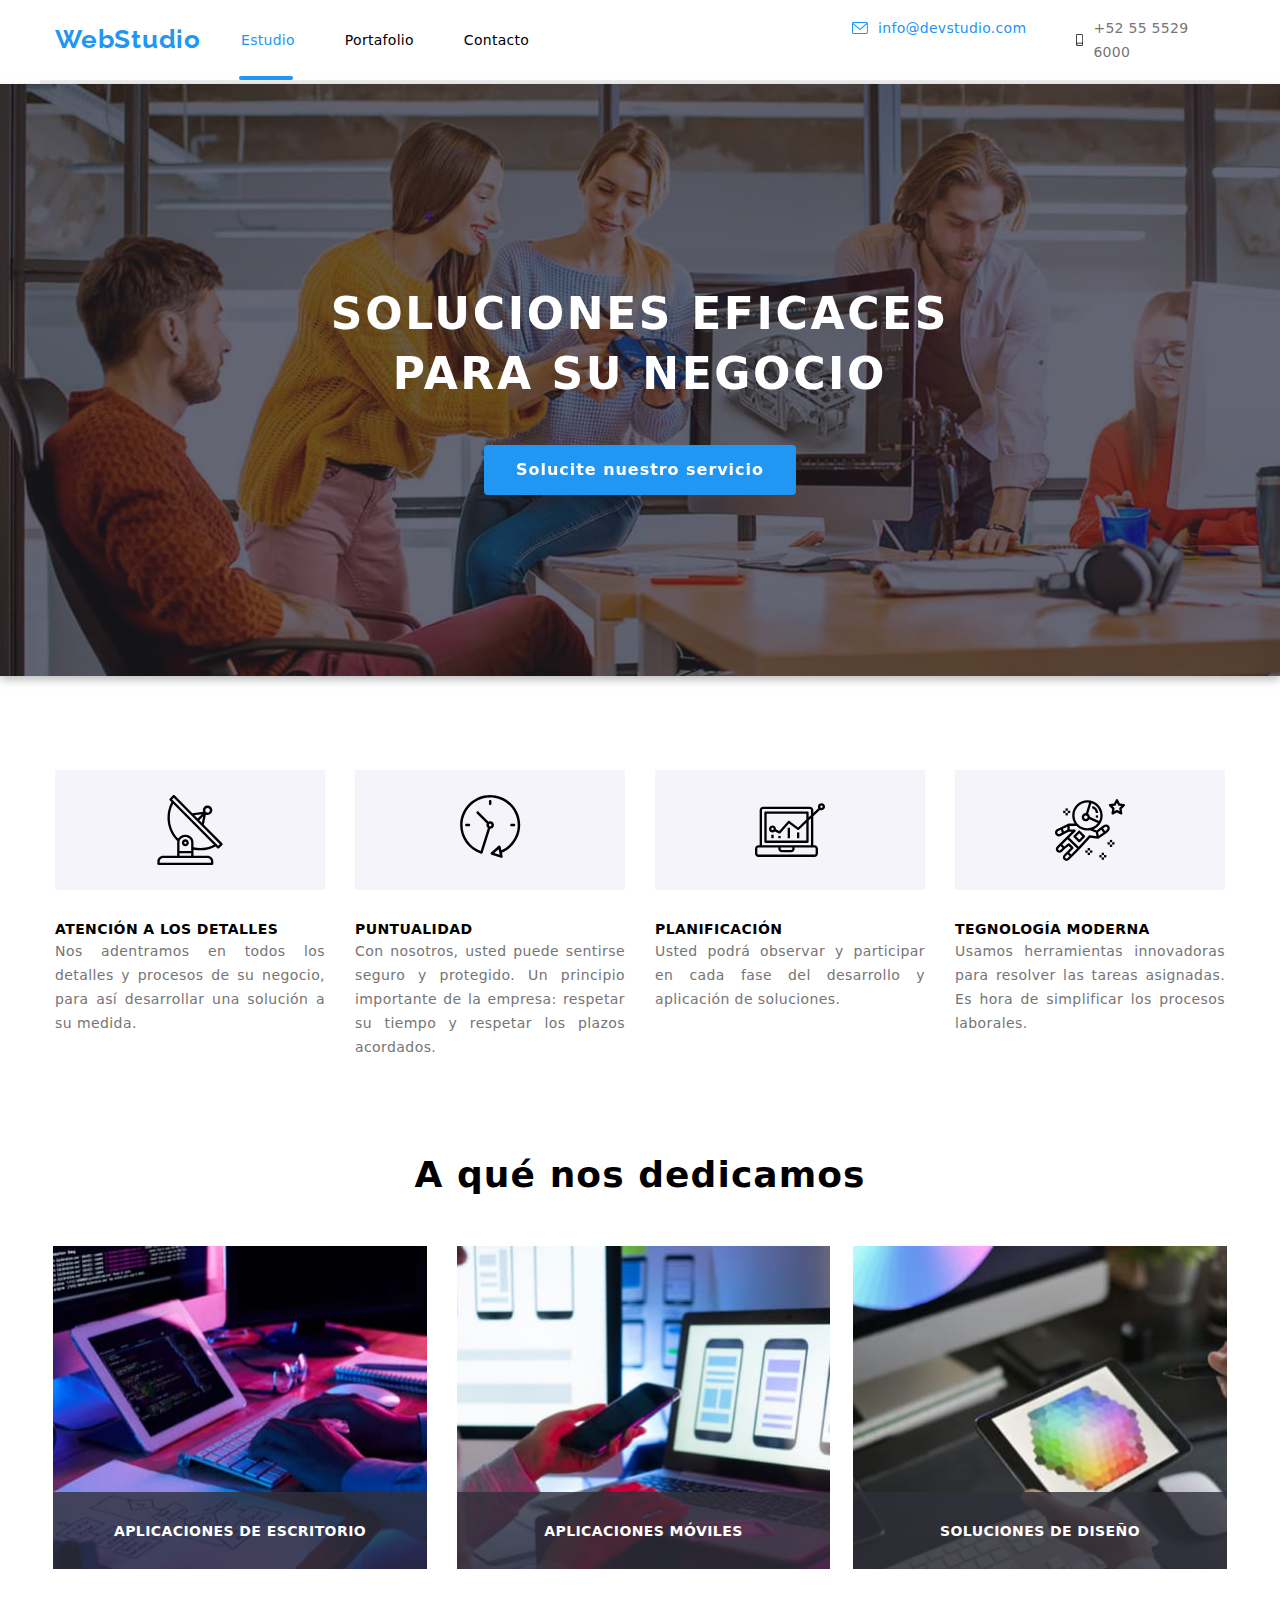
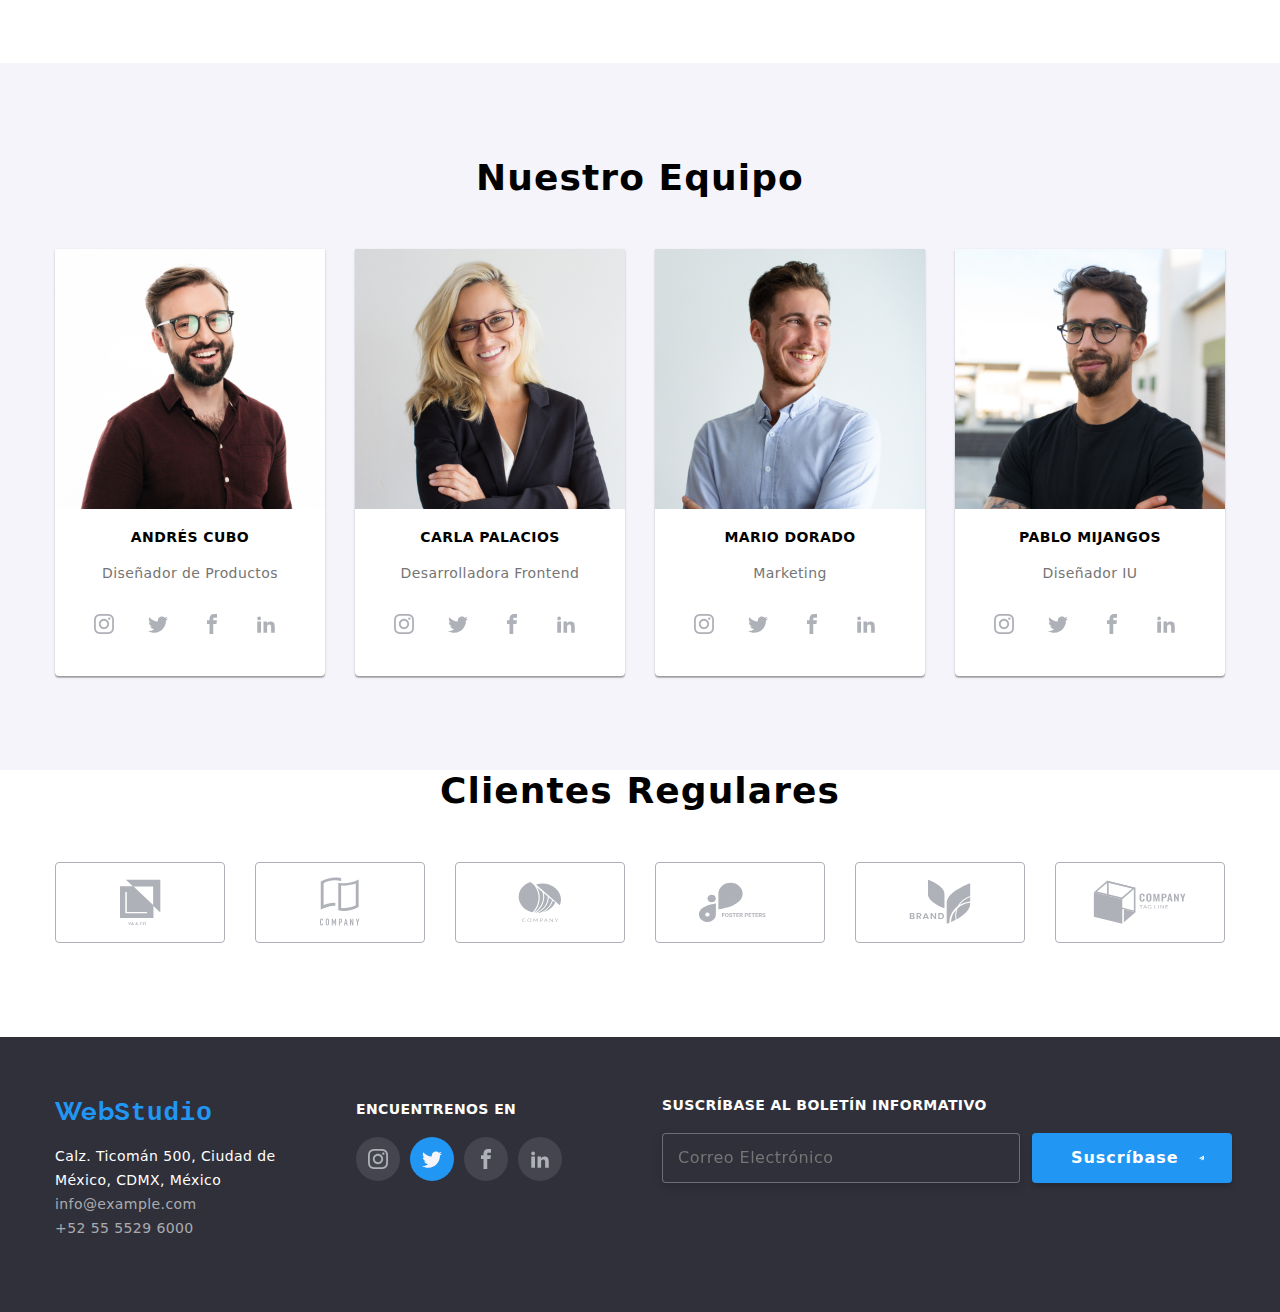
==== index.html @ 026e1c1d "Clone repo tarea 6" ====
<!DOCTYPE html>
<html lang="en">


<head>
    <meta charset="UTF-8">
    <meta http-equiv="X-UA-Compatible" content="IE=edge">
    <meta name="viewport" content="width=device-width, initial-scale=1.0">
    <title>Principal</title>
    <link rel="stylesheet" href="./css/styles.css">
    <link rel="stylesheet" href="./css/modern-normalize.css">
    <link rel="preconnect" href="https://fonts.googleapis.com">
    <link rel="preconnect" href="https://fonts.gstatic.com" crossorigin>
    <link
        href="https://fonts.googleapis.com/css2?family=Raleway:wght@700&family=Roboto:wght@400;500;700;900&display=swap"
        rel="stylesheet">

</head>

<body>
    <header>
        <div class="container principal-cabezera">
            <section class="cabezera">
                <nav class="cont-nav">
                    <a class="link-web" href="http://webstudio.com.bo/" target="_blank"
                        title="Ir a pagina">WebStudio</a>
                    <!-- La navegación а otros sitios -->
                    <ul class="link-nav card__index">
                        <li class="current">
                            <a href="./index.html">Estudio</a>
                        </li>
                        <li>
                            <a href="./portfolio.html">Portafolio</a>
                        </li>
                        <li>
                            <a href="#">Contacto</a>
                        </li>
                    </ul>
                    <!-- target="_blank" Este atribito o etiqueta no regideriona a otra pagina cuando hacemos click sobre algun tipo en especifico del texto -->
                    <!-- title="" Nos pone una descripción cuando pones el cursor sobre algun texto o algo en especifico -->
                </nav>

                <ul class="link-cont">
                    <li>
                        <a class="email" href="mailto:info@devstudio.com">
                            <svg class="icons-header" width="70" height="70">
                                <use href="./images/icons.svg#icon-mail"></use>
                            </svg>info@devstudio.com</a>
                    </li>
                    <li>
                        <a class="contacto" href="tel:+525555296000">
                            <svg class="icons-header2" width="70" height="70">
                                <use href="./images/icons.svg#icon-telfono-inteligente"></use>
                            </svg>+52 55 5529 6000</a>
                    </li>
                </ul>
            </section>
        </div>
    </header>

    <main>
        <!-- Contenedor del titulo Principal -->
        <section class="conten-prin">
            <h1 class="title">SOLUCIONES EFICACES PARA SU NEGOCIO</h1>
            <button class="boton" type="button" data-modal-open>Solucite nuestro servicio</button>
        </section>
        <div class="backdrop is-hidden" data-modal>
            <div class="modal">
                <button class="button-modal-close" type="button" data-modal-close>
                    <svg class="icons-close" width="11" height="11">
                        <use href="./images/icons.svg#icon-close"></use>
                    </svg>
                </button>
                <h3 class="title-modal">Deje sus datos, nos contactaremos con usted</h3>
                <form class="formu" name="Conocer al cliente" autocomplete="off" novalidate>
                    <div class="form-modal">
                        <label class="tex-modal" for="nombre">Nombre</label>
                        <input class="modal-datos" type="text" name="nombre" id="nombre">
                        <div class="form-icons">
                            <svg class="icons-form" width="12" height="12">
                                <use href="./images/icons.svg#icon-contacto"></use>
                            </svg>
                        </div>
                    </div>
                    <div class="form-modal">
                        <label class="tex-modal" for="numero">Teléfono</label>
                        <input class="modal-datos" type="tel" name="numero" id="numero">
                        <div class="form-icons">
                            <svg class="icons-form" width="13" height="13">
                                <use href="./images/icons.svg#icon-telefono"></use>
                            </svg>
                        </div>
                    </div>
                    <div class="form-modal">
                        <label class="tex-modal" for="correo">E-mail</label>
                        <input class="modal-datos" type="text" name="correo" id="correo">
                        <div class="form-icons">
                            <svg class="icons-form" width="15" height="12">
                                <use href="./images/icons.svg#icon-correo"></use>
                            </svg>
                        </div>
                    </div>
                    <div class="form-modal-comen">
                        <label class="tex-modal" for="ideas">Comentarios</label>
                        <textarea class="modal-coment" type="text" name="ideas" id="ideas"
                            placeholder="Introduzca el texto"></textarea>
                    </div>
                    <div class="form-modal-check">
                        <label class="descrip" for="verificar">
                            <input class="checkbox" type="checkbox">
                            <p class="descrip">Estoy de acuerdo con el boletín informativo y acepto los Términos y
                                Condiciones</p>
                        </label>
                    </div>
                    <button class="submit" type="submit">Enviar</button>
                </form>
            </div>
        </div>
        <!-- Contenedor de la descripción -->
        <div class="section">
            <section class="container principal-detalles">
                <ul>
                    <li class="lis-detalle">
                        <div class="images-vect">
                            <svg class="icons-detalle" width="70" height="70">
                                <use href="./images/icons.svg#icon-antena"></use>
                            </svg>
                        </div>
                        <h3 class="principal-title">ATENCIÓN A LOS DETALLES</h3>
                        <P class="principal-text">Nos adentramos en todos los detalles y procesos de su negocio,
                            para así desarrollar una solución a su medida.</P>
                    </li>
                    <li class="lis-detalle">
                        <div class="images-vect">
                            <svg class="icons-detalle" width="70" height="70">
                                <use href="./images/icons.svg#icon-reloj"></use>
                            </svg>
                        </div>
                        <h3 class="principal-title">PUNTUALIDAD</h3>
                        <P class="principal-text">Con nosotros, usted puede sentirse seguro y protegido. Un
                            principio
                            importante de la empresa: respetar su tiempo y
                            respetar los plazos acordados.</P>
                    </li>
                    <li class="lis-detalle">
                        <div class="images-vect">
                            <svg class="icons-detalle" width="70" height="70">
                                <use href="./images/icons.svg#icon-diagrama"></use>
                            </svg>
                        </div>
                        <h3 class="principal-title">PLANIFICACIÓN</h3>
                        <P class="principal-text">Usted podrá observar y participar en cada fase del desarrollo y
                            aplicación de soluciones.</P>
                    </li>
                    <li class="lis-detalle1">
                        <div class="images-vect">
                            <svg class="icons-detalle" width="70" height="70">
                                <use href="./images/icons.svg#icon-astronauta"></use>
                            </svg>
                        </div>
                        <h3 class="principal-title">TEGNOLOGÍA MODERNA</h3>
                        <P class="principal-text">Usamos herramientas innovadoras para resolver las tareas
                            asignadas. Es
                            hora de simplificar los procesos laborales.</P>
                    </li>
                </ul>
            </section>
            <!-- Imagen a lo que se dedican -->
            <section class="container cont-img">
                <h2 class="title-pg-principal">A qué nos dedicamos</h2>
                <ul class="list-img">
                    <li class="images-detalle">
                        <img class="image-prin-detalle" src="./images/imagen1.jpg" alt="Aplicaciones de escritorio"
                            width="373">
                        <p>APLICACIONES DE ESCRITORIO</p>
                    </li>
                    <li class="images-detalle1">
                        <img class="image-prin-detalle" src="./images/imagen2.jpg" alt="Aplicaciones de escritorio"
                            width="373">
                        <p>APLICACIONES MÓVILES</p>
                    </li>
                    <li class="images-detalle">
                        <img class="image-prin-detalle" src="./images/imagen3.jpg" alt="Aplicaciones de escritorio"
                            width="373">
                        <p>SOLUCIONES DE DISEÑO</p>
                    </li>
                </ul>
            </section>

            <!-- Imagen del equpo -->
            <div class="color-equipo">
                <section class="container con-equipo">
                    <h2 class="title-pg-principal">Nuestro Equipo</h2>
                    <ul class="lis-equipo">
                        <li class="conten-img-equipo">
                            <img class="image-prin-equipo" src="./images/images2/imagen1.jpg" alt="imagen1" width="270">
                            <h3 class="principal-title-equipo">Andrés Cubo</h3>
                            <p class="principal-text-equipo">Diseñador de Productos</p>
                            <div class="container-redes-socia">
                                <a class="icons-redes" href="">
                                    <svg class="redes" width="20" height="20">
                                        <use href="./images/icons.svg#icon-instagram"></use>
                                    </svg>
                                </a>
                                <a class="icons-redes" href="">
                                    <svg class="redes" widht="20" height="20">
                                        <use href="./images/icons.svg#icon-twitter"></use>
                                    </svg>
                                </a>
                                <a class="icons-redes" href="">
                                    <svg class="redes" widht="20" height="20">
                                        <use href="./images/icons.svg#icon-facebook"></use>
                                    </svg>
                                </a>
                                <a class="icons-redes" href="">
                                    <svg class="redes" widht="20" height="20">
                                        <use href="./images/icons.svg#icon-linkedin"></use>
                                    </svg>
                                </a>
                            </div>
                        </li>

                        <li class="conten-img-equipo">
                            <img class="image-prin-equipo" src="./images/images2/imagen2.jpg" alt="Imagenes2"
                                width="270">
                            <h3 class="principal-title-equipo">Carla Palacios</h3>
                            <p class="principal-text-equipo">Desarrolladora Frontend</p>
                            <div class="container-redes-socia">
                                <a class="icons-redes" href="">
                                    <svg class="redes" widht="20" height="20">
                                        <use href="./images/icons.svg#icon-instagram"></use>
                                    </svg>
                                </a>
                                <a class="icons-redes" href="">
                                    <svg class="redes" widht="20" height="20">
                                        <use href="./images/icons.svg#icon-twitter"></use>
                                    </svg>
                                </a>
                                <a class="icons-redes" href="">
                                    <svg class="redes" widht="20" height="20">
                                        <use href="./images/icons.svg#icon-facebook"></use>
                                    </svg>
                                </a>
                                <a class="icons-redes" href="">
                                    <svg class="redes" widht="20" height="20">
                                        <use href="./images/icons.svg#icon-linkedin"></use>
                                    </svg>
                                </a>
                            </div>
                        </li>

                        <li class="conten-img-equipo">
                            <img class="image-prin-equipo" src="./images/images2/imagen3.jpg" alt="Imagenes3"
                                width="270">
                            <h3 class="principal-title-equipo">Mario Dorado</h3>
                            <p class="principal-text-equipo">Marketing</p>
                            <div class="container-redes-socia">
                                <a class="icons-redes" href="">
                                    <svg class="redes" widht="20" height="20">
                                        <use href="./images/icons.svg#icon-instagram"></use>
                                    </svg>
                                </a>
                                <a class="icons-redes" href="">
                                    <svg class="redes" widht="20" height="20">
                                        <use href="./images/icons.svg#icon-twitter"></use>
                                    </svg>
                                </a>
                                <a class="icons-redes" href="">
                                    <svg class="redes" widht="20" height="20">
                                        <use href="./images/icons.svg#icon-facebook"></use>
                                    </svg>
                                </a>
                                <a class="icons-redes" href="">
                                    <svg class="redes" widht="20" height="20">
                                        <use href="./images/icons.svg#icon-linkedin"></use>
                                    </svg>
                                </a>
                            </div>
                        </li>

                        <li class="conten-img-equipo1">
                            <img class="image-prin-equipo" src="./images/images2/imagen4.jpg" alt="Imagenes4"
                                width="270">
                            <h3 class="principal-title-equipo">Pablo Mijangos</h3>
                            <p class="principal-text-equipo">Diseñador IU</p>
                            <div class="container-redes-socia">
                                <a class="icons-redes" href="">
                                    <svg class="redes" widht="20" height="20">
                                        <use href="./images/icons.svg#icon-instagram"></use>
                                    </svg>
                                </a>
                                <a class="icons-redes" href="">
                                    <svg class="redes" widht="20" height="20">
                                        <use href="./images/icons.svg#icon-twitter"></use>
                                    </svg>
                                </a>
                                <a class="icons-redes" href="">
                                    <svg class="redes" widht="20" height="20">
                                        <use href="./images/icons.svg#icon-facebook"></use>
                                    </svg>
                                </a>
                                <a class="icons-redes" href="">
                                    <svg class="redes" widht="20" height="20">
                                        <use href="./images/icons.svg#icon-linkedin"></use>
                                    </svg>
                                </a>
                            </div>
                        </li>
                    </ul>
                </section>
            </div>

            <div class="container-clientes">
                <section class="container">
                    <h2 class="title-pg-principal">Clientes Regulares</h2>
                    <div class="container-icons-clientes">
                        <div class="icons-clientes">
                            <svg class="cliente-1" widht="41" height="46.7">
                                <use href="./images/icons.svg#icon-cliente-1"></use>
                            </svg>
                        </div>
                        <div class="icons-clientes">
                            <svg class="cliente-2" widht="41" height="46.7">
                                <use href="./images/icons.svg#icon-cliente-2"></use>
                            </svg>
                        </div>
                        <div class="icons-clientes">
                            <svg class="cliente-3" widht="41" height="46.7">
                                <use href="./images/icons.svg#icon-cliente-3"></use>
                            </svg>
                        </div>
                        <div class="icons-clientes">
                            <svg class="cliente-4" widht="41" height="46.7">
                                <use href="./images/icons.svg#icon-cliente-4"></use>
                            </svg>
                        </div>
                        <div class="icons-clientes">
                            <svg class="cliente-5" widht="41" height="46.7">
                                <use href="./images/icons.svg#icon-cliente-5"></use>
                            </svg>
                        </div>
                        <div class="icons-clientes-6">
                            <svg class="cliente-6" widht="41" height="46.7">
                                <use href="./images/icons.svg#icon-cliente-6"></use>
                            </svg>
                        </div>
                    </div>
                </section>
            </div>

        </div>
    </main>

    <footer>
        <div class="container container-footer">
            <section class="cont-footer">
                <a class="link-web-footer" href="https://taupe-melba-f719b1.netlify.app/" target="_blank"
                    title="Ir a pagina">Web<samp class="studiouno">Studio</samp></a>
                <address>
                    <ul class="link-footer">
                        <li><a class="link-map" href="https://goo.gl/maps/KDuvCetYGWwRNp6s5" target="_blank"
                                title="Ir a mapa">Calz.
                                Ticomán 500, Ciudad de México, CDMX, México</a></li>
                        <li><a class="link-con" href="mailto:info@example.com"
                                title="Enviar Correo">info@example.com</a>
                        </li>
                        <li><a class="link-con" href="tel:+525555296000">+52 55 5529 6000</a></li>
                    </ul>
                </address>
            </section>
            <div class="cont-footer-redes">
                <h3 class="title-footer">ENCUENTRENOS EN</h3>
                <div class="container-redes-footer">
                    <a class="icons-redes-footer" href="">
                        <svg class="redes" widht="20" heigh="20">
                            <use href="./images/icons.svg#icon-instagram"></use>
                        </svg>
                    </a>
                    <a class="icons-redes-footer1" href="">
                        <svg class="redes" widht="20" height="20">
                            <use href="./images/icons.svg#icon-twitter"></use>
                        </svg>
                    </a>
                    <a class="icons-redes-footer" href="">
                        <svg class="redes" widht="20" height="20">
                            <use href="./images/icons.svg#icon-facebook"></use>
                        </svg>
                    </a>
                    <a class="icons-redes-footer" href="">
                        <svg class="redes" widht="20" height="20">
                            <use href="./images/icons.svg#icon-linkedin"></use>
                        </svg>
                    </a>
                </div>
            </div>
            <form class="form-footer" name="suscripcion" autocomplete="off" novalidate>
                <div class="form-sucrib">
                    <label class="tex-for" for="correo"> SUSCRÍBASE AL BOLETÍN INFORMATIVO</label>
                    <input class="input-footer" type="correo" name="correo" id="correo"
                        placeholder="Correo Electrónico">
                </div>
                <button class="for-button" type="submit">Suscríbase
                    <svg class="icon-enviar" widht="24" height="24">
                        <use href="./images/icons.svg#icon-enviar-cono"></use>
                    </svg>
                </button>
            </form>
        </div>
    </footer>
    <script src="./js/modal.js"></script>
</body>

</html>
---- css/styles.css ----
body {
    font-family: 'Roboto', 'Arial', sans-serif;
    Background: #ffffff;
    margin: 0%;
}

:root {
    --var-color-text: #757575;
    --var-color-fondo-hover-focus: #2196F3;
    --var-colo-text-hover-focus: #FFFFFF;
    --var-color-fondo: #2F303A;
    --var-color-fondo1: #F5F4FA;
}

.container {
    width: 1200px;
    margin-left: 15px;
    margin-right: 15px;
    margin: 0 auto;
}

.section {
    margin: 0 auto;
    padding-bottom: 94px;
    padding-top: 94px;
    /* background: #2196F3; */
}


/* En esta posición trabajamos en el header */

header {
    background: #FFFFFF;
}

.principal-cabezera {
    border-bottom: 4px solid #ECECEC;
}

.portafolio-cabezera {
    border-bottom: 1px solid #ECECEC;
}

.cabezera {
    height: 80px;
    display: flex;
}

.cont-nav {
    display: flex;
    padding-left: 15px;
}

.link-web {
    text-decoration: none;
    margin: auto;

    font-family: 'Raleway';
    font-style: normal;
    font-weight: 700;
    font-size: 26px;
    line-height: 1.15em;
    text-align: right;
    letter-spacing: 0.03em;
    color: #2196F3;
}

.card__index::after {
    content: "";
    position: absolute;
    width: 54px;
    height: 4px;
    top: 48px;
    left: 38px;
    border-radius: 2px;
    background-color: #2196F3;
}

.card__portafolio::after {
    content: "";
    position: absolute;
    width: 70px;
    height: 4px;
    top: 48px;
    left: 137px;
    border-radius: 2px;
    background-color: #2196F3;
}

/* Estilos de svg */

.icons-header {
    Width: 16px;
    Height: 12px;
    margin-right: 10px;
    padding: 0px;
}

.icons-header1 {
    Width: 16px;
    Height: 12px;
    margin-right: 10px;
    padding: 0px;
}

.icons-header2 {
    Width: 10px;
    Height: 16px;
    margin-right: 10px;
    padding: 0px;
}

.email:hover,
.contacto:hover,
.email:focus,
.contacto:focus,
.email1:hover,
.email1:focus {
    fill: #2196F3;
}

.images-vect {
    display: flex;
    justify-content: center;
    align-items: center;
    width: 270px;
    height: 120px;
    background: #F5F4FA;
    margin-bottom: 30px;
}


.images-vect:hover {
    border: 2px solid var(--var-color-fondo-hover-focus);
    border-radius: 2px;
}

.images-vect:hover {
    fill: #2196F3;
}

.container-redes-socia {
    display: flex;
    justify-content: center;
    height: 44px;
    margin-top: 16px;
    padding: 0px;
    margin: 0 auto;
    margin-top: 16px;
}

.container-redes-footer {
    display: flex;
    justify-content: center;
    height: 44px;
    margin-top: 16px;
    padding: 0px;
    margin: 0 auto;
    margin-top: 16px;
}

.icons-redes {
    border-radius: 50%;
    height: 44px;
    margin-right: 10px;
    padding: 12px;
    fill: #afb1b8;
    margin-bottom: 0px;
}

.icons-redes-footer {
    border-radius: 50%;
    height: 44px;
    margin-right: 10px;
    padding: 12px;
    background: rgba(255, 255, 255, 0.1);
    fill: #afb1b8;
    margin-bottom: 0px;
}

.icons-redes-footer1 {
    border-radius: 50%;
    height: 44px;
    margin-right: 10px;
    padding: 12px;
    background: #2196F3;
    fill: #F5F4FA;
    margin-bottom: 0px;
}

.icons-redes:hover,
.icons-redes-footer:hover,
.icons-redes-footer1:hover,
.icons-redes:focus,
.icons-redes-footer:focus,
.icons-redes-footer1:focus {
    background: #2196F3;
    fill: #F5F4FA;
}

.redes {
    width: 20px;
    height: 20px;
}

section.container-clientes {
    display: flex;
    flex-direction: column;
    margin: 0 auto;
    margin-top: 59px;
}

.container-icons-clientes {
    display: flex;
    justify-content: center;
}

.icons-clientes {
    display: flex;
    justify-content: center;
    align-items: center;
    border: 1px solid #AFB1B8;
    border-radius: 4px;
    Width: 170px;
    Height: 81px;
    fill: #AFB1B8;
    margin-right: 30px;
}

.icons-clientes-6 {
    display: flex;
    justify-content: center;
    align-items: center;
    border: 1px solid #AFB1B8;
    border-radius: 4px;
    Width: 170px;
    Height: 81px;
    fill: #AFB1B8;
}

.icons-clientes:hover,
.icons-clientes-6:hover {
    fill: #2196F3;
    border: 2px solid var(--var-color-fondo-hover-focus);
    border-radius: 2px;
}

.cliente-1 {
    width: 41px;
    height: 46.7px;
}

.cliente-2 {
    width: 40px;
    height: 52px;
}

.cliente-3 {
    width: 43.46px;
    height: 41.18px;
}

.cliente-4 {
    width: 84.44px;
    height: 40.62px;
}

.cliente-5 {
    width: 62.54px;
    height: 45.43px;
}

.cliente-6 {
    width: 93.73px;
    height: 43.93px;
}

.title-footer {
    font-style: normal;
    font-weight: 700;
    font-size: 14px;
    line-height: 1.7142em;
    letter-spacing: 0.03em;
    text-transform: uppercase;
    color: #FFFFFF;
    margin: 0 auto;
}

.cont-footer {
    margin-right: 70px;
}

/* En esta posición trabajo en la lista de navegación */
.link-nav {
    display: flex;
    list-style: none;
    margin: auto;
    position: relative;
}

.link-nav a {
    text-decoration: none;
    font-style: normal;
    color: var(--var-color-title);
    font-weight: 500;
    font-size: 14px;
    line-height: 1.7142em;
    letter-spacing: 0.02em;
    margin: auto;
    margin-right: 50px;

}

.current {
    color: var(--var-color-fondo-hover-focus);
}

.link-nav a:hover,
.link-nav a:focus,
.link-nav a:active {
    color: var(--var-color-fondo-hover-focus);
}


/* En esta ósición trabajo de la lista de contacto */

.link-cont {
    display: flex;
    list-style: none;
    margin: auto;
    padding: 0px;
    padding-left: 273px;

}

.link-cont a {
    display: flex;
    align-items: center;
    text-decoration: none;
    font-style: normal;
    font-weight: 500;
    font-size: 14px;
    line-height: 1.7142em;
    letter-spacing: 0.02em;
    color: var(--var-color-text);
    margin-right: 50px;
    padding: 0px;
}

a.email {
    color: #2196F3;
}

svg.icons-header {
    fill: #2196F3;
}



.link-cont a:hover,
.link-cont a:focus {
    color: var(--var-color-fondo-hover-focus);
}

/* Ya esta listo el header */
/* ************************************** */
/* En esta posición trabajamos en el main */
/* ************************************** */
main {
    background: var(--var-colo-text-hover-focus);
}

main li {
    list-style: none;
}

.conten-prin {
    background-image: linear-gradient(rgba(47, 48, 58, 0.4), rgba(47, 48, 58, 0.4)), url(../images/images2/Imagen.jpg);
    background-size: cover;
    filter: drop-shadow(0px 4px 4px rgba(0, 0, 0, 0.25));
    margin: auto;
    padding-top: 200px;
    padding-bottom: 181px;
}

/* Trabajo en la section del titulo principal */

.title {
    width: 696px;
    display: block;
    margin: 0 auto;
    padding: 0px;
    padding-bottom: 41px;
    font-style: normal;
    font-weight: 900;
    font-size: 44px;
    line-height: 1.363em;
    /* or 136% */

    text-align: center;
    justify-content: center;
    letter-spacing: 0.06em;
    text-transform: uppercase;

    color: #FFFFFF;
}

/* Trabajo en la seción del boton pagina Principal */
.boton {
    /* Centrar boton */
    display: flex;
    margin: 0 auto;
    align-items: center;
    justify-content: center;
    background: #2196F3;
    color: #FFFFFF;
    padding-top: 10px;
    padding-left: 32px;
    padding-right: 32px;
    padding-bottom: 10px;

    /* Le damos estilo a las letras  */
    font-family: inherit;
    font-style: normal;
    font-weight: 700;
    font-size: 16px;
    line-height: 1.875em;
    letter-spacing: 0.06em;
    cursor: pointer;
    border-radius: 4px;
    border: none;
}

.boton:hover,
.boton:focus,
.boton:active {
    box-shadow: 0px 4px 4px rgba(0, 0, 0, 0.15);
}

.principal-detalles {
    padding: 0px;
    margin: 0 auto;
}

.principal-detalles ul {
    display: flex;
    justify-content: center;
    margin: 0 auto;
    padding: 0px;
}

.lis-detalle {
    margin-right: 30px;
}

.principal-title {
    font-style: normal;
    font-weight: 700;
    font-size: 14px;
    line-height: 1.428em;
    letter-spacing: 0.03em;
    text-transform: uppercase;
    margin: 0 auto;
    color: var(--var-color-title);
}

.principal-text {
    width: 270px;
    margin: auto;
    font-size: 14px;
    text-align: justify;
    line-height: 1.71em;
    /* or 171% */
    letter-spacing: 0.03em;
    color: var(--var-color-text);
}

.principal-title-equipo {
    font-style: normal;
    font-weight: 700;
    font-size: 14px;
    text-align: center;
    line-height: 1.428em;
    letter-spacing: 0.03em;
    text-transform: uppercase;
    color: var(--var-color-title);
}

/* Aplicamos hover para los titulos */
.title:hover,
.principal-title:hover,
.principal-title:hover,
.principal-text:hover,
.principal-text:active,
.title-pg-principal:hover,
.principal-title-equipo:hover,
.principal-text-equipo:hover,
.portfolio-title:hover,
.portfolio-text:hover,
.images-detalle p:hover,
.images-detalle1 p:hover,
.title-footer:hover {
    text-decoration: underline var(--var-color-fondo-hover-focus) 1px;
}

.principal-text-equipo {
    margin: auto;
    font-size: 14px;
    text-align: center;
    line-height: 1.71em;
    /* or 171% */
    letter-spacing: 0.03em;
    color: var(--var-color-text);
}

/* Centramos las imagenes en la pagina principal */
.cont-img {
    display: flex;
    flex-wrap: wrap;
    justify-content: center;
    margin: auto;
    padding-top: 94px;
    padding-bottom: 94px;
}

/* Trabajamos en los titulos del cuerpo h2 */
.title-pg-principal {
    margin: auto;
    padding-bottom: 50px;
    font-style: normal;
    font-weight: 700;
    font-size: 36px;
    line-height: 1.166em;
    text-align: center;
    letter-spacing: 0.03em;
    color: var(--var-color-title);
}

.list-img {
    display: flex;
    margin: 0px;
    padding: 0px;
}

.images-detalle1 {
    width: 373.16px;
    height: 323.7px;
    margin-left: 30.26px;
    margin-right: 23.42px;

    position: relative;
    overflow: hidden;
    display: flex;
    justify-content: center;
}

.images-detalle {
    width: 373.16px;
    height: 323.7px;

    position: relative;
    overflow: hidden;
    display: flex;
    justify-content: center;

}

.images-detalle p {
    font-style: normal;
    font-weight: 700;
    font-size: 14px;
    line-height: 1.7142em;
    text-align: center;
    letter-spacing: 0.03em;
    text-transform: uppercase;
    color: #FFFFFF;

    position: absolute;
    top: 0%;
    width: 373.16px;
    padding-top: 27px;
    padding-bottom: 27px;
    background: rgba(47, 48, 58, 0.8);
    margin: auto;
    margin-top: 66%;
}

.images-detalle1 p {
    font-style: normal;
    font-weight: 700;
    font-size: 14px;
    line-height: 1.7142em;
    text-align: center;
    letter-spacing: 0.03em;
    text-transform: uppercase;
    color: #FFFFFF;

    position: absolute;
    top: 0%;
    width: 373.16px;
    padding-top: 27px;
    padding-bottom: 27px;
    background: rgba(47, 48, 58, 0.8);
    margin: auto;
    margin-top: 66%;
}

.images-detalle p:hover,
.images-detalle1 p:hover {
    border: 2px solid var(--var-color-fondo-hover-focus);
    border-radius: 2px;
}

.image-prin-detalle {
    width: 373.16px;
    height: 323.7px;
}

.image-prin-detalle:hover,
.image-prin-equipo:hover {
    border: 2px solid var(--var-color-fondo-hover-focus);
    border-radius: 2px;
}

/* Trabajo en la section de nuestro equipo */
.color-equipo {
    background: var(--var-color-fondo1);
}

.con-equipo {
    display: flex;
    flex-wrap: wrap;
    padding-bottom: 94px;
    padding-top: 94px;
}

.lis-equipo {
    display: flex;
    margin: auto;
    padding: 0px
}

.conten-img-equipo {
    background: #FFFFFF;
    margin-right: 30px;
    padding-bottom: 30px;

    box-shadow: 0px 1px 3px rgba(0, 0, 0, 0.12), 0px 1px 1px rgba(0, 0, 0, 0.14), 0px 2px 1px rgba(0, 0, 0, 0.2);
    border-radius: 0px 0px 4px 4px;
}

.conten-img-equipo1 {
    background: #FFFFFF;
    margin: 0 auto;
    box-shadow: 0px 1px 3px rgba(0, 0, 0, 0.12), 0px 1px 1px rgba(0, 0, 0, 0.14), 0px 2px 1px rgba(0, 0, 0, 0.2);
    border-radius: 0px 0px 4px 4px;
}

.image-prin-equipo {
    width: 270px;
    height: 260px;
}

/* Trabajamos en el portafolio */
.cuepo-portafolio {
    margin: 0 auto;
    padding: 0px;
}

/* Trabajo en la seción del boton pagina Portafolio */
.cont-button {
    display: flex;
    align-items: center;
    justify-content: center;
    margin: auto;
    padding: 0px;
    padding-bottom: 50px;
}

.button1 {
    width: 73px;
    height: 38px;
    margin-right: 9px;

    font-family: inherit;
    font-style: normal;
    font-weight: 500;
    font-size: 16px;
    line-height: 1.625em;
    text-align: center;
    letter-spacing: 0.03em;
    color: var(--var-colo-text-hover-focus);
    border: none;
    border-radius: 4px;
    Background: var(--var-color-fondo-hover-focus);
}

.button {
    width: 145px;
    height: 38px;
    margin-right: 9px;
    background: var(--var-color-fondo1);

    font-family: inherit;
    font-style: normal;
    font-weight: 500;
    font-size: 16px;
    line-height: 1.625em;
    border: none;
    border-radius: 4px;
    /* identical to box height, or 162% */
    text-align: center;
    letter-spacing: 0.03em;
}

.button:hover,
.button:focus,
.button:active,
.button1:hover,
.button1:focus,
.button1:active {
    cursor: pointer;
    background: var(--var-color-fondo-hover-focus);
    color: var(--var-colo-text-hover-focus);
    box-shadow: 0px 3px 1px rgba(0, 0, 0, 0.1), 0px 1px 2px rgba(0, 0, 0, 0.08), 0px 2px 2px rgba(0, 0, 0, 0.12);
}

.cont-portafolio-img {
    margin: 0 auto;
    padding: 0px;
    display: flex;
    flex-wrap: wrap;
    justify-content: center;
}

.cont-img-portafolio {
    width: 370px;
    height: 404px;
    margin-right: 30px;
    margin-bottom: 30px;
    border: 1px solid #EEEEEE;
    border-bottom: 3px solid #EEEEEE;
    cursor: pointer;
}

.cont-img-portafolio1 {
    width: 370px;
    height: 404px;
    margin-bottom: 30px;
    border: 1px solid #EEEEEE;
    border-bottom: 3px solid #EEEEEE;
    cursor: pointer;
}

.cont-img-portafolio2 {
    width: 370px;
    height: 404px;
    margin-right: 30px;
    border: 1px solid #EEEEEE;
    border-bottom: 3px solid #EEEEEE;
    cursor: pointer;
}

.cont-img-portafolio3 {
    width: 370px;
    height: 404px;
    border: 1px solid #EEEEEE;
    border-bottom: 3px solid #EEEEEE;
    cursor: pointer;
}

.cont-img-portafolio:hover,
.cont-img-portafolio1:hover,
.cont-img-portafolio2:hover,
.cont-img-portafolio3:hover {
    background: #FFFFFF;
    box-shadow: 0px 1px 1px rgba(0, 0, 0, 0.12), 0px 4px 4px rgba(0, 0, 0, 0.06), 1px 4px 6px rgba(0, 0, 0, 0.16);
}

.link-portafolio {
    position: relative;
    overflow: hidden;
    display: flex;
    justify-content: center;
}

.image-por {
    width: 370px;
    height: 294px;
    padding-right: 1px;
}

.img-parrafo {
    width: 370px;
    height: 294px;
    font-style: normal;
    font-weight: 400;
    font-size: 18px;
    line-height: 1.55em;
    letter-spacing: 0.03em;
    color: #FFFFFF;
    position: absolute;
    text-align: justify;
    padding: 64px 24px;
    margin: 0 auto;
    background-color: rgba(33, 150, 243, 0.9);
    top: 294px;
    opacity: cubic-bezier(0.4, 0, 0.2, 1), visibility cubic-bezier(0.4, 0, 0.2, 1);
    transition-duration: 250ms;
}

.link-portafolio:hover>.img-parrafo {
    top: 0px;
}

/* Trabajamos en los titulos del cuerpo h3 */
.portfolio-title {
    margin-left: 24px;
    margin-right: 24px;
    font-style: normal;
    font-weight: 700;
    font-size: 18px;
    line-height: 2em;
    color: #212121;
    /* identical to box height, or 200% */
    letter-spacing: 0.06em;
}

.portfolio-text {
    margin-left: 24px;
    margin-right: 24px;
    font-size: 14px;
    line-height: 1.71em;
    letter-spacing: 0.03em;
    color: var(--var-color-text);
}

/* En esta posición trabajamos en el footer */

footer {
    background: var(--var-color-fondo);
}

.container-footer {
    display: flex;
    padding-left: 15px;
    padding-right: 15px;
    padding-top: 60px;
    padding-bottom: 60px;
}

.link-web-footer {
    text-decoration: none;
    font-family: 'Raleway';
    font-style: normal;
    font-weight: 700;
    font-size: 26px;
    line-height: 1.15em;
    color: #2196F3;
    /* identical to box height */
    letter-spacing: 0.03em;
}

.link-footer {
    list-style: none;
    font-style: normal;
    padding: 0%;
    width: 231px;
    height: 92px;
}

.link-footer a:hover,
.link-footer a:focus {
    color: var(--var-color-fondo-hover-focus);
}

.link-footer a {
    text-decoration: none;
    font-style: normal;

}

.link-map {
    font-style: normal;
    font-weight: 400;
    font-size: 14px;
    line-height: 1.7142em;
    /* or 171% */
    letter-spacing: 0.03em;
    color: #FFFFFF;
}

.link-con {
    font-style: normal;
    font-weight: 400;
    font-size: 14px;
    line-height: 1.7142em;
    ;
    /* or 171% */
    letter-spacing: 0.03em;
    color: rgba(255, 255, 255, 0.6);
}


/* Trabajamos en el Modal */
.backdrop {
    position: fixed;
    top: 0;
    left: 0;
    width: 100vw;
    height: 100vh;
    background-color: rgba(0, 0, 0, 0.2);
    opacity: 1;
    opacity: 1;
    visibility: visible;
    transition: opacity 250ms cubic-bezier(0.4, 0, 0.2, 1), visibility 250ms cubic-bezier(0.4, 0, 0.2, 1);
    display: flex;
    z-index: 1;
}

.backdrop.is-hidden {
    opacity: 0;
    visibility: hidden;
    pointer-events: none;
}

.modal {
    background: #ffffff;
    box-shadow: 0px 1px 3px rgba(0, 0, 0, 0.12), 0px 1px 1px rgba(0, 0, 0, 0.14),
        0px 2px 1px rgba(0, 0, 0, 0.2);
    border-radius: 4px;
    width: 528px;
    height: 600px;
    margin: auto;
    opacity: 1;
    opacity: 1;
    visibility: visible;
    transition: transform 250ms cubic-bezier(0.4, 0, 0.2, 1);
    transition: opacity 250ms cubic-bezier(0.4, 0, 0.2, 1), visibility 250ms cubic-bezier(0.4, 0, 0.2, 1);
}

.button-modal-close {
    position: relative;
    width: 30px;
    height: 30px;
    left: 492px;
    margin-top: 8px;
    border-radius: 50%;
    border: 1px solid rgba(0, 0, 0, 0.1);
    background: #ffffff;
    cursor: pointer;
    color: #000000;
    opacity: 1;
    opacity: 1;
    visibility: visible;
    transition: opacity 250ms cubic-bezier(0.4, 0, 0.2, 1), visibility 250ms cubic-bezier(0.4, 0, 0.2, 1);
}

.button-modal-close:hover,
.button-modal-close:focus {
    fill: var(--var-color-fondo-hover-focus);
}

.formu {
    display: flex;
    flex-direction: column;
    align-items: center;
}

.form-modal {
    width: 448px;
    display: flex;
    flex-direction: column;
    margin-bottom: 10px;
}

.form-modal-comen {
    width: 448px;
    display: flex;
    flex-direction: column;
    margin-bottom: 20px;
}

.form-modal-check {
    width: 448px;
    display: flex;
    flex-direction: column;
    margin-bottom: 10px;
    padding-left: 20px;
}

.descrip {
    display: flex;
    margin: auto;
    font-style: normal;
    font-weight: 400;
    font-size: 14px;
    line-height: 1.714em;
    /* identical to box height, or 171% */
    letter-spacing: 0.03em;
    color: #757575;
}

.checkbox {
    width: 16px;
    height: 15px;
    margin-right: 8.38px;
    margin-top: 5px;
}

.submit {
    background-color: #2196F3;
    display: block;
    margin: auto;
    cursor: pointer;

    width: 200px;
    height: 50px;
    border-radius: 4px;
    border: none;

    font-style: normal;
    font-weight: 700;
    font-size: 16px;
    line-height: 1.875em;
    /* identical to box height, or 188% */
    align-items: center;
    text-align: center;
    letter-spacing: 0.06em;
    color: #FFFFFF;
}

.submit:hover {
    transition: opacity 250ms cubic-bezier(0.4, 0, 0.2, 1), visibility 250ms cubic-bezier(0.4, 0, 0.2, 1);
    box-shadow: 0px 4px 4px rgba(0, 0, 0, 0.15);
}

.title-modal {
    text-align: center;
    margin: auto;
    margin-top: 2px;
    margin-bottom: 12px;

    font-style: normal;
    font-weight: 700;
    font-size: 20px;
    line-height: 1.15em;
    text-align: center;
    letter-spacing: 0.03em;
    color: #212121;
}

.tex-modal {
    font-style: normal;
    font-weight: 400;
    font-size: 12px;
    line-height: 1.166em;
    /* identical to box height */

    letter-spacing: 0.01em;

    color: #757575;
}

.modal-datos {
    width: 448px;
    height: 40px;
    border: 1px solid rgba(33, 33, 33, 0.2);
    border-radius: 4px;
    margin-top: 4px;
    padding-left: 42px;
    cursor: pointer;

    font-style: normal;
    font-weight: 400;
    font-size: 12px;
    line-height: 1.166em;
    letter-spacing: 0.01em;
    /* color: rgba(117, 117, 117, 0.5); */
    color: rgba(33, 33, 33, 1);
}

.form-icons {
    position: relative;
}

.icons-form {
    position: absolute;
    left: 15px;
    transform: translateY(-210%);
}

.modal-datos:hover+.form-icons,
.modal-datos:focus+.form-icons {
    fill: #2196F3;
}

.modal-datos:hover {
    border-color: #2196F3;
}

.modal-coment {
    width: 448px;
    height: 120px;
    border: 1px solid rgba(33, 33, 33, 0.2);
    border-radius: 4px;
    margin: 0 auto;
    margin-top: 4px;
    padding: 12px 16px;

    font-style: normal;
    font-weight: 400;
    font-size: 12px;
    line-height: 1.166em;
    letter-spacing: 0.01em;

    color: rgba(117, 117, 117, 0.5);
}

.modal-coment:hover {
    border-color: #2196F3;
}


textarea {
    resize: none;
}

.form-footer {
    display: flex;
}

.form-sucrib {
    display: flex;
    flex-direction: column;
    margin-left: 90px;
    margin-right: 12px;
}

.for-button {
    display: flex;
    width: 200px;
    height: 50px;
    margin-top: 36px;
    padding-left: 39px;
    padding-right: 28px;
    background: #2196F3;
    box-shadow: 0px 4px 4px rgba(0, 0, 0, 0.15);
    border-radius: 4px;
    border: none;
    cursor: pointer;
    transition: opacity 250ms cubic-bezier(0.4, 0, 0.2, 1), visibility 250ms cubic-bezier(0.4, 0, 0.2, 1);

    font-style: normal;
    font-weight: 700;
    font-size: 16px;
    line-height: 1.875em;
    /* identical to box height, or 188% */
    align-items: center;
    text-align: center;
    letter-spacing: 0.06em;
    color: #FFFFFF;
    fill: #FFFFFF;
}

.input-footer {
    width: 358px;
    height: 50px;
    margin-top: 20px;
    padding: 16px 15px;

    border: 1px solid rgba(255, 255, 255, 0.3);
    filter: drop-shadow(0px 4px 4px rgba(0, 0, 0, 0.15));
    border-radius: 4px;
    background: #2F303A;
    opacity: 1;
    opacity: 1;
    visibility: visible;
    transition: opacity 250ms cubic-bezier(0.4, 0, 0.2, 1), visibility 250ms cubic-bezier(0.4, 0, 0.2, 1);


    font-style: normal;
    font-weight: 400;
    font-size: 16px;
    line-height: 1.25em;
    /* identical to box height, or 125% */
    letter-spacing: 0.03em;
    color: rgba(255, 255, 255, 0.6);
}



.tex-for {
    font-style: normal;
    font-weight: 700;
    font-size: 14px;
    line-height: 1.142em;
    letter-spacing: 0.03em;
    text-transform: uppercase;
    color: #FFFFFF;
}

.icon-enviar {
    width: 24px;
    height: 24px;
    margin: auto;
    margin-left: 20px
}
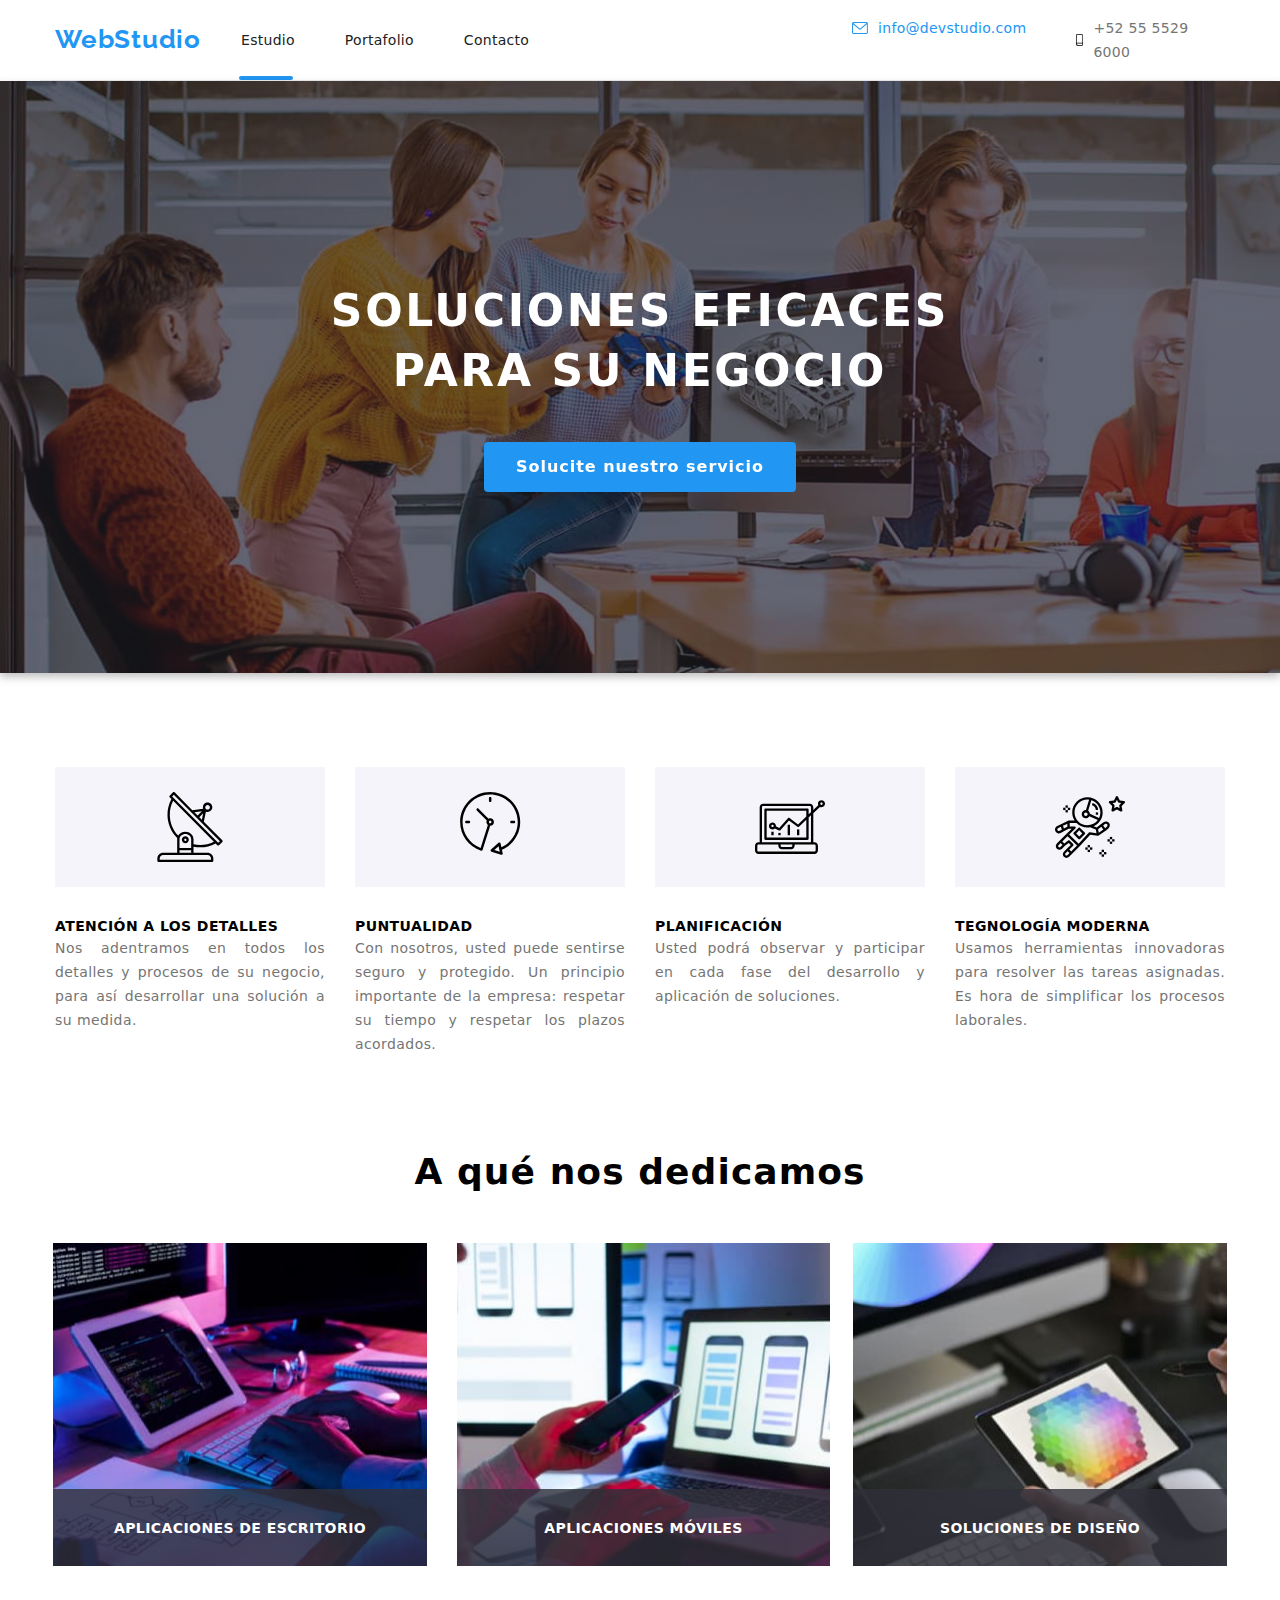
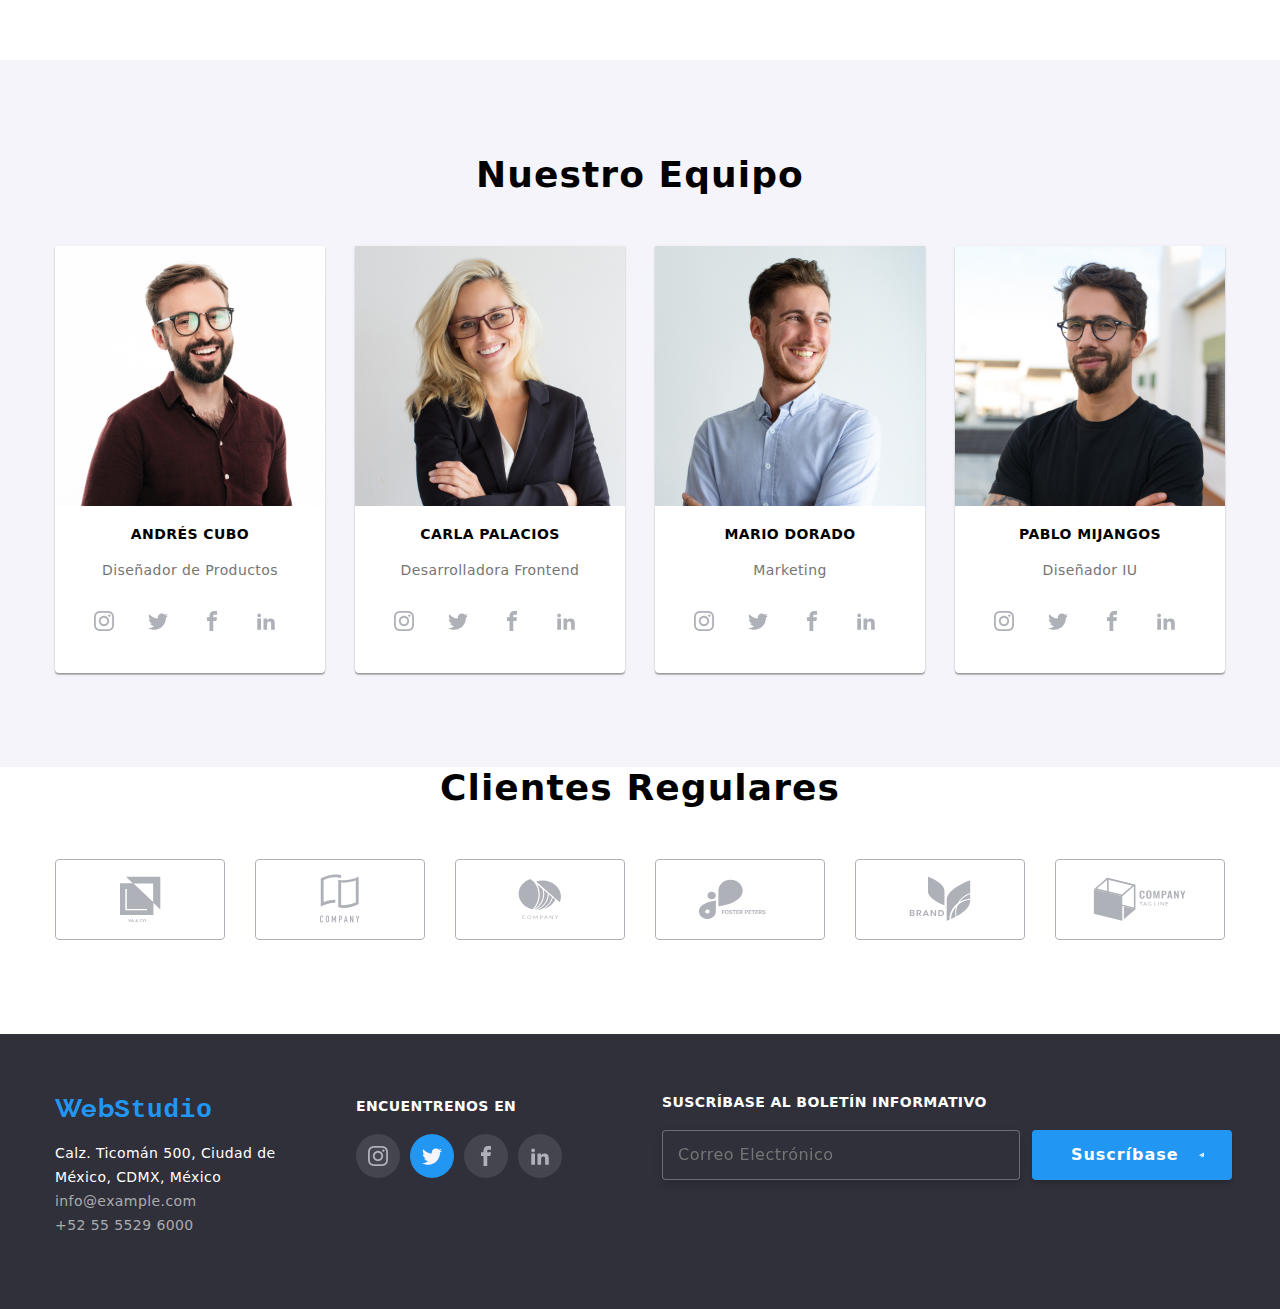
==== commit 20be4ba4: "Cambios en el header con sass" ====
--- a/index.html
+++ b/index.html
@@ -7,7 +7,7 @@
     <meta http-equiv="X-UA-Compatible" content="IE=edge">
     <meta name="viewport" content="width=device-width, initial-scale=1.0">
     <title>Principal</title>
-    <link rel="stylesheet" href="./css/styles.css">
+    <link rel="stylesheet" href="./css/main.min.css">
     <link rel="stylesheet" href="./css/modern-normalize.css">
     <link rel="preconnect" href="https://fonts.googleapis.com">
     <link rel="preconnect" href="https://fonts.gstatic.com" crossorigin>
@@ -21,12 +21,12 @@
     <header>
         <div class="container principal-cabezera">
             <section class="cabezera">
-                <nav class="cont-nav">
-                    <a class="link-web" href="http://webstudio.com.bo/" target="_blank"
+                <nav class="nav">
+                    <a class="nav__link-web" href="http://webstudio.com.bo/" target="_blank"
                         title="Ir a pagina">WebStudio</a>
                     <!-- La navegación а otros sitios -->
                     <ul class="link-nav card__index">
-                        <li class="current">
+                        <li class="link-nav__current">
                             <a href="./index.html">Estudio</a>
                         </li>
                         <li>
@@ -40,16 +40,16 @@
                     <!-- title="" Nos pone una descripción cuando pones el cursor sobre algun texto o algo en especifico -->
                 </nav>
 
-                <ul class="link-cont">
+                <ul class="contact">
                     <li>
-                        <a class="email" href="mailto:info@devstudio.com">
-                            <svg class="icons-header" width="70" height="70">
+                        <a class="contact__email" href="mailto:info@devstudio.com">
+                            <svg class="contact__icons-header" width="16" height="12">
                                 <use href="./images/icons.svg#icon-mail"></use>
                             </svg>info@devstudio.com</a>
                     </li>
                     <li>
-                        <a class="contacto" href="tel:+525555296000">
-                            <svg class="icons-header2" width="70" height="70">
+                        <a class="contact__number" href="tel:+525555296000">
+                            <svg class="contact__icons-header2" width="10" height="16">
                                 <use href="./images/icons.svg#icon-telfono-inteligente"></use>
                             </svg>+52 55 5529 6000</a>
                     </li>
--- a/css/main.min.css
+++ b/css/main.min.css
@@ -0,0 +1,1134 @@
+@charset "UTF-8";
+body {
+  font-family: "Roboto", "Arial", sans-serif;
+  background: #ffffff;
+  margin: 0%;
+}
+
+.container {
+  width: 1200px;
+  margin-left: 15px;
+  margin-right: 15px;
+  margin: 0 auto;
+}
+
+.section {
+  margin: 0 auto;
+  padding-bottom: 94px;
+  padding-top: 94px;
+  /* background: #2196F3; */
+}
+
+.images-vect {
+  display: flex;
+  justify-content: center;
+  align-items: center;
+  width: 270px;
+  height: 120px;
+  background: #f5f4fa;
+  margin-bottom: 30px;
+}
+
+.images-vect:hover {
+  border: 2px solid var(--var-color-fondo-hover-focus);
+  border-radius: 2px;
+}
+
+.images-vect:hover {
+  fill: #2196f3;
+}
+
+.container-redes-socia {
+  display: flex;
+  justify-content: center;
+  height: 44px;
+  margin-top: 16px;
+  padding: 0px;
+  margin: 0 auto;
+  margin-top: 16px;
+}
+
+.container-redes-footer {
+  display: flex;
+  justify-content: center;
+  height: 44px;
+  margin-top: 16px;
+  padding: 0px;
+  margin: 0 auto;
+  margin-top: 16px;
+}
+
+.icons-redes {
+  border-radius: 50%;
+  height: 44px;
+  margin-right: 10px;
+  padding: 12px;
+  fill: #afb1b8;
+  margin-bottom: 0px;
+}
+
+.icons-redes-footer {
+  border-radius: 50%;
+  height: 44px;
+  margin-right: 10px;
+  padding: 12px;
+  background: rgba(255, 255, 255, 0.1);
+  fill: #afb1b8;
+  margin-bottom: 0px;
+}
+
+.icons-redes-footer1 {
+  border-radius: 50%;
+  height: 44px;
+  margin-right: 10px;
+  padding: 12px;
+  background: #2196f3;
+  fill: #f5f4fa;
+  margin-bottom: 0px;
+}
+
+.icons-redes:hover,
+.icons-redes-footer:hover,
+.icons-redes-footer1:hover,
+.icons-redes:focus,
+.icons-redes-footer:focus,
+.icons-redes-footer1:focus {
+  background: #2196f3;
+  fill: #f5f4fa;
+}
+
+.redes {
+  width: 20px;
+  height: 20px;
+}
+
+section.container-clientes {
+  display: flex;
+  flex-direction: column;
+  margin: 0 auto;
+  margin-top: 59px;
+}
+
+.container-icons-clientes {
+  display: flex;
+  justify-content: center;
+}
+
+.icons-clientes {
+  display: flex;
+  justify-content: center;
+  align-items: center;
+  border: 1px solid #afb1b8;
+  border-radius: 4px;
+  width: 170px;
+  height: 81px;
+  fill: #afb1b8;
+  margin-right: 30px;
+}
+
+.icons-clientes-6 {
+  display: flex;
+  justify-content: center;
+  align-items: center;
+  border: 1px solid #afb1b8;
+  border-radius: 4px;
+  width: 170px;
+  height: 81px;
+  fill: #afb1b8;
+}
+
+.icons-clientes:hover,
+.icons-clientes-6:hover {
+  fill: #2196f3;
+  border: 2px solid var(--var-color-fondo-hover-focus);
+  border-radius: 2px;
+}
+
+.cliente-1 {
+  width: 41px;
+  height: 46.7px;
+}
+
+.cliente-2 {
+  width: 40px;
+  height: 52px;
+}
+
+.cliente-3 {
+  width: 43.46px;
+  height: 41.18px;
+}
+
+.cliente-4 {
+  width: 84.44px;
+  height: 40.62px;
+}
+
+.cliente-5 {
+  width: 62.54px;
+  height: 45.43px;
+}
+
+.cliente-6 {
+  width: 93.73px;
+  height: 43.93px;
+}
+
+header {
+  background: #ffffff;
+}
+header .principal-cabezera {
+  border-bottom: 1px solid #ececec;
+}
+header .portafolio-cabezera {
+  border-bottom: 1px solid #ececec;
+}
+header .cabezera {
+  height: 80px;
+  display: flex;
+}
+
+.nav {
+  display: flex;
+  padding-left: 15px;
+}
+.nav__link-web {
+  text-decoration: none;
+  margin: auto;
+  font-family: "Raleway";
+  font-style: normal;
+  font-weight: 700;
+  font-size: 26px;
+  line-height: 1.15em;
+  text-align: right;
+  letter-spacing: 0.03em;
+  color: #2196f3;
+}
+.nav .card__index::after {
+  content: "";
+  position: absolute;
+  width: 54px;
+  height: 4px;
+  top: 48px;
+  left: 38px;
+  border-radius: 2px;
+  background-color: #2196f3;
+}
+.nav .card__portafolio::after {
+  content: "";
+  position: absolute;
+  width: 70px;
+  height: 4px;
+  top: 48px;
+  left: 137px;
+  border-radius: 2px;
+  background-color: #2196f3;
+}
+
+.link-nav {
+  display: flex;
+  list-style: none;
+  margin: auto;
+  position: relative;
+}
+.link-nav__current {
+  color: #2196f3;
+}
+.link-nav a {
+  text-decoration: none;
+  font-style: normal;
+  color: #212121;
+  font-weight: 500;
+  font-size: 14px;
+  line-height: 1.7142em;
+  letter-spacing: 0.02em;
+  margin: auto;
+  margin-right: 50px;
+}
+.link-nav a:hover, .link-nav a:focus, .link-nav a:active {
+  color: #2196f3;
+}
+
+.contact {
+  display: flex;
+  list-style: none;
+  margin: auto;
+  padding: 0px;
+  padding-left: 273px;
+}
+.contact a.contact__email {
+  color: #2196f3;
+}
+.contact__icons-header {
+  margin-right: 10px;
+  padding: 0px;
+}
+.contact__icons-header1 {
+  margin-right: 10px;
+  padding: 0px;
+}
+.contact__icons-header2 {
+  margin-right: 10px;
+  padding: 0px;
+}
+.contact__icons-header {
+  fill: #2196f3;
+}
+.contact a {
+  display: flex;
+  align-items: center;
+  text-decoration: none;
+  font-style: normal;
+  font-weight: 500;
+  font-size: 14px;
+  line-height: 1.7142em;
+  letter-spacing: 0.02em;
+  color: #757575;
+  margin-right: 50px;
+  padding: 0px;
+}
+.contact a:hover, .contact a:focus {
+  fill: #2196f3;
+  color: #2196f3;
+}
+
+:root {
+  --var-color-text: #757575;
+  --var-color-fondo-hover-focus: #2196f3;
+  --var-colo-text-hover-focus: #ffffff;
+  --var-color-fondo: #2f303a;
+  --var-color-fondo1: #f5f4fa;
+}
+
+/* En esta posición trabajamos en el header */
+/* Estilos de svg */
+.title-footer {
+  font-style: normal;
+  font-weight: 700;
+  font-size: 14px;
+  line-height: 1.7142em;
+  letter-spacing: 0.03em;
+  text-transform: uppercase;
+  color: #ffffff;
+  margin: 0 auto;
+}
+
+.cont-footer {
+  margin-right: 70px;
+}
+
+/* En esta posición trabajo en la lista de navegación */
+/* En esta ósición trabajo de la lista de contacto */
+/* Ya esta listo el header */
+/* ************************************** */
+/* En esta posición trabajamos en el main */
+/* ************************************** */
+main {
+  background: var(--var-colo-text-hover-focus);
+}
+
+main li {
+  list-style: none;
+}
+
+.conten-prin {
+  background-image: linear-gradient(rgba(47, 48, 58, 0.4), rgba(47, 48, 58, 0.4)), url(../images/images2/Imagen.jpg);
+  background-size: cover;
+  filter: drop-shadow(0px 4px 4px rgba(0, 0, 0, 0.25));
+  margin: auto;
+  padding-top: 200px;
+  padding-bottom: 181px;
+}
+
+/* Trabajo en la section del titulo principal */
+.title {
+  width: 696px;
+  display: block;
+  margin: 0 auto;
+  padding: 0px;
+  padding-bottom: 41px;
+  font-style: normal;
+  font-weight: 900;
+  font-size: 44px;
+  line-height: 1.363em;
+  /* or 136% */
+  text-align: center;
+  justify-content: center;
+  letter-spacing: 0.06em;
+  text-transform: uppercase;
+  color: #ffffff;
+}
+
+/* Trabajo en la seción del boton pagina Principal */
+.boton {
+  /* Centrar boton */
+  display: flex;
+  margin: 0 auto;
+  align-items: center;
+  justify-content: center;
+  background: #2196f3;
+  color: #ffffff;
+  padding-top: 10px;
+  padding-left: 32px;
+  padding-right: 32px;
+  padding-bottom: 10px;
+  /* Le damos estilo a las letras  */
+  font-family: inherit;
+  font-style: normal;
+  font-weight: 700;
+  font-size: 16px;
+  line-height: 1.875em;
+  letter-spacing: 0.06em;
+  cursor: pointer;
+  border-radius: 4px;
+  border: none;
+}
+
+.boton:hover,
+.boton:focus,
+.boton:active {
+  box-shadow: 0px 4px 4px rgba(0, 0, 0, 0.15);
+}
+
+.principal-detalles {
+  padding: 0px;
+  margin: 0 auto;
+}
+
+.principal-detalles ul {
+  display: flex;
+  justify-content: center;
+  margin: 0 auto;
+  padding: 0px;
+}
+
+.lis-detalle {
+  margin-right: 30px;
+}
+
+.principal-title {
+  font-style: normal;
+  font-weight: 700;
+  font-size: 14px;
+  line-height: 1.428em;
+  letter-spacing: 0.03em;
+  text-transform: uppercase;
+  margin: 0 auto;
+  color: var(--var-color-title);
+}
+
+.principal-text {
+  width: 270px;
+  margin: auto;
+  font-size: 14px;
+  text-align: justify;
+  line-height: 1.71em;
+  /* or 171% */
+  letter-spacing: 0.03em;
+  color: var(--var-color-text);
+}
+
+.principal-title-equipo {
+  font-style: normal;
+  font-weight: 700;
+  font-size: 14px;
+  text-align: center;
+  line-height: 1.428em;
+  letter-spacing: 0.03em;
+  text-transform: uppercase;
+  color: var(--var-color-title);
+}
+
+/* Aplicamos hover para los titulos */
+.title:hover,
+.principal-title:hover,
+.principal-title:hover,
+.principal-text:hover,
+.principal-text:active,
+.title-pg-principal:hover,
+.principal-title-equipo:hover,
+.principal-text-equipo:hover,
+.portfolio-title:hover,
+.portfolio-text:hover,
+.images-detalle p:hover,
+.images-detalle1 p:hover,
+.title-footer:hover {
+  -webkit-text-decoration: underline var(--var-color-fondo-hover-focus) 1px;
+          text-decoration: underline var(--var-color-fondo-hover-focus) 1px;
+}
+
+.principal-text-equipo {
+  margin: auto;
+  font-size: 14px;
+  text-align: center;
+  line-height: 1.71em;
+  /* or 171% */
+  letter-spacing: 0.03em;
+  color: var(--var-color-text);
+}
+
+/* Centramos las imagenes en la pagina principal */
+.cont-img {
+  display: flex;
+  flex-wrap: wrap;
+  justify-content: center;
+  margin: auto;
+  padding-top: 94px;
+  padding-bottom: 94px;
+}
+
+/* Trabajamos en los titulos del cuerpo h2 */
+.title-pg-principal {
+  margin: auto;
+  padding-bottom: 50px;
+  font-style: normal;
+  font-weight: 700;
+  font-size: 36px;
+  line-height: 1.166em;
+  text-align: center;
+  letter-spacing: 0.03em;
+  color: var(--var-color-title);
+}
+
+.list-img {
+  display: flex;
+  margin: 0px;
+  padding: 0px;
+}
+
+.images-detalle1 {
+  width: 373.16px;
+  height: 323.7px;
+  margin-left: 30.26px;
+  margin-right: 23.42px;
+  position: relative;
+  overflow: hidden;
+  display: flex;
+  justify-content: center;
+}
+
+.images-detalle {
+  width: 373.16px;
+  height: 323.7px;
+  position: relative;
+  overflow: hidden;
+  display: flex;
+  justify-content: center;
+}
+
+.images-detalle p {
+  font-style: normal;
+  font-weight: 700;
+  font-size: 14px;
+  line-height: 1.7142em;
+  text-align: center;
+  letter-spacing: 0.03em;
+  text-transform: uppercase;
+  color: #ffffff;
+  position: absolute;
+  top: 0%;
+  width: 373.16px;
+  padding-top: 27px;
+  padding-bottom: 27px;
+  background: rgba(47, 48, 58, 0.8);
+  margin: auto;
+  margin-top: 66%;
+}
+
+.images-detalle1 p {
+  font-style: normal;
+  font-weight: 700;
+  font-size: 14px;
+  line-height: 1.7142em;
+  text-align: center;
+  letter-spacing: 0.03em;
+  text-transform: uppercase;
+  color: #ffffff;
+  position: absolute;
+  top: 0%;
+  width: 373.16px;
+  padding-top: 27px;
+  padding-bottom: 27px;
+  background: rgba(47, 48, 58, 0.8);
+  margin: auto;
+  margin-top: 66%;
+}
+
+.images-detalle p:hover,
+.images-detalle1 p:hover {
+  border: 2px solid var(--var-color-fondo-hover-focus);
+  border-radius: 2px;
+}
+
+.image-prin-detalle {
+  width: 373.16px;
+  height: 323.7px;
+}
+
+.image-prin-detalle:hover,
+.image-prin-equipo:hover {
+  border: 2px solid var(--var-color-fondo-hover-focus);
+  border-radius: 2px;
+}
+
+/* Trabajo en la section de nuestro equipo */
+.color-equipo {
+  background: var(--var-color-fondo1);
+}
+
+.con-equipo {
+  display: flex;
+  flex-wrap: wrap;
+  padding-bottom: 94px;
+  padding-top: 94px;
+}
+
+.lis-equipo {
+  display: flex;
+  margin: auto;
+  padding: 0px;
+}
+
+.conten-img-equipo {
+  background: #ffffff;
+  margin-right: 30px;
+  padding-bottom: 30px;
+  box-shadow: 0px 1px 3px rgba(0, 0, 0, 0.12), 0px 1px 1px rgba(0, 0, 0, 0.14), 0px 2px 1px rgba(0, 0, 0, 0.2);
+  border-radius: 0px 0px 4px 4px;
+}
+
+.conten-img-equipo1 {
+  background: #ffffff;
+  margin: 0 auto;
+  box-shadow: 0px 1px 3px rgba(0, 0, 0, 0.12), 0px 1px 1px rgba(0, 0, 0, 0.14), 0px 2px 1px rgba(0, 0, 0, 0.2);
+  border-radius: 0px 0px 4px 4px;
+}
+
+.image-prin-equipo {
+  width: 270px;
+  height: 260px;
+}
+
+/* Trabajamos en el portafolio */
+.cuepo-portafolio {
+  margin: 0 auto;
+  padding: 0px;
+}
+
+/* Trabajo en la seción del boton pagina Portafolio */
+.cont-button {
+  display: flex;
+  align-items: center;
+  justify-content: center;
+  margin: auto;
+  padding: 0px;
+  padding-bottom: 50px;
+}
+
+.button1 {
+  width: 73px;
+  height: 38px;
+  margin-right: 9px;
+  font-family: inherit;
+  font-style: normal;
+  font-weight: 500;
+  font-size: 16px;
+  line-height: 1.625em;
+  text-align: center;
+  letter-spacing: 0.03em;
+  color: var(--var-colo-text-hover-focus);
+  border: none;
+  border-radius: 4px;
+  background: var(--var-color-fondo-hover-focus);
+}
+
+.button {
+  width: 145px;
+  height: 38px;
+  margin-right: 9px;
+  background: var(--var-color-fondo1);
+  font-family: inherit;
+  font-style: normal;
+  font-weight: 500;
+  font-size: 16px;
+  line-height: 1.625em;
+  border: none;
+  border-radius: 4px;
+  /* identical to box height, or 162% */
+  text-align: center;
+  letter-spacing: 0.03em;
+}
+
+.button:hover,
+.button:focus,
+.button:active,
+.button1:hover,
+.button1:focus,
+.button1:active {
+  cursor: pointer;
+  background: var(--var-color-fondo-hover-focus);
+  color: var(--var-colo-text-hover-focus);
+  box-shadow: 0px 3px 1px rgba(0, 0, 0, 0.1), 0px 1px 2px rgba(0, 0, 0, 0.08), 0px 2px 2px rgba(0, 0, 0, 0.12);
+}
+
+.cont-portafolio-img {
+  margin: 0 auto;
+  padding: 0px;
+  display: flex;
+  flex-wrap: wrap;
+  justify-content: center;
+}
+
+.cont-img-portafolio {
+  width: 370px;
+  height: 404px;
+  margin-right: 30px;
+  margin-bottom: 30px;
+  border: 1px solid #eeeeee;
+  border-bottom: 3px solid #eeeeee;
+  cursor: pointer;
+}
+
+.cont-img-portafolio1 {
+  width: 370px;
+  height: 404px;
+  margin-bottom: 30px;
+  border: 1px solid #eeeeee;
+  border-bottom: 3px solid #eeeeee;
+  cursor: pointer;
+}
+
+.cont-img-portafolio2 {
+  width: 370px;
+  height: 404px;
+  margin-right: 30px;
+  border: 1px solid #eeeeee;
+  border-bottom: 3px solid #eeeeee;
+  cursor: pointer;
+}
+
+.cont-img-portafolio3 {
+  width: 370px;
+  height: 404px;
+  border: 1px solid #eeeeee;
+  border-bottom: 3px solid #eeeeee;
+  cursor: pointer;
+}
+
+.cont-img-portafolio:hover,
+.cont-img-portafolio1:hover,
+.cont-img-portafolio2:hover,
+.cont-img-portafolio3:hover {
+  background: #ffffff;
+  box-shadow: 0px 1px 1px rgba(0, 0, 0, 0.12), 0px 4px 4px rgba(0, 0, 0, 0.06), 1px 4px 6px rgba(0, 0, 0, 0.16);
+}
+
+.link-portafolio {
+  position: relative;
+  overflow: hidden;
+  display: flex;
+  justify-content: center;
+}
+
+.image-por {
+  width: 370px;
+  height: 294px;
+  padding-right: 1px;
+}
+
+.img-parrafo {
+  width: 370px;
+  height: 294px;
+  font-style: normal;
+  font-weight: 400;
+  font-size: 18px;
+  line-height: 1.55em;
+  letter-spacing: 0.03em;
+  color: #ffffff;
+  position: absolute;
+  text-align: justify;
+  padding: 64px 24px;
+  margin: 0 auto;
+  background-color: rgba(33, 150, 243, 0.9);
+  top: 294px;
+  opacity: cubic-bezier(0.4, 0, 0.2, 1), visibility cubic-bezier(0.4, 0, 0.2, 1);
+  transition-duration: 250ms;
+}
+
+.link-portafolio:hover > .img-parrafo {
+  top: 0px;
+}
+
+/* Trabajamos en los titulos del cuerpo h3 */
+.portfolio-title {
+  margin-left: 24px;
+  margin-right: 24px;
+  font-style: normal;
+  font-weight: 700;
+  font-size: 18px;
+  line-height: 2em;
+  color: #212121;
+  /* identical to box height, or 200% */
+  letter-spacing: 0.06em;
+}
+
+.portfolio-text {
+  margin-left: 24px;
+  margin-right: 24px;
+  font-size: 14px;
+  line-height: 1.71em;
+  letter-spacing: 0.03em;
+  color: var(--var-color-text);
+}
+
+/* En esta posición trabajamos en el footer */
+footer {
+  background: var(--var-color-fondo);
+}
+
+.container-footer {
+  display: flex;
+  padding-left: 15px;
+  padding-right: 15px;
+  padding-top: 60px;
+  padding-bottom: 60px;
+}
+
+.link-web-footer {
+  text-decoration: none;
+  font-family: "Raleway";
+  font-style: normal;
+  font-weight: 700;
+  font-size: 26px;
+  line-height: 1.15em;
+  color: #2196f3;
+  /* identical to box height */
+  letter-spacing: 0.03em;
+}
+
+.link-footer {
+  list-style: none;
+  font-style: normal;
+  padding: 0%;
+  width: 231px;
+  height: 92px;
+}
+
+.link-footer a:hover,
+.link-footer a:focus {
+  color: var(--var-color-fondo-hover-focus);
+}
+
+.link-footer a {
+  text-decoration: none;
+  font-style: normal;
+}
+
+.link-map {
+  font-style: normal;
+  font-weight: 400;
+  font-size: 14px;
+  line-height: 1.7142em;
+  /* or 171% */
+  letter-spacing: 0.03em;
+  color: #ffffff;
+}
+
+.link-con {
+  font-style: normal;
+  font-weight: 400;
+  font-size: 14px;
+  line-height: 1.7142em;
+  /* or 171% */
+  letter-spacing: 0.03em;
+  color: rgba(255, 255, 255, 0.6);
+}
+
+/* Trabajamos en el Modal */
+.backdrop {
+  position: fixed;
+  top: 0;
+  left: 0;
+  width: 100vw;
+  height: 100vh;
+  background-color: rgba(0, 0, 0, 0.2);
+  opacity: 1;
+  opacity: 1;
+  visibility: visible;
+  transition: opacity 250ms cubic-bezier(0.4, 0, 0.2, 1), visibility 250ms cubic-bezier(0.4, 0, 0.2, 1);
+  display: flex;
+  z-index: 1;
+}
+
+.backdrop.is-hidden {
+  opacity: 0;
+  visibility: hidden;
+  pointer-events: none;
+}
+
+.modal {
+  background: #ffffff;
+  box-shadow: 0px 1px 3px rgba(0, 0, 0, 0.12), 0px 1px 1px rgba(0, 0, 0, 0.14), 0px 2px 1px rgba(0, 0, 0, 0.2);
+  border-radius: 4px;
+  width: 528px;
+  height: 600px;
+  margin: auto;
+  opacity: 1;
+  opacity: 1;
+  visibility: visible;
+  transition: transform 250ms cubic-bezier(0.4, 0, 0.2, 1);
+  transition: opacity 250ms cubic-bezier(0.4, 0, 0.2, 1), visibility 250ms cubic-bezier(0.4, 0, 0.2, 1);
+}
+
+.button-modal-close {
+  position: relative;
+  width: 30px;
+  height: 30px;
+  left: 492px;
+  margin-top: 8px;
+  border-radius: 50%;
+  border: 1px solid rgba(0, 0, 0, 0.1);
+  background: #ffffff;
+  cursor: pointer;
+  color: #000000;
+  opacity: 1;
+  opacity: 1;
+  visibility: visible;
+  transition: opacity 250ms cubic-bezier(0.4, 0, 0.2, 1), visibility 250ms cubic-bezier(0.4, 0, 0.2, 1);
+}
+
+.button-modal-close:hover,
+.button-modal-close:focus {
+  fill: var(--var-color-fondo-hover-focus);
+}
+
+.formu {
+  display: flex;
+  flex-direction: column;
+  align-items: center;
+}
+
+.form-modal {
+  width: 448px;
+  display: flex;
+  flex-direction: column;
+  margin-bottom: 10px;
+}
+
+.form-modal-comen {
+  width: 448px;
+  display: flex;
+  flex-direction: column;
+  margin-bottom: 20px;
+}
+
+.form-modal-check {
+  width: 448px;
+  display: flex;
+  flex-direction: column;
+  margin-bottom: 10px;
+  padding-left: 20px;
+}
+
+.descrip {
+  display: flex;
+  margin: auto;
+  font-style: normal;
+  font-weight: 400;
+  font-size: 14px;
+  line-height: 1.714em;
+  /* identical to box height, or 171% */
+  letter-spacing: 0.03em;
+  color: #757575;
+}
+
+.checkbox {
+  width: 16px;
+  height: 15px;
+  margin-right: 8.38px;
+  margin-top: 5px;
+}
+
+.submit {
+  background-color: #2196f3;
+  display: block;
+  margin: auto;
+  cursor: pointer;
+  width: 200px;
+  height: 50px;
+  border-radius: 4px;
+  border: none;
+  font-style: normal;
+  font-weight: 700;
+  font-size: 16px;
+  line-height: 1.875em;
+  /* identical to box height, or 188% */
+  align-items: center;
+  text-align: center;
+  letter-spacing: 0.06em;
+  color: #ffffff;
+}
+
+.submit:hover {
+  transition: opacity 250ms cubic-bezier(0.4, 0, 0.2, 1), visibility 250ms cubic-bezier(0.4, 0, 0.2, 1);
+  box-shadow: 0px 4px 4px rgba(0, 0, 0, 0.15);
+}
+
+.title-modal {
+  text-align: center;
+  margin: auto;
+  margin-top: 2px;
+  margin-bottom: 12px;
+  font-style: normal;
+  font-weight: 700;
+  font-size: 20px;
+  line-height: 1.15em;
+  text-align: center;
+  letter-spacing: 0.03em;
+  color: #212121;
+}
+
+.tex-modal {
+  font-style: normal;
+  font-weight: 400;
+  font-size: 12px;
+  line-height: 1.166em;
+  /* identical to box height */
+  letter-spacing: 0.01em;
+  color: #757575;
+}
+
+.modal-datos {
+  width: 448px;
+  height: 40px;
+  border: 1px solid rgba(33, 33, 33, 0.2);
+  border-radius: 4px;
+  margin-top: 4px;
+  padding-left: 42px;
+  cursor: pointer;
+  font-style: normal;
+  font-weight: 400;
+  font-size: 12px;
+  line-height: 1.166em;
+  letter-spacing: 0.01em;
+  /* color: rgba(117, 117, 117, 0.5); */
+  color: rgb(33, 33, 33);
+}
+
+.form-icons {
+  position: relative;
+}
+
+.icons-form {
+  position: absolute;
+  left: 15px;
+  transform: translateY(-210%);
+}
+
+.modal-datos:hover + .form-icons,
+.modal-datos:focus + .form-icons {
+  fill: #2196f3;
+}
+
+.modal-datos:hover {
+  border-color: #2196f3;
+}
+
+.modal-coment {
+  width: 448px;
+  height: 120px;
+  border: 1px solid rgba(33, 33, 33, 0.2);
+  border-radius: 4px;
+  margin: 0 auto;
+  margin-top: 4px;
+  padding: 12px 16px;
+  font-style: normal;
+  font-weight: 400;
+  font-size: 12px;
+  line-height: 1.166em;
+  letter-spacing: 0.01em;
+  color: rgba(117, 117, 117, 0.5);
+}
+
+.modal-coment:hover {
+  border-color: #2196f3;
+}
+
+textarea {
+  resize: none;
+}
+
+.form-footer {
+  display: flex;
+}
+
+.form-sucrib {
+  display: flex;
+  flex-direction: column;
+  margin-left: 90px;
+  margin-right: 12px;
+}
+
+.for-button {
+  display: flex;
+  width: 200px;
+  height: 50px;
+  margin-top: 36px;
+  padding-left: 39px;
+  padding-right: 28px;
+  background: #2196f3;
+  box-shadow: 0px 4px 4px rgba(0, 0, 0, 0.15);
+  border-radius: 4px;
+  border: none;
+  cursor: pointer;
+  transition: opacity 250ms cubic-bezier(0.4, 0, 0.2, 1), visibility 250ms cubic-bezier(0.4, 0, 0.2, 1);
+  font-style: normal;
+  font-weight: 700;
+  font-size: 16px;
+  line-height: 1.875em;
+  /* identical to box height, or 188% */
+  align-items: center;
+  text-align: center;
+  letter-spacing: 0.06em;
+  color: #ffffff;
+  fill: #ffffff;
+}
+
+.input-footer {
+  width: 358px;
+  height: 50px;
+  margin-top: 20px;
+  padding: 16px 15px;
+  border: 1px solid rgba(255, 255, 255, 0.3);
+  filter: drop-shadow(0px 4px 4px rgba(0, 0, 0, 0.15));
+  border-radius: 4px;
+  background: #2f303a;
+  opacity: 1;
+  opacity: 1;
+  visibility: visible;
+  transition: opacity 250ms cubic-bezier(0.4, 0, 0.2, 1), visibility 250ms cubic-bezier(0.4, 0, 0.2, 1);
+  font-style: normal;
+  font-weight: 400;
+  font-size: 16px;
+  line-height: 1.25em;
+  /* identical to box height, or 125% */
+  letter-spacing: 0.03em;
+  color: rgba(255, 255, 255, 0.6);
+}
+
+.tex-for {
+  font-style: normal;
+  font-weight: 700;
+  font-size: 14px;
+  line-height: 1.142em;
+  letter-spacing: 0.03em;
+  text-transform: uppercase;
+  color: #ffffff;
+}
+
+.icon-enviar {
+  width: 24px;
+  height: 24px;
+  margin: auto;
+  margin-left: 20px;
+}/*# sourceMappingURL=main.min.css.map */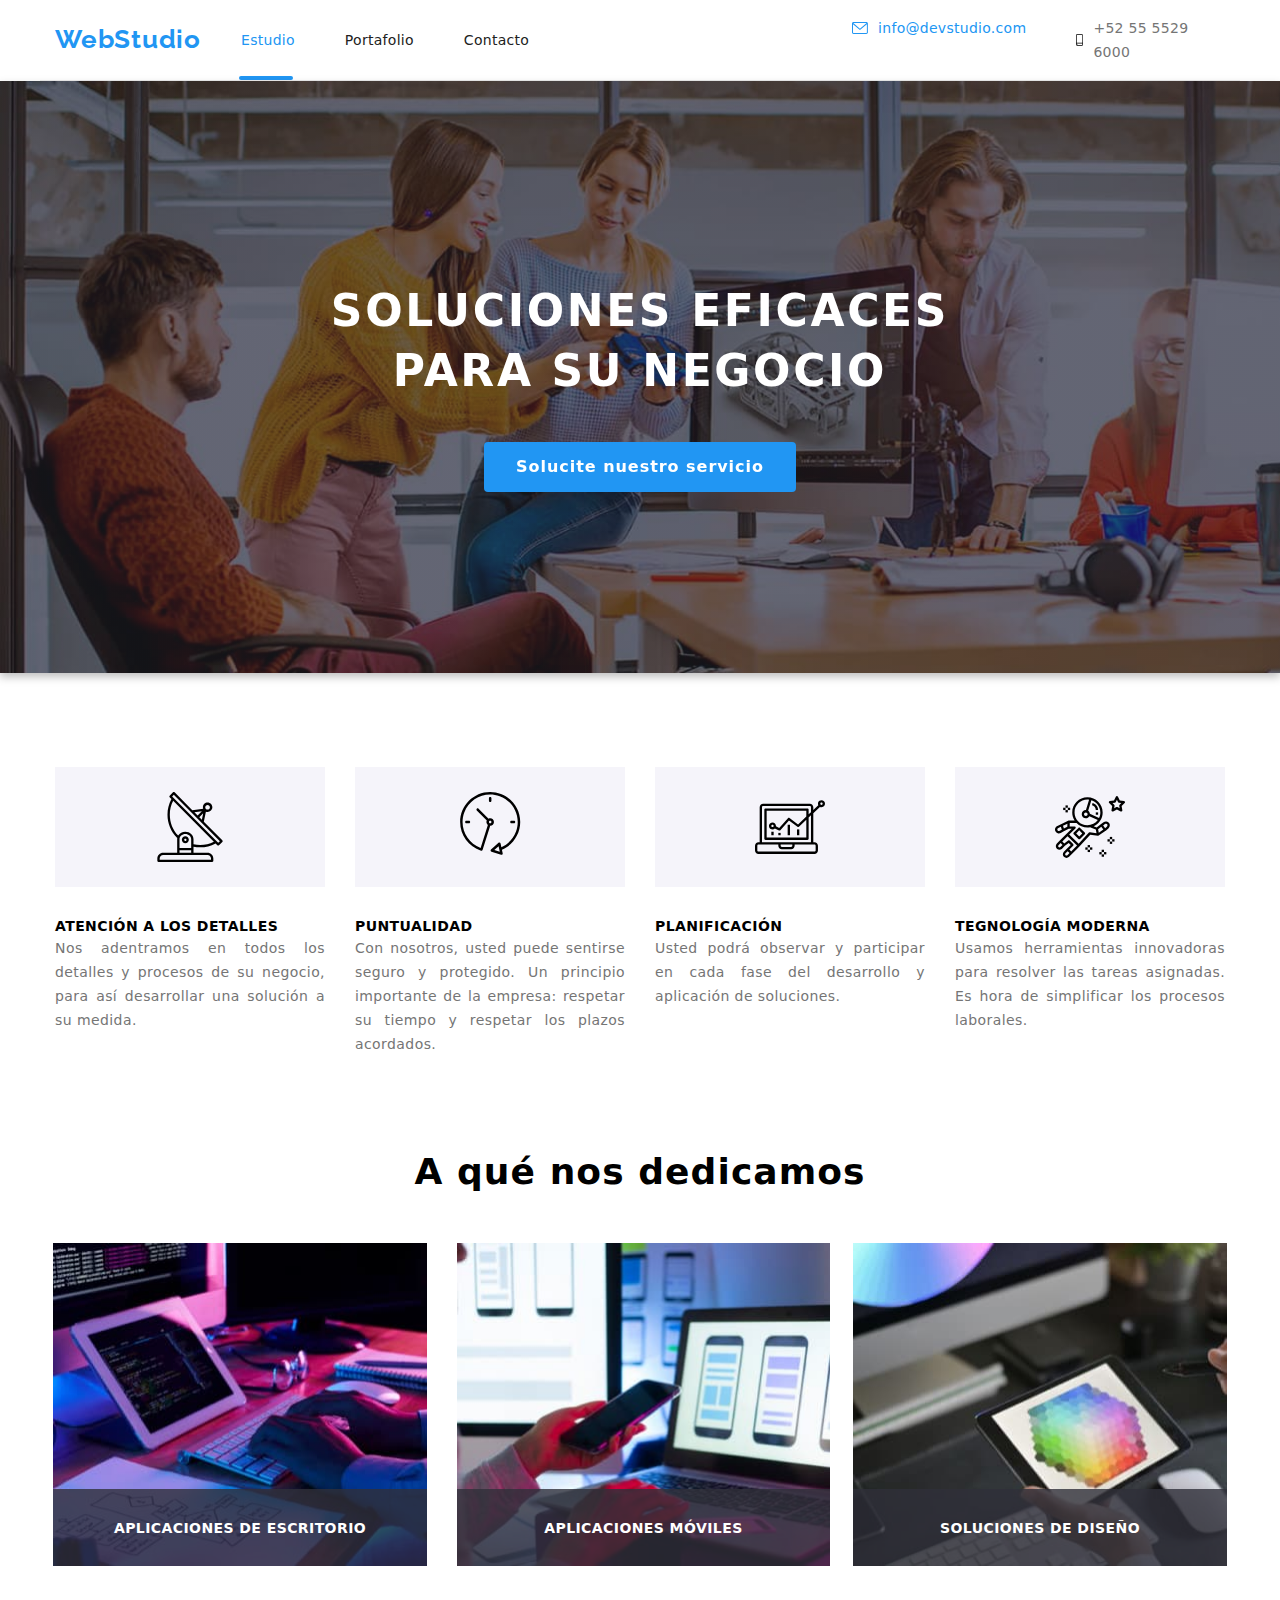
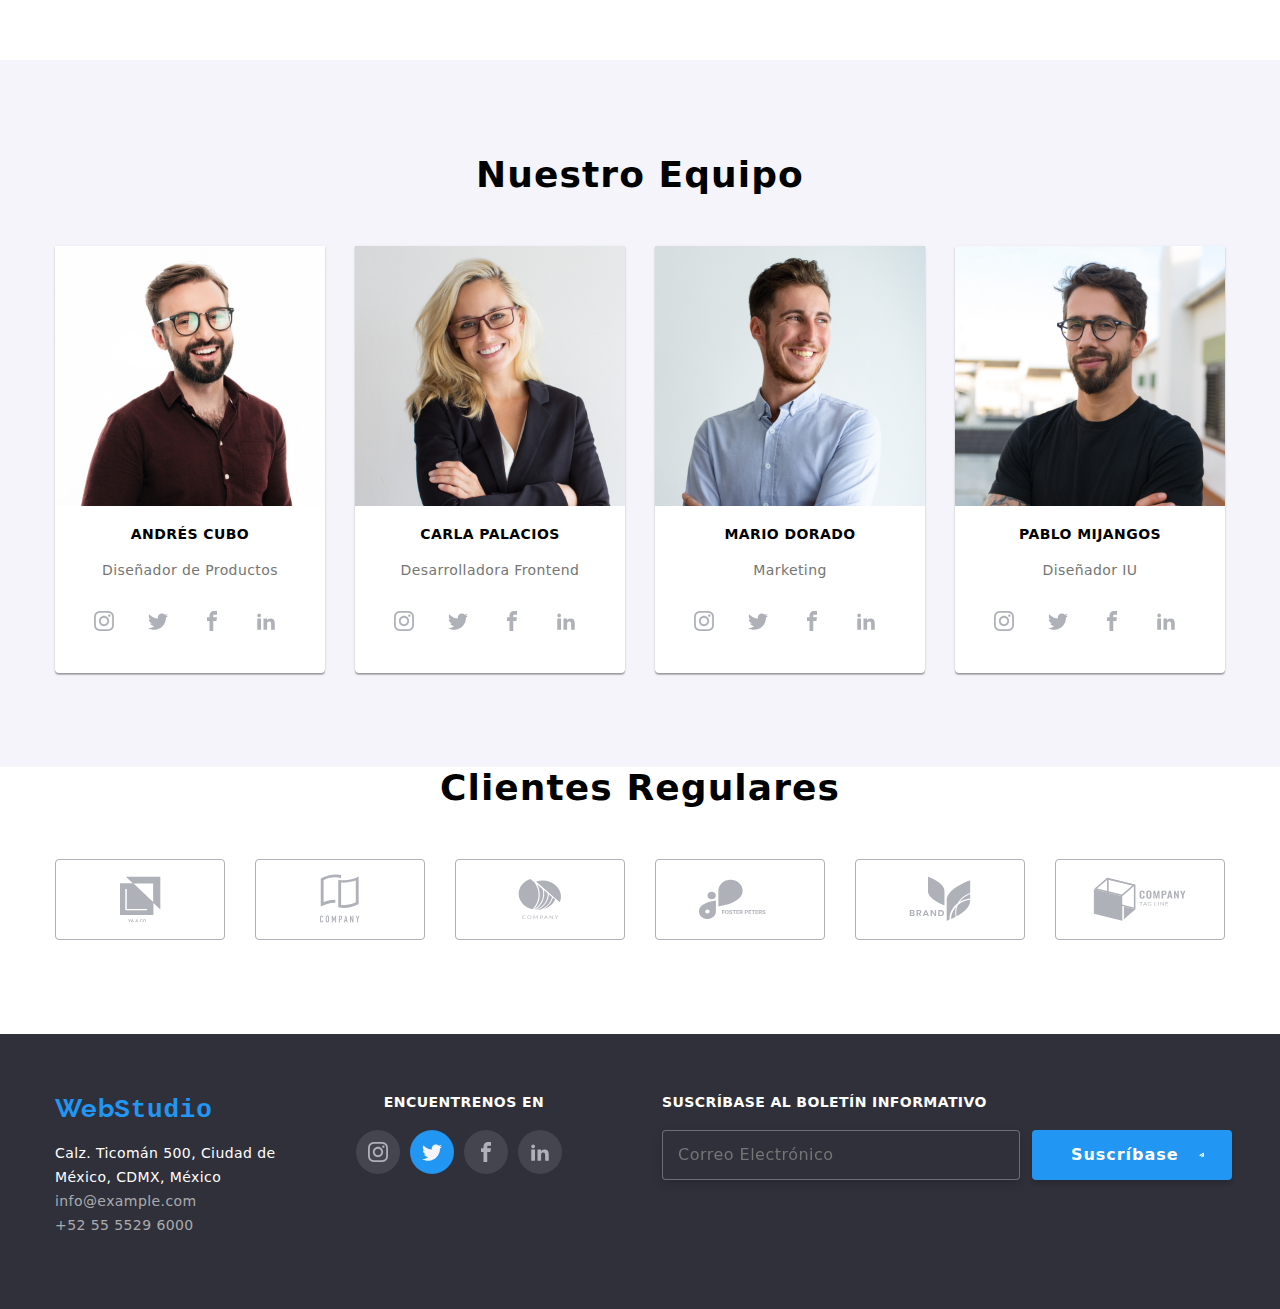
==== commit 1129f1ef: "Cambios con Bem y Sass" ====
--- a/index.html
+++ b/index.html
@@ -60,22 +60,22 @@
 
     <main>
         <!-- Contenedor del titulo Principal -->
-        <section class="conten-prin">
-            <h1 class="title">SOLUCIONES EFICACES PARA SU NEGOCIO</h1>
-            <button class="boton" type="button" data-modal-open>Solucite nuestro servicio</button>
+        <section class="main-container">
+            <h1 class="main-container__title">SOLUCIONES EFICACES PARA SU NEGOCIO</h1>
+            <button class="main-container__boton" type="button" data-modal-open>Solucite nuestro servicio</button>
         </section>
         <div class="backdrop is-hidden" data-modal>
             <div class="modal">
-                <button class="button-modal-close" type="button" data-modal-close>
+                <button class="modal__button-close" type="button" data-modal-close>
                     <svg class="icons-close" width="11" height="11">
                         <use href="./images/icons.svg#icon-close"></use>
                     </svg>
                 </button>
-                <h3 class="title-modal">Deje sus datos, nos contactaremos con usted</h3>
-                <form class="formu" name="Conocer al cliente" autocomplete="off" novalidate>
+                <h3 class="modal__title">Deje sus datos, nos contactaremos con usted</h3>
+                <form class="form" name="Conocer al cliente" autocomplete="off" novalidate>
                     <div class="form-modal">
-                        <label class="tex-modal" for="nombre">Nombre</label>
-                        <input class="modal-datos" type="text" name="nombre" id="nombre">
+                        <label class="form-modal__text" for="nombre">Nombre</label>
+                        <input class="form-modal__datos" type="text" name="nombre" id="nombre">
                         <div class="form-icons">
                             <svg class="icons-form" width="12" height="12">
                                 <use href="./images/icons.svg#icon-contacto"></use>
@@ -83,8 +83,8 @@
                         </div>
                     </div>
                     <div class="form-modal">
-                        <label class="tex-modal" for="numero">Teléfono</label>
-                        <input class="modal-datos" type="tel" name="numero" id="numero">
+                        <label class="form-modal__text" for="numero">Teléfono</label>
+                        <input class="form-modal__datos" type="tel" name="numero" id="numero">
                         <div class="form-icons">
                             <svg class="icons-form" width="13" height="13">
                                 <use href="./images/icons.svg#icon-telefono"></use>
@@ -92,23 +92,24 @@
                         </div>
                     </div>
                     <div class="form-modal">
-                        <label class="tex-modal" for="correo">E-mail</label>
-                        <input class="modal-datos" type="text" name="correo" id="correo">
+                        <label class="form-modal__text" for="correo">E-mail</label>
+                        <input class="form-modal__datos" type="text" name="correo" id="correo">
                         <div class="form-icons">
                             <svg class="icons-form" width="15" height="12">
                                 <use href="./images/icons.svg#icon-correo"></use>
                             </svg>
                         </div>
                     </div>
-                    <div class="form-modal-comen">
-                        <label class="tex-modal" for="ideas">Comentarios</label>
-                        <textarea class="modal-coment" type="text" name="ideas" id="ideas"
+                    <div class="modal-comment">
+                        <label class="form-modal__text" for="ideas">Comentarios</label>
+                        <textarea class="modal-comment__comment" type="text" name="ideas" id="ideas"
                             placeholder="Introduzca el texto"></textarea>
                     </div>
-                    <div class="form-modal-check">
-                        <label class="descrip" for="verificar">
-                            <input class="checkbox" type="checkbox">
-                            <p class="descrip">Estoy de acuerdo con el boletín informativo y acepto los Términos y
+                    <div class="modal-check">
+                        <label class="modal-check__description" for="verificar">
+                            <input class="modal-check__checkbox" type="checkbox">
+                            <p class="modal-check__description">Estoy de acuerdo con el boletín informativo y acepto los
+                                Términos y
                                 Condiciones</p>
                         </label>
                     </div>
@@ -354,39 +355,39 @@
     <footer>
         <div class="container container-footer">
             <section class="cont-footer">
-                <a class="link-web-footer" href="https://taupe-melba-f719b1.netlify.app/" target="_blank"
+                <a class="cont-footer__logo-footer" href="https://taupe-melba-f719b1.netlify.app/" target="_blank"
                     title="Ir a pagina">Web<samp class="studiouno">Studio</samp></a>
                 <address>
                     <ul class="link-footer">
-                        <li><a class="link-map" href="https://goo.gl/maps/KDuvCetYGWwRNp6s5" target="_blank"
+                        <li><a class="link-footer__map" href="https://goo.gl/maps/KDuvCetYGWwRNp6s5" target="_blank"
                                 title="Ir a mapa">Calz.
                                 Ticomán 500, Ciudad de México, CDMX, México</a></li>
-                        <li><a class="link-con" href="mailto:info@example.com"
+                        <li><a class="link-footer__contact" href="mailto:info@example.com"
                                 title="Enviar Correo">info@example.com</a>
                         </li>
-                        <li><a class="link-con" href="tel:+525555296000">+52 55 5529 6000</a></li>
+                        <li><a class="link-footer__contact" href="tel:+525555296000">+52 55 5529 6000</a></li>
                     </ul>
                 </address>
             </section>
-            <div class="cont-footer-redes">
-                <h3 class="title-footer">ENCUENTRENOS EN</h3>
-                <div class="container-redes-footer">
-                    <a class="icons-redes-footer" href="">
-                        <svg class="redes" widht="20" heigh="20">
+            <div class="footer-redes">
+                <h3 class="footer-redes__title">ENCUENTRENOS EN</h3>
+                <div class="redes-footer">
+                    <a class="redes-footer__icons" href="">
+                        <svg class="redes" widht="20" height="20">
                             <use href="./images/icons.svg#icon-instagram"></use>
                         </svg>
                     </a>
-                    <a class="icons-redes-footer1" href="">
+                    <a class="redes-footer__icons1" href="">
                         <svg class="redes" widht="20" height="20">
                             <use href="./images/icons.svg#icon-twitter"></use>
                         </svg>
                     </a>
-                    <a class="icons-redes-footer" href="">
+                    <a class="redes-footer__icons" href="">
                         <svg class="redes" widht="20" height="20">
                             <use href="./images/icons.svg#icon-facebook"></use>
                         </svg>
                     </a>
-                    <a class="icons-redes-footer" href="">
+                    <a class="redes-footer__icons" href="">
                         <svg class="redes" widht="20" height="20">
                             <use href="./images/icons.svg#icon-linkedin"></use>
                         </svg>
@@ -394,13 +395,13 @@
                 </div>
             </div>
             <form class="form-footer" name="suscripcion" autocomplete="off" novalidate>
-                <div class="form-sucrib">
-                    <label class="tex-for" for="correo"> SUSCRÍBASE AL BOLETÍN INFORMATIVO</label>
-                    <input class="input-footer" type="correo" name="correo" id="correo"
+                <div class="form-subscribe">
+                    <label class="form-subscribe__text" for="correo"> SUSCRÍBASE AL BOLETÍN INFORMATIVO</label>
+                    <input class="form-subscribe__input" type="correo" name="correo" id="correo"
                         placeholder="Correo Electrónico">
                 </div>
                 <button class="for-button" type="submit">Suscríbase
-                    <svg class="icon-enviar" widht="24" height="24">
+                    <svg class="for-button__enviar" widht="24" height="24">
                         <use href="./images/icons.svg#icon-enviar-cono"></use>
                     </svg>
                 </button>
--- a/css/main.min.css
+++ b/css/main.min.css
@@ -16,7 +16,6 @@
   margin: 0 auto;
   padding-bottom: 94px;
   padding-top: 94px;
-  /* background: #2196F3; */
 }
 
 .images-vect {
@@ -39,16 +38,6 @@
 }
 
 .container-redes-socia {
-  display: flex;
-  justify-content: center;
-  height: 44px;
-  margin-top: 16px;
-  padding: 0px;
-  margin: 0 auto;
-  margin-top: 16px;
-}
-
-.container-redes-footer {
   display: flex;
   justify-content: center;
   height: 44px;
@@ -67,31 +56,9 @@
   margin-bottom: 0px;
 }
 
-.icons-redes-footer {
-  border-radius: 50%;
-  height: 44px;
-  margin-right: 10px;
-  padding: 12px;
-  background: rgba(255, 255, 255, 0.1);
-  fill: #afb1b8;
-  margin-bottom: 0px;
-}
-
-.icons-redes-footer1 {
-  border-radius: 50%;
-  height: 44px;
-  margin-right: 10px;
-  padding: 12px;
-  background: #2196f3;
-  fill: #f5f4fa;
-  margin-bottom: 0px;
-}
-
 .icons-redes:hover,
-.icons-redes-footer:hover,
 .icons-redes-footer1:hover,
 .icons-redes:focus,
-.icons-redes-footer:focus,
 .icons-redes-footer1:focus {
   background: #2196f3;
   fill: #f5f4fa;
@@ -187,12 +154,11 @@
   height: 80px;
   display: flex;
 }
-
-.nav {
+header .nav {
   display: flex;
   padding-left: 15px;
 }
-.nav__link-web {
+header .nav__link-web {
   text-decoration: none;
   margin: auto;
   font-family: "Raleway";
@@ -204,7 +170,7 @@
   letter-spacing: 0.03em;
   color: #2196f3;
 }
-.nav .card__index::after {
+header .nav .card__index::after {
   content: "";
   position: absolute;
   width: 54px;
@@ -214,7 +180,7 @@
   border-radius: 2px;
   background-color: #2196f3;
 }
-.nav .card__portafolio::after {
+header .nav .card__portafolio::after {
   content: "";
   position: absolute;
   width: 70px;
@@ -224,17 +190,13 @@
   border-radius: 2px;
   background-color: #2196f3;
 }
-
-.link-nav {
+header .link-nav {
   display: flex;
   list-style: none;
   margin: auto;
   position: relative;
 }
-.link-nav__current {
-  color: #2196f3;
-}
-.link-nav a {
+header .link-nav a {
   text-decoration: none;
   font-style: normal;
   color: #212121;
@@ -245,36 +207,38 @@
   margin: auto;
   margin-right: 50px;
 }
-.link-nav a:hover, .link-nav a:focus, .link-nav a:active {
+header .link-nav a:hover, header .link-nav a:focus, header .link-nav a:active {
   color: #2196f3;
 }
-
-.contact {
+header .link-nav__current a {
+  color: #2196f3;
+}
+header .contact {
   display: flex;
   list-style: none;
   margin: auto;
   padding: 0px;
   padding-left: 273px;
 }
-.contact a.contact__email {
+header .contact a.contact__email {
   color: #2196f3;
 }
-.contact__icons-header {
+header .contact__icons-header {
   margin-right: 10px;
   padding: 0px;
 }
-.contact__icons-header1 {
+header .contact__icons-header1 {
   margin-right: 10px;
   padding: 0px;
 }
-.contact__icons-header2 {
+header .contact__icons-header2 {
   margin-right: 10px;
   padding: 0px;
 }
-.contact__icons-header {
+header .contact__icons-header {
   fill: #2196f3;
 }
-.contact a {
+header .contact a {
   display: flex;
   align-items: center;
   text-decoration: none;
@@ -287,42 +251,191 @@
   margin-right: 50px;
   padding: 0px;
 }
-.contact a:hover, .contact a:focus {
+header .contact a:hover, header .contact a:focus {
   fill: #2196f3;
   color: #2196f3;
 }
 
-:root {
-  --var-color-text: #757575;
-  --var-color-fondo-hover-focus: #2196f3;
-  --var-colo-text-hover-focus: #ffffff;
-  --var-color-fondo: #2f303a;
-  --var-color-fondo1: #f5f4fa;
-}
-
-/* En esta posición trabajamos en el header */
-/* Estilos de svg */
-.title-footer {
-  font-style: normal;
-  font-weight: 700;
+footer {
+  background: #2f303a;
+}
+footer .container-footer {
+  display: flex;
+  padding-left: 15px;
+  padding-right: 15px;
+  padding-top: 60px;
+  padding-bottom: 60px;
+}
+footer .cont-footer {
+  margin-right: 70px;
+}
+footer .cont-footer__logo-footer {
+  text-decoration: none;
+  font-family: "Raleway";
+  font-style: normal;
+  font-weight: 700;
+  font-size: 26px;
+  line-height: 1.15em;
+  color: #2196f3;
+  letter-spacing: 0.03em;
+}
+footer .cont-footer .link-footer {
+  list-style: none;
+  font-style: normal;
+  padding: 0%;
+  width: 231px;
+  height: 92px;
+}
+footer .cont-footer .link-footer__map {
+  font-style: normal;
+  font-weight: 400;
   font-size: 14px;
   line-height: 1.7142em;
+  /* or 171% */
+  letter-spacing: 0.03em;
+  color: #ffffff;
+}
+footer .cont-footer .link-footer__contact {
+  font-style: normal;
+  font-weight: 400;
+  font-size: 14px;
+  line-height: 1.7142em;
+  /* or 171% */
+  letter-spacing: 0.03em;
+  color: rgba(255, 255, 255, 0.6);
+}
+footer .cont-footer .link-footer a {
+  text-decoration: none;
+  font-style: normal;
+}
+footer .cont-footer .link-footer a:hover, footer .cont-footer .link-footer a:focus {
+  color: #2196f3;
+}
+
+.form-footer {
+  display: flex;
+}
+.form-footer .form-subscribe {
+  display: flex;
+  flex-direction: column;
+  margin-left: 90px;
+  margin-right: 12px;
+}
+.form-footer .form-subscribe__text {
+  font-style: normal;
+  font-weight: 700;
+  font-size: 14px;
+  line-height: 1.142em;
   letter-spacing: 0.03em;
   text-transform: uppercase;
   color: #ffffff;
-  margin: 0 auto;
-}
-
-.cont-footer {
-  margin-right: 70px;
-}
-
-/* En esta posición trabajo en la lista de navegación */
-/* En esta ósición trabajo de la lista de contacto */
-/* Ya esta listo el header */
-/* ************************************** */
-/* En esta posición trabajamos en el main */
-/* ************************************** */
+}
+.form-footer .form-subscribe__input {
+  width: 358px;
+  height: 50px;
+  margin-top: 20px;
+  padding: 16px 15px;
+  border: 1px solid rgba(255, 255, 255, 0.3);
+  filter: drop-shadow(0px 4px 4px rgba(0, 0, 0, 0.15));
+  border-radius: 4px;
+  background: #2f303a;
+  opacity: 1;
+  opacity: 1;
+  visibility: visible;
+  transition: opacity 250ms cubic-bezier(0.4, 0, 0.2, 1), visibility 250ms cubic-bezier(0.4, 0, 0.2, 1);
+  font-style: normal;
+  font-weight: 400;
+  font-size: 16px;
+  line-height: 1.25em;
+  /* identical to box height, or 125% */
+  letter-spacing: 0.03em;
+  color: rgba(255, 255, 255, 0.6);
+}
+.form-footer .for-button {
+  display: flex;
+  width: 200px;
+  height: 50px;
+  margin-top: 36px;
+  padding-left: 39px;
+  padding-right: 28px;
+  background: #2196f3;
+  box-shadow: 0px 4px 4px rgba(0, 0, 0, 0.15);
+  border-radius: 4px;
+  border: none;
+  cursor: pointer;
+  transition: opacity 250ms cubic-bezier(0.4, 0, 0.2, 1), visibility 250ms cubic-bezier(0.4, 0, 0.2, 1);
+  font-style: normal;
+  font-weight: 700;
+  font-size: 16px;
+  line-height: 1.875em;
+  /* identical to box height, or 188% */
+  align-items: center;
+  text-align: center;
+  letter-spacing: 0.06em;
+  color: #ffffff;
+  fill: #ffffff;
+}
+.form-footer .for-button__enviar {
+  margin-left: 20px;
+}
+
+.footer-redes {
+  display: flex;
+  flex-direction: column;
+  justify-content: center;
+  height: 44px;
+  margin-top: 16px;
+  padding: 0px;
+  margin: 0 auto;
+  margin-top: 16px;
+}
+.footer-redes__title {
+  font-style: normal;
+  font-weight: 700;
+  font-size: 14px;
+  line-height: 1.7142em;
+  letter-spacing: 0.03em;
+  text-transform: uppercase;
+  color: #ffffff;
+  margin: 0 auto;
+}
+.footer-redes__title:hover {
+  -webkit-text-decoration: underline var(--var-color-fondo-hover-focus) 1px;
+          text-decoration: underline var(--var-color-fondo-hover-focus) 1px;
+}
+
+.redes-footer {
+  display: flex;
+  justify-content: center;
+  height: 44px;
+  margin-top: 16px;
+  padding: 0px;
+  margin: 0 auto;
+  margin-top: 16px;
+}
+.redes-footer__icons {
+  border-radius: 50%;
+  height: 44px;
+  margin-right: 10px;
+  padding: 12px;
+  background: rgba(255, 255, 255, 0.1);
+  fill: #afb1b8;
+  margin-bottom: 0px;
+}
+.redes-footer__icons:hover, .redes-footer__icons:focus {
+  background: #2196f3;
+  fill: #f5f4fa;
+}
+.redes-footer__icons1 {
+  border-radius: 50%;
+  height: 44px;
+  margin-right: 10px;
+  padding: 12px;
+  background: #2196f3;
+  fill: #f5f4fa;
+  margin-bottom: 0px;
+}
+
 main {
   background: var(--var-colo-text-hover-focus);
 }
@@ -331,7 +444,7 @@
   list-style: none;
 }
 
-.conten-prin {
+.main-container {
   background-image: linear-gradient(rgba(47, 48, 58, 0.4), rgba(47, 48, 58, 0.4)), url(../images/images2/Imagen.jpg);
   background-size: cover;
   filter: drop-shadow(0px 4px 4px rgba(0, 0, 0, 0.25));
@@ -339,9 +452,7 @@
   padding-top: 200px;
   padding-bottom: 181px;
 }
-
-/* Trabajo en la section del titulo principal */
-.title {
+.main-container__title {
   width: 696px;
   display: block;
   margin: 0 auto;
@@ -351,17 +462,13 @@
   font-weight: 900;
   font-size: 44px;
   line-height: 1.363em;
-  /* or 136% */
   text-align: center;
   justify-content: center;
   letter-spacing: 0.06em;
   text-transform: uppercase;
   color: #ffffff;
 }
-
-/* Trabajo en la seción del boton pagina Principal */
-.boton {
-  /* Centrar boton */
+.main-container__boton {
   display: flex;
   margin: 0 auto;
   align-items: center;
@@ -372,7 +479,6 @@
   padding-left: 32px;
   padding-right: 32px;
   padding-bottom: 10px;
-  /* Le damos estilo a las letras  */
   font-family: inherit;
   font-style: normal;
   font-weight: 700;
@@ -383,468 +489,10 @@
   border-radius: 4px;
   border: none;
 }
-
-.boton:hover,
-.boton:focus,
-.boton:active {
+.main-container__boton:hover, .main-container__boton:focus {
   box-shadow: 0px 4px 4px rgba(0, 0, 0, 0.15);
 }
 
-.principal-detalles {
-  padding: 0px;
-  margin: 0 auto;
-}
-
-.principal-detalles ul {
-  display: flex;
-  justify-content: center;
-  margin: 0 auto;
-  padding: 0px;
-}
-
-.lis-detalle {
-  margin-right: 30px;
-}
-
-.principal-title {
-  font-style: normal;
-  font-weight: 700;
-  font-size: 14px;
-  line-height: 1.428em;
-  letter-spacing: 0.03em;
-  text-transform: uppercase;
-  margin: 0 auto;
-  color: var(--var-color-title);
-}
-
-.principal-text {
-  width: 270px;
-  margin: auto;
-  font-size: 14px;
-  text-align: justify;
-  line-height: 1.71em;
-  /* or 171% */
-  letter-spacing: 0.03em;
-  color: var(--var-color-text);
-}
-
-.principal-title-equipo {
-  font-style: normal;
-  font-weight: 700;
-  font-size: 14px;
-  text-align: center;
-  line-height: 1.428em;
-  letter-spacing: 0.03em;
-  text-transform: uppercase;
-  color: var(--var-color-title);
-}
-
-/* Aplicamos hover para los titulos */
-.title:hover,
-.principal-title:hover,
-.principal-title:hover,
-.principal-text:hover,
-.principal-text:active,
-.title-pg-principal:hover,
-.principal-title-equipo:hover,
-.principal-text-equipo:hover,
-.portfolio-title:hover,
-.portfolio-text:hover,
-.images-detalle p:hover,
-.images-detalle1 p:hover,
-.title-footer:hover {
-  -webkit-text-decoration: underline var(--var-color-fondo-hover-focus) 1px;
-          text-decoration: underline var(--var-color-fondo-hover-focus) 1px;
-}
-
-.principal-text-equipo {
-  margin: auto;
-  font-size: 14px;
-  text-align: center;
-  line-height: 1.71em;
-  /* or 171% */
-  letter-spacing: 0.03em;
-  color: var(--var-color-text);
-}
-
-/* Centramos las imagenes en la pagina principal */
-.cont-img {
-  display: flex;
-  flex-wrap: wrap;
-  justify-content: center;
-  margin: auto;
-  padding-top: 94px;
-  padding-bottom: 94px;
-}
-
-/* Trabajamos en los titulos del cuerpo h2 */
-.title-pg-principal {
-  margin: auto;
-  padding-bottom: 50px;
-  font-style: normal;
-  font-weight: 700;
-  font-size: 36px;
-  line-height: 1.166em;
-  text-align: center;
-  letter-spacing: 0.03em;
-  color: var(--var-color-title);
-}
-
-.list-img {
-  display: flex;
-  margin: 0px;
-  padding: 0px;
-}
-
-.images-detalle1 {
-  width: 373.16px;
-  height: 323.7px;
-  margin-left: 30.26px;
-  margin-right: 23.42px;
-  position: relative;
-  overflow: hidden;
-  display: flex;
-  justify-content: center;
-}
-
-.images-detalle {
-  width: 373.16px;
-  height: 323.7px;
-  position: relative;
-  overflow: hidden;
-  display: flex;
-  justify-content: center;
-}
-
-.images-detalle p {
-  font-style: normal;
-  font-weight: 700;
-  font-size: 14px;
-  line-height: 1.7142em;
-  text-align: center;
-  letter-spacing: 0.03em;
-  text-transform: uppercase;
-  color: #ffffff;
-  position: absolute;
-  top: 0%;
-  width: 373.16px;
-  padding-top: 27px;
-  padding-bottom: 27px;
-  background: rgba(47, 48, 58, 0.8);
-  margin: auto;
-  margin-top: 66%;
-}
-
-.images-detalle1 p {
-  font-style: normal;
-  font-weight: 700;
-  font-size: 14px;
-  line-height: 1.7142em;
-  text-align: center;
-  letter-spacing: 0.03em;
-  text-transform: uppercase;
-  color: #ffffff;
-  position: absolute;
-  top: 0%;
-  width: 373.16px;
-  padding-top: 27px;
-  padding-bottom: 27px;
-  background: rgba(47, 48, 58, 0.8);
-  margin: auto;
-  margin-top: 66%;
-}
-
-.images-detalle p:hover,
-.images-detalle1 p:hover {
-  border: 2px solid var(--var-color-fondo-hover-focus);
-  border-radius: 2px;
-}
-
-.image-prin-detalle {
-  width: 373.16px;
-  height: 323.7px;
-}
-
-.image-prin-detalle:hover,
-.image-prin-equipo:hover {
-  border: 2px solid var(--var-color-fondo-hover-focus);
-  border-radius: 2px;
-}
-
-/* Trabajo en la section de nuestro equipo */
-.color-equipo {
-  background: var(--var-color-fondo1);
-}
-
-.con-equipo {
-  display: flex;
-  flex-wrap: wrap;
-  padding-bottom: 94px;
-  padding-top: 94px;
-}
-
-.lis-equipo {
-  display: flex;
-  margin: auto;
-  padding: 0px;
-}
-
-.conten-img-equipo {
-  background: #ffffff;
-  margin-right: 30px;
-  padding-bottom: 30px;
-  box-shadow: 0px 1px 3px rgba(0, 0, 0, 0.12), 0px 1px 1px rgba(0, 0, 0, 0.14), 0px 2px 1px rgba(0, 0, 0, 0.2);
-  border-radius: 0px 0px 4px 4px;
-}
-
-.conten-img-equipo1 {
-  background: #ffffff;
-  margin: 0 auto;
-  box-shadow: 0px 1px 3px rgba(0, 0, 0, 0.12), 0px 1px 1px rgba(0, 0, 0, 0.14), 0px 2px 1px rgba(0, 0, 0, 0.2);
-  border-radius: 0px 0px 4px 4px;
-}
-
-.image-prin-equipo {
-  width: 270px;
-  height: 260px;
-}
-
-/* Trabajamos en el portafolio */
-.cuepo-portafolio {
-  margin: 0 auto;
-  padding: 0px;
-}
-
-/* Trabajo en la seción del boton pagina Portafolio */
-.cont-button {
-  display: flex;
-  align-items: center;
-  justify-content: center;
-  margin: auto;
-  padding: 0px;
-  padding-bottom: 50px;
-}
-
-.button1 {
-  width: 73px;
-  height: 38px;
-  margin-right: 9px;
-  font-family: inherit;
-  font-style: normal;
-  font-weight: 500;
-  font-size: 16px;
-  line-height: 1.625em;
-  text-align: center;
-  letter-spacing: 0.03em;
-  color: var(--var-colo-text-hover-focus);
-  border: none;
-  border-radius: 4px;
-  background: var(--var-color-fondo-hover-focus);
-}
-
-.button {
-  width: 145px;
-  height: 38px;
-  margin-right: 9px;
-  background: var(--var-color-fondo1);
-  font-family: inherit;
-  font-style: normal;
-  font-weight: 500;
-  font-size: 16px;
-  line-height: 1.625em;
-  border: none;
-  border-radius: 4px;
-  /* identical to box height, or 162% */
-  text-align: center;
-  letter-spacing: 0.03em;
-}
-
-.button:hover,
-.button:focus,
-.button:active,
-.button1:hover,
-.button1:focus,
-.button1:active {
-  cursor: pointer;
-  background: var(--var-color-fondo-hover-focus);
-  color: var(--var-colo-text-hover-focus);
-  box-shadow: 0px 3px 1px rgba(0, 0, 0, 0.1), 0px 1px 2px rgba(0, 0, 0, 0.08), 0px 2px 2px rgba(0, 0, 0, 0.12);
-}
-
-.cont-portafolio-img {
-  margin: 0 auto;
-  padding: 0px;
-  display: flex;
-  flex-wrap: wrap;
-  justify-content: center;
-}
-
-.cont-img-portafolio {
-  width: 370px;
-  height: 404px;
-  margin-right: 30px;
-  margin-bottom: 30px;
-  border: 1px solid #eeeeee;
-  border-bottom: 3px solid #eeeeee;
-  cursor: pointer;
-}
-
-.cont-img-portafolio1 {
-  width: 370px;
-  height: 404px;
-  margin-bottom: 30px;
-  border: 1px solid #eeeeee;
-  border-bottom: 3px solid #eeeeee;
-  cursor: pointer;
-}
-
-.cont-img-portafolio2 {
-  width: 370px;
-  height: 404px;
-  margin-right: 30px;
-  border: 1px solid #eeeeee;
-  border-bottom: 3px solid #eeeeee;
-  cursor: pointer;
-}
-
-.cont-img-portafolio3 {
-  width: 370px;
-  height: 404px;
-  border: 1px solid #eeeeee;
-  border-bottom: 3px solid #eeeeee;
-  cursor: pointer;
-}
-
-.cont-img-portafolio:hover,
-.cont-img-portafolio1:hover,
-.cont-img-portafolio2:hover,
-.cont-img-portafolio3:hover {
-  background: #ffffff;
-  box-shadow: 0px 1px 1px rgba(0, 0, 0, 0.12), 0px 4px 4px rgba(0, 0, 0, 0.06), 1px 4px 6px rgba(0, 0, 0, 0.16);
-}
-
-.link-portafolio {
-  position: relative;
-  overflow: hidden;
-  display: flex;
-  justify-content: center;
-}
-
-.image-por {
-  width: 370px;
-  height: 294px;
-  padding-right: 1px;
-}
-
-.img-parrafo {
-  width: 370px;
-  height: 294px;
-  font-style: normal;
-  font-weight: 400;
-  font-size: 18px;
-  line-height: 1.55em;
-  letter-spacing: 0.03em;
-  color: #ffffff;
-  position: absolute;
-  text-align: justify;
-  padding: 64px 24px;
-  margin: 0 auto;
-  background-color: rgba(33, 150, 243, 0.9);
-  top: 294px;
-  opacity: cubic-bezier(0.4, 0, 0.2, 1), visibility cubic-bezier(0.4, 0, 0.2, 1);
-  transition-duration: 250ms;
-}
-
-.link-portafolio:hover > .img-parrafo {
-  top: 0px;
-}
-
-/* Trabajamos en los titulos del cuerpo h3 */
-.portfolio-title {
-  margin-left: 24px;
-  margin-right: 24px;
-  font-style: normal;
-  font-weight: 700;
-  font-size: 18px;
-  line-height: 2em;
-  color: #212121;
-  /* identical to box height, or 200% */
-  letter-spacing: 0.06em;
-}
-
-.portfolio-text {
-  margin-left: 24px;
-  margin-right: 24px;
-  font-size: 14px;
-  line-height: 1.71em;
-  letter-spacing: 0.03em;
-  color: var(--var-color-text);
-}
-
-/* En esta posición trabajamos en el footer */
-footer {
-  background: var(--var-color-fondo);
-}
-
-.container-footer {
-  display: flex;
-  padding-left: 15px;
-  padding-right: 15px;
-  padding-top: 60px;
-  padding-bottom: 60px;
-}
-
-.link-web-footer {
-  text-decoration: none;
-  font-family: "Raleway";
-  font-style: normal;
-  font-weight: 700;
-  font-size: 26px;
-  line-height: 1.15em;
-  color: #2196f3;
-  /* identical to box height */
-  letter-spacing: 0.03em;
-}
-
-.link-footer {
-  list-style: none;
-  font-style: normal;
-  padding: 0%;
-  width: 231px;
-  height: 92px;
-}
-
-.link-footer a:hover,
-.link-footer a:focus {
-  color: var(--var-color-fondo-hover-focus);
-}
-
-.link-footer a {
-  text-decoration: none;
-  font-style: normal;
-}
-
-.link-map {
-  font-style: normal;
-  font-weight: 400;
-  font-size: 14px;
-  line-height: 1.7142em;
-  /* or 171% */
-  letter-spacing: 0.03em;
-  color: #ffffff;
-}
-
-.link-con {
-  font-style: normal;
-  font-weight: 400;
-  font-size: 14px;
-  line-height: 1.7142em;
-  /* or 171% */
-  letter-spacing: 0.03em;
-  color: rgba(255, 255, 255, 0.6);
-}
-
-/* Trabajamos en el Modal */
 .backdrop {
   position: fixed;
   top: 0;
@@ -879,8 +527,7 @@
   transition: transform 250ms cubic-bezier(0.4, 0, 0.2, 1);
   transition: opacity 250ms cubic-bezier(0.4, 0, 0.2, 1), visibility 250ms cubic-bezier(0.4, 0, 0.2, 1);
 }
-
-.button-modal-close {
+.modal__button-close {
   position: relative;
   width: 30px;
   height: 30px;
@@ -896,13 +543,24 @@
   visibility: visible;
   transition: opacity 250ms cubic-bezier(0.4, 0, 0.2, 1), visibility 250ms cubic-bezier(0.4, 0, 0.2, 1);
 }
-
-.button-modal-close:hover,
-.button-modal-close:focus {
-  fill: var(--var-color-fondo-hover-focus);
-}
-
-.formu {
+.modal__button-close:hover, .modal__button-close:focus {
+  fill: #2196f3;
+}
+.modal__title {
+  text-align: center;
+  margin: auto;
+  margin-top: 2px;
+  margin-bottom: 12px;
+  font-style: normal;
+  font-weight: 700;
+  font-size: 20px;
+  line-height: 1.15em;
+  text-align: center;
+  letter-spacing: 0.03em;
+  color: #212121;
+}
+
+.form {
   display: flex;
   flex-direction: column;
   align-items: center;
@@ -914,91 +572,15 @@
   flex-direction: column;
   margin-bottom: 10px;
 }
-
-.form-modal-comen {
-  width: 448px;
-  display: flex;
-  flex-direction: column;
-  margin-bottom: 20px;
-}
-
-.form-modal-check {
-  width: 448px;
-  display: flex;
-  flex-direction: column;
-  margin-bottom: 10px;
-  padding-left: 20px;
-}
-
-.descrip {
-  display: flex;
-  margin: auto;
-  font-style: normal;
-  font-weight: 400;
-  font-size: 14px;
-  line-height: 1.714em;
-  /* identical to box height, or 171% */
-  letter-spacing: 0.03em;
-  color: #757575;
-}
-
-.checkbox {
-  width: 16px;
-  height: 15px;
-  margin-right: 8.38px;
-  margin-top: 5px;
-}
-
-.submit {
-  background-color: #2196f3;
-  display: block;
-  margin: auto;
-  cursor: pointer;
-  width: 200px;
-  height: 50px;
-  border-radius: 4px;
-  border: none;
-  font-style: normal;
-  font-weight: 700;
-  font-size: 16px;
-  line-height: 1.875em;
-  /* identical to box height, or 188% */
-  align-items: center;
-  text-align: center;
-  letter-spacing: 0.06em;
-  color: #ffffff;
-}
-
-.submit:hover {
-  transition: opacity 250ms cubic-bezier(0.4, 0, 0.2, 1), visibility 250ms cubic-bezier(0.4, 0, 0.2, 1);
-  box-shadow: 0px 4px 4px rgba(0, 0, 0, 0.15);
-}
-
-.title-modal {
-  text-align: center;
-  margin: auto;
-  margin-top: 2px;
-  margin-bottom: 12px;
-  font-style: normal;
-  font-weight: 700;
-  font-size: 20px;
-  line-height: 1.15em;
-  text-align: center;
-  letter-spacing: 0.03em;
-  color: #212121;
-}
-
-.tex-modal {
+.form-modal__text {
   font-style: normal;
   font-weight: 400;
   font-size: 12px;
   line-height: 1.166em;
-  /* identical to box height */
   letter-spacing: 0.01em;
   color: #757575;
 }
-
-.modal-datos {
+.form-modal__datos {
   width: 448px;
   height: 40px;
   border: 1px solid rgba(33, 33, 33, 0.2);
@@ -1014,27 +596,28 @@
   /* color: rgba(117, 117, 117, 0.5); */
   color: rgb(33, 33, 33);
 }
-
-.form-icons {
+.form-modal__datos:hover + .form-icons, .form-modal__datos:focus + .form-icons {
+  fill: #2196f3;
+}
+.form-modal__datos:hover {
+  border-color: #2196f3;
+}
+.form-modal .form-icons {
   position: relative;
 }
-
-.icons-form {
+.form-modal .form-icons .icons-form {
   position: absolute;
   left: 15px;
   transform: translateY(-210%);
 }
 
-.modal-datos:hover + .form-icons,
-.modal-datos:focus + .form-icons {
-  fill: #2196f3;
-}
-
-.modal-datos:hover {
-  border-color: #2196f3;
-}
-
-.modal-coment {
+.modal-comment {
+  width: 448px;
+  display: flex;
+  flex-direction: column;
+  margin-bottom: 20px;
+}
+.modal-comment__comment {
   width: 448px;
   height: 120px;
   border: 1px solid rgba(33, 33, 33, 0.2);
@@ -1049,39 +632,47 @@
   letter-spacing: 0.01em;
   color: rgba(117, 117, 117, 0.5);
 }
-
-.modal-coment:hover {
+.modal-comment__comment:hover {
   border-color: #2196f3;
 }
-
-textarea {
+.modal-comment textarea {
   resize: none;
 }
 
-.form-footer {
-  display: flex;
-}
-
-.form-sucrib {
+.modal-check {
+  width: 448px;
   display: flex;
   flex-direction: column;
-  margin-left: 90px;
-  margin-right: 12px;
-}
-
-.for-button {
-  display: flex;
+  margin-bottom: 10px;
+  padding-left: 20px;
+}
+.modal-check__description {
+  display: flex;
+  margin: auto;
+  font-style: normal;
+  font-weight: 400;
+  font-size: 14px;
+  line-height: 1.714em;
+  /* identical to box height, or 171% */
+  letter-spacing: 0.03em;
+  color: #757575;
+}
+.modal-check__checkbox {
+  width: 16px;
+  height: 15px;
+  margin-right: 8.38px;
+  margin-top: 5px;
+}
+
+.submit {
+  background-color: #2196f3;
+  display: block;
+  margin: auto;
+  cursor: pointer;
   width: 200px;
   height: 50px;
-  margin-top: 36px;
-  padding-left: 39px;
-  padding-right: 28px;
-  background: #2196f3;
-  box-shadow: 0px 4px 4px rgba(0, 0, 0, 0.15);
   border-radius: 4px;
   border: none;
-  cursor: pointer;
-  transition: opacity 250ms cubic-bezier(0.4, 0, 0.2, 1), visibility 250ms cubic-bezier(0.4, 0, 0.2, 1);
   font-style: normal;
   font-weight: 700;
   font-size: 16px;
@@ -1091,44 +682,416 @@
   text-align: center;
   letter-spacing: 0.06em;
   color: #ffffff;
-  fill: #ffffff;
-}
-
-.input-footer {
-  width: 358px;
-  height: 50px;
-  margin-top: 20px;
-  padding: 16px 15px;
-  border: 1px solid rgba(255, 255, 255, 0.3);
-  filter: drop-shadow(0px 4px 4px rgba(0, 0, 0, 0.15));
-  border-radius: 4px;
-  background: #2f303a;
-  opacity: 1;
-  opacity: 1;
-  visibility: visible;
+}
+.submit:hover {
   transition: opacity 250ms cubic-bezier(0.4, 0, 0.2, 1), visibility 250ms cubic-bezier(0.4, 0, 0.2, 1);
-  font-style: normal;
-  font-weight: 400;
-  font-size: 16px;
-  line-height: 1.25em;
-  /* identical to box height, or 125% */
-  letter-spacing: 0.03em;
-  color: rgba(255, 255, 255, 0.6);
-}
-
-.tex-for {
-  font-style: normal;
-  font-weight: 700;
-  font-size: 14px;
-  line-height: 1.142em;
+  box-shadow: 0px 4px 4px rgba(0, 0, 0, 0.15);
+}
+
+:root {
+  --var-color-text: #757575;
+  --var-color-fondo-hover-focus: #2196f3;
+  --var-colo-text-hover-focus: #ffffff;
+  --var-color-fondo1: #f5f4fa;
+}
+
+/* En esta posición trabajamos en el header */
+/* Estilos de svg */
+/* En esta posición trabajo en la lista de navegación */
+/* En esta ósición trabajo de la lista de contacto */
+/* Ya esta listo el header */
+/* ************************************** */
+/* En esta posición trabajamos en el main */
+/* ************************************** */
+.principal-detalles {
+  padding: 0px;
+  margin: 0 auto;
+}
+
+.principal-detalles ul {
+  display: flex;
+  justify-content: center;
+  margin: 0 auto;
+  padding: 0px;
+}
+
+.lis-detalle {
+  margin-right: 30px;
+}
+
+.principal-title {
+  font-style: normal;
+  font-weight: 700;
+  font-size: 14px;
+  line-height: 1.428em;
+  letter-spacing: 0.03em;
+  text-transform: uppercase;
+  margin: 0 auto;
+  color: var(--var-color-title);
+}
+
+.principal-text {
+  width: 270px;
+  margin: auto;
+  font-size: 14px;
+  text-align: justify;
+  line-height: 1.71em;
+  /* or 171% */
+  letter-spacing: 0.03em;
+  color: var(--var-color-text);
+}
+
+.principal-title-equipo {
+  font-style: normal;
+  font-weight: 700;
+  font-size: 14px;
+  text-align: center;
+  line-height: 1.428em;
+  letter-spacing: 0.03em;
+  text-transform: uppercase;
+  color: var(--var-color-title);
+}
+
+/* Aplicamos hover para los titulos */
+.title:hover,
+.principal-title:hover,
+.principal-title:hover,
+.principal-text:hover,
+.principal-text:active,
+.title-pg-principal:hover,
+.principal-title-equipo:hover,
+.principal-text-equipo:hover,
+.portfolio-title:hover,
+.portfolio-text:hover,
+.images-detalle p:hover,
+.images-detalle1 p:hover {
+  -webkit-text-decoration: underline var(--var-color-fondo-hover-focus) 1px;
+          text-decoration: underline var(--var-color-fondo-hover-focus) 1px;
+}
+
+.principal-text-equipo {
+  margin: auto;
+  font-size: 14px;
+  text-align: center;
+  line-height: 1.71em;
+  /* or 171% */
+  letter-spacing: 0.03em;
+  color: var(--var-color-text);
+}
+
+/* Centramos las imagenes en la pagina principal */
+.cont-img {
+  display: flex;
+  flex-wrap: wrap;
+  justify-content: center;
+  margin: auto;
+  padding-top: 94px;
+  padding-bottom: 94px;
+}
+
+/* Trabajamos en los titulos del cuerpo h2 */
+.title-pg-principal {
+  margin: auto;
+  padding-bottom: 50px;
+  font-style: normal;
+  font-weight: 700;
+  font-size: 36px;
+  line-height: 1.166em;
+  text-align: center;
+  letter-spacing: 0.03em;
+  color: var(--var-color-title);
+}
+
+.list-img {
+  display: flex;
+  margin: 0px;
+  padding: 0px;
+}
+
+.images-detalle1 {
+  width: 373.16px;
+  height: 323.7px;
+  margin-left: 30.26px;
+  margin-right: 23.42px;
+  position: relative;
+  overflow: hidden;
+  display: flex;
+  justify-content: center;
+}
+
+.images-detalle {
+  width: 373.16px;
+  height: 323.7px;
+  position: relative;
+  overflow: hidden;
+  display: flex;
+  justify-content: center;
+}
+
+.images-detalle p {
+  font-style: normal;
+  font-weight: 700;
+  font-size: 14px;
+  line-height: 1.7142em;
+  text-align: center;
   letter-spacing: 0.03em;
   text-transform: uppercase;
   color: #ffffff;
-}
-
-.icon-enviar {
-  width: 24px;
-  height: 24px;
-  margin: auto;
-  margin-left: 20px;
-}/*# sourceMappingURL=main.min.css.map */+  position: absolute;
+  top: 0%;
+  width: 373.16px;
+  padding-top: 27px;
+  padding-bottom: 27px;
+  background: rgba(47, 48, 58, 0.8);
+  margin: auto;
+  margin-top: 66%;
+}
+
+.images-detalle1 p {
+  font-style: normal;
+  font-weight: 700;
+  font-size: 14px;
+  line-height: 1.7142em;
+  text-align: center;
+  letter-spacing: 0.03em;
+  text-transform: uppercase;
+  color: #ffffff;
+  position: absolute;
+  top: 0%;
+  width: 373.16px;
+  padding-top: 27px;
+  padding-bottom: 27px;
+  background: rgba(47, 48, 58, 0.8);
+  margin: auto;
+  margin-top: 66%;
+}
+
+.images-detalle p:hover,
+.images-detalle1 p:hover {
+  border: 2px solid var(--var-color-fondo-hover-focus);
+  border-radius: 2px;
+}
+
+.image-prin-detalle {
+  width: 373.16px;
+  height: 323.7px;
+}
+
+.image-prin-detalle:hover,
+.image-prin-equipo:hover {
+  border: 2px solid var(--var-color-fondo-hover-focus);
+  border-radius: 2px;
+}
+
+/* Trabajo en la section de nuestro equipo */
+.color-equipo {
+  background: var(--var-color-fondo1);
+}
+
+.con-equipo {
+  display: flex;
+  flex-wrap: wrap;
+  padding-bottom: 94px;
+  padding-top: 94px;
+}
+
+.lis-equipo {
+  display: flex;
+  margin: auto;
+  padding: 0px;
+}
+
+.conten-img-equipo {
+  background: #ffffff;
+  margin-right: 30px;
+  padding-bottom: 30px;
+  box-shadow: 0px 1px 3px rgba(0, 0, 0, 0.12), 0px 1px 1px rgba(0, 0, 0, 0.14), 0px 2px 1px rgba(0, 0, 0, 0.2);
+  border-radius: 0px 0px 4px 4px;
+}
+
+.conten-img-equipo1 {
+  background: #ffffff;
+  margin: 0 auto;
+  box-shadow: 0px 1px 3px rgba(0, 0, 0, 0.12), 0px 1px 1px rgba(0, 0, 0, 0.14), 0px 2px 1px rgba(0, 0, 0, 0.2);
+  border-radius: 0px 0px 4px 4px;
+}
+
+.image-prin-equipo {
+  width: 270px;
+  height: 260px;
+}
+
+/* Trabajamos en el portafolio */
+.cuepo-portafolio {
+  margin: 0 auto;
+  padding: 0px;
+}
+
+/* Trabajo en la seción del boton pagina Portafolio */
+.cont-button {
+  display: flex;
+  align-items: center;
+  justify-content: center;
+  margin: auto;
+  padding: 0px;
+  padding-bottom: 50px;
+}
+
+.button1 {
+  width: 73px;
+  height: 38px;
+  margin-right: 9px;
+  font-family: inherit;
+  font-style: normal;
+  font-weight: 500;
+  font-size: 16px;
+  line-height: 1.625em;
+  text-align: center;
+  letter-spacing: 0.03em;
+  color: var(--var-colo-text-hover-focus);
+  border: none;
+  border-radius: 4px;
+  background: var(--var-color-fondo-hover-focus);
+}
+
+.button {
+  width: 145px;
+  height: 38px;
+  margin-right: 9px;
+  background: var(--var-color-fondo1);
+  font-family: inherit;
+  font-style: normal;
+  font-weight: 500;
+  font-size: 16px;
+  line-height: 1.625em;
+  border: none;
+  border-radius: 4px;
+  /* identical to box height, or 162% */
+  text-align: center;
+  letter-spacing: 0.03em;
+}
+
+.button:hover,
+.button:focus,
+.button:active,
+.button1:hover,
+.button1:focus,
+.button1:active {
+  cursor: pointer;
+  background: var(--var-color-fondo-hover-focus);
+  color: var(--var-colo-text-hover-focus);
+  box-shadow: 0px 3px 1px rgba(0, 0, 0, 0.1), 0px 1px 2px rgba(0, 0, 0, 0.08), 0px 2px 2px rgba(0, 0, 0, 0.12);
+}
+
+.cont-portafolio-img {
+  margin: 0 auto;
+  padding: 0px;
+  display: flex;
+  flex-wrap: wrap;
+  justify-content: center;
+}
+
+.cont-img-portafolio {
+  width: 370px;
+  height: 404px;
+  margin-right: 30px;
+  margin-bottom: 30px;
+  border: 1px solid #eeeeee;
+  border-bottom: 3px solid #eeeeee;
+  cursor: pointer;
+}
+
+.cont-img-portafolio1 {
+  width: 370px;
+  height: 404px;
+  margin-bottom: 30px;
+  border: 1px solid #eeeeee;
+  border-bottom: 3px solid #eeeeee;
+  cursor: pointer;
+}
+
+.cont-img-portafolio2 {
+  width: 370px;
+  height: 404px;
+  margin-right: 30px;
+  border: 1px solid #eeeeee;
+  border-bottom: 3px solid #eeeeee;
+  cursor: pointer;
+}
+
+.cont-img-portafolio3 {
+  width: 370px;
+  height: 404px;
+  border: 1px solid #eeeeee;
+  border-bottom: 3px solid #eeeeee;
+  cursor: pointer;
+}
+
+.cont-img-portafolio:hover,
+.cont-img-portafolio1:hover,
+.cont-img-portafolio2:hover,
+.cont-img-portafolio3:hover {
+  background: #ffffff;
+  box-shadow: 0px 1px 1px rgba(0, 0, 0, 0.12), 0px 4px 4px rgba(0, 0, 0, 0.06), 1px 4px 6px rgba(0, 0, 0, 0.16);
+}
+
+.link-portafolio {
+  position: relative;
+  overflow: hidden;
+  display: flex;
+  justify-content: center;
+}
+
+.image-por {
+  width: 370px;
+  height: 294px;
+  padding-right: 1px;
+}
+
+.img-parrafo {
+  width: 370px;
+  height: 294px;
+  font-style: normal;
+  font-weight: 400;
+  font-size: 18px;
+  line-height: 1.55em;
+  letter-spacing: 0.03em;
+  color: #ffffff;
+  position: absolute;
+  text-align: justify;
+  padding: 64px 24px;
+  margin: 0 auto;
+  background-color: rgba(33, 150, 243, 0.9);
+  top: 294px;
+  opacity: cubic-bezier(0.4, 0, 0.2, 1), visibility cubic-bezier(0.4, 0, 0.2, 1);
+  transition-duration: 250ms;
+}
+
+.link-portafolio:hover > .img-parrafo {
+  top: 0px;
+}
+
+/* Trabajamos en los titulos del cuerpo h3 */
+.portfolio-title {
+  margin-left: 24px;
+  margin-right: 24px;
+  font-style: normal;
+  font-weight: 700;
+  font-size: 18px;
+  line-height: 2em;
+  color: #212121;
+  /* identical to box height, or 200% */
+  letter-spacing: 0.06em;
+}
+
+.portfolio-text {
+  margin-left: 24px;
+  margin-right: 24px;
+  font-size: 14px;
+  line-height: 1.71em;
+  letter-spacing: 0.03em;
+  color: var(--var-color-text);
+}
+
+/* En esta posición trabajamos en el footer */
+/* Trabajamos en el Modal *//*# sourceMappingURL=main.min.css.map */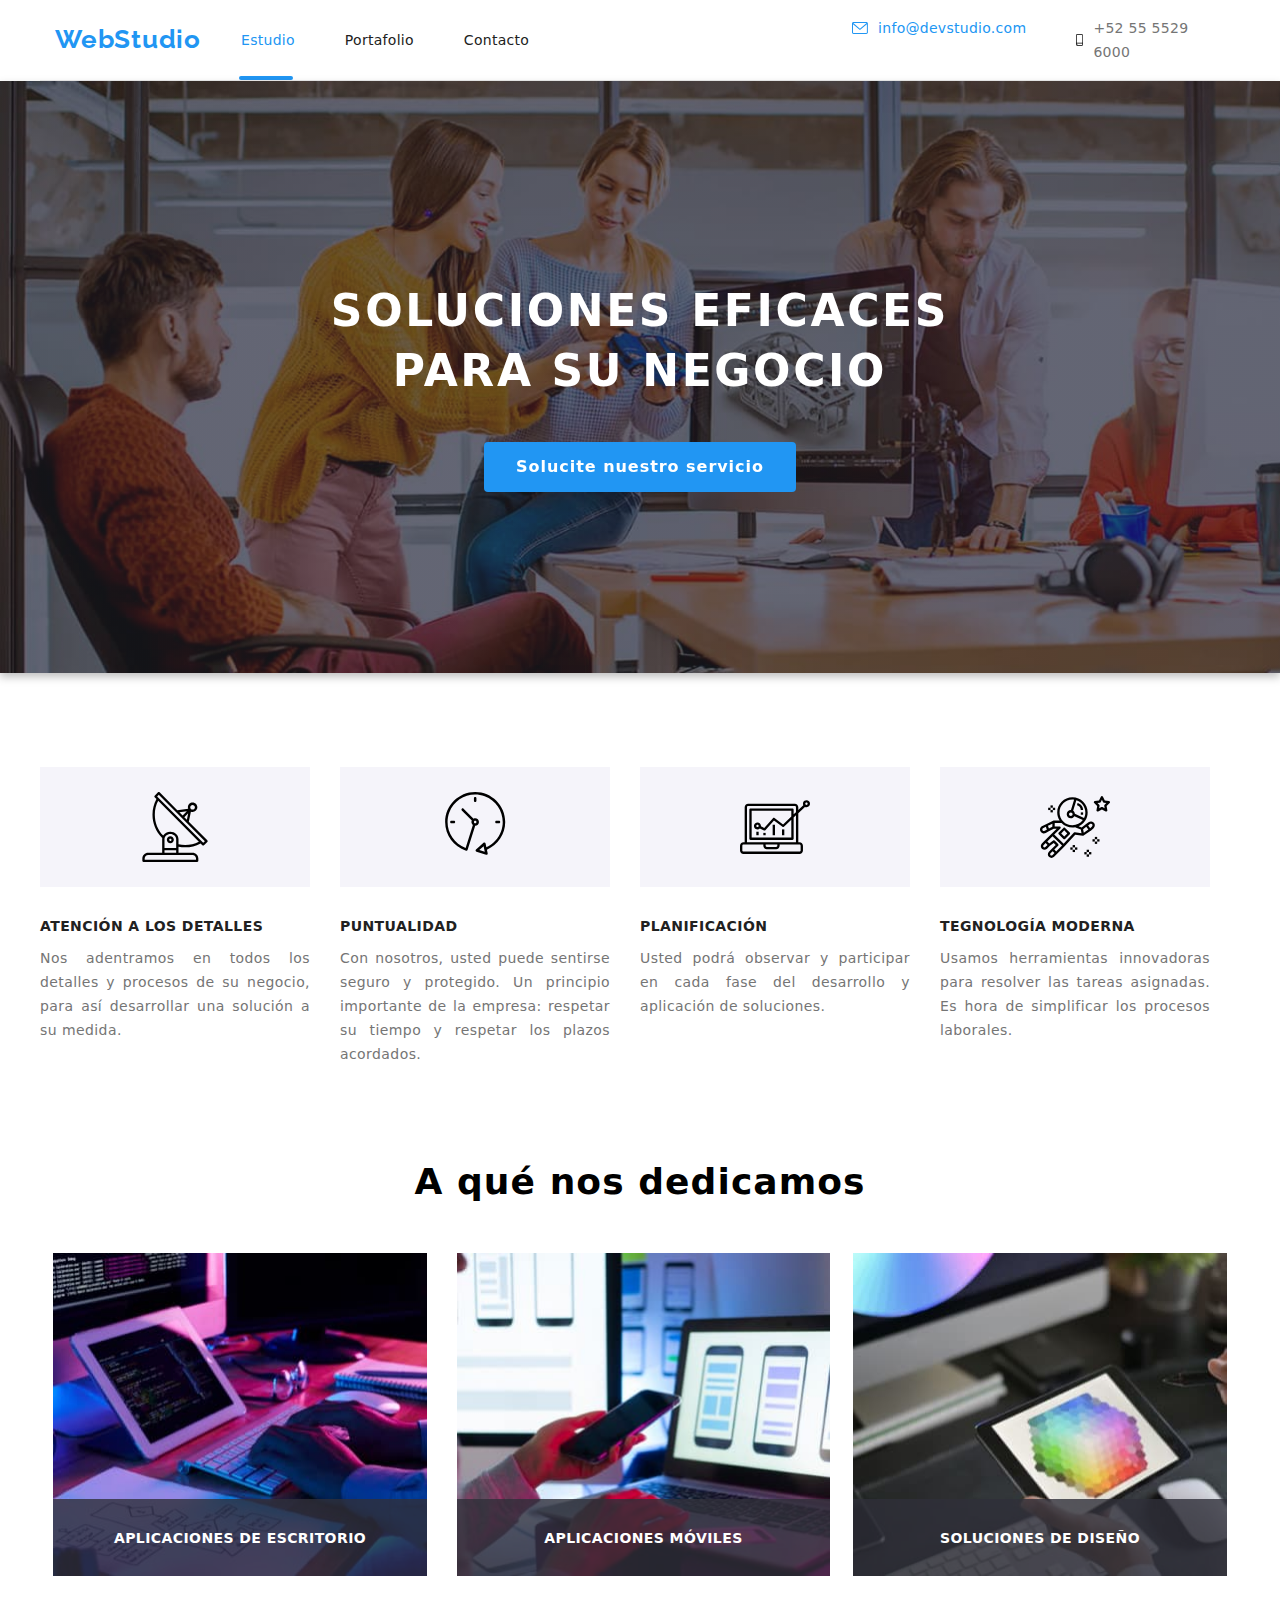
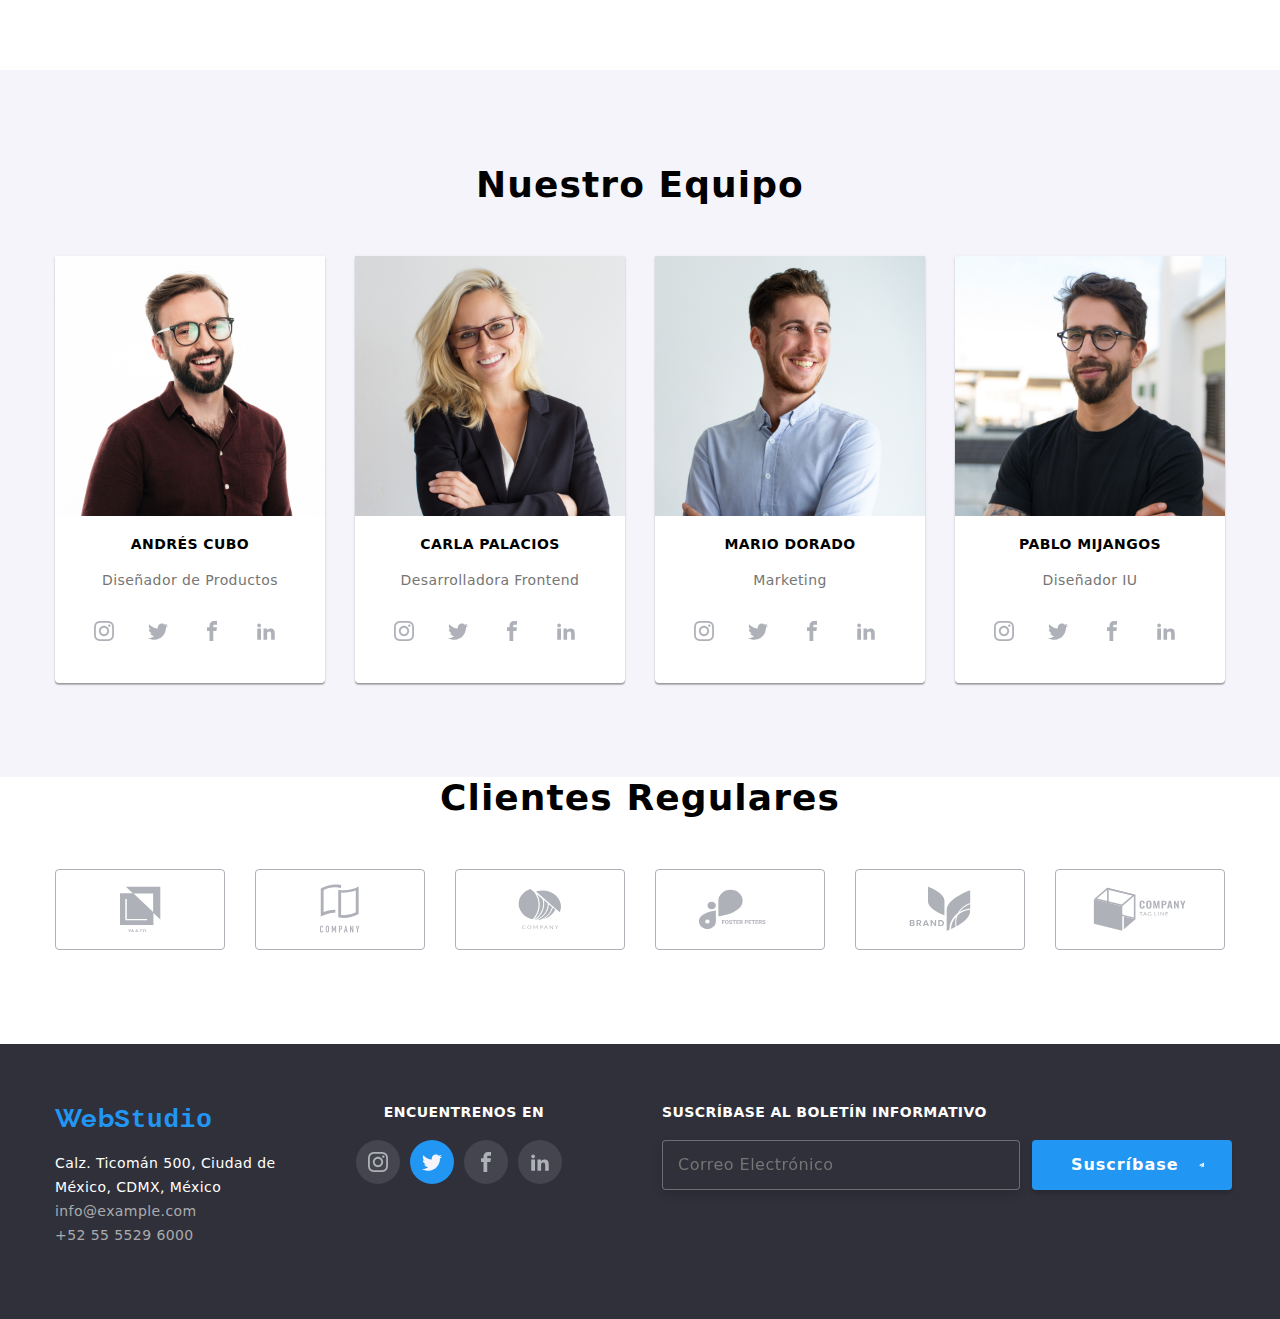
==== commit d5d99a96: "Nuevos cambios con sass" ====
--- a/index.html
+++ b/index.html
@@ -119,69 +119,69 @@
         </div>
         <!-- Contenedor de la descripción -->
         <div class="section">
-            <section class="container principal-detalles">
-                <ul>
-                    <li class="lis-detalle">
-                        <div class="images-vect">
-                            <svg class="icons-detalle" width="70" height="70">
+            <section class="container main-details">
+                <ul class="main-details">
+                    <li class="main-details__details">
+                        <div class="main-details__images">
+                            <svg width="70" height="70">
                                 <use href="./images/icons.svg#icon-antena"></use>
                             </svg>
                         </div>
-                        <h3 class="principal-title">ATENCIÓN A LOS DETALLES</h3>
-                        <P class="principal-text">Nos adentramos en todos los detalles y procesos de su negocio,
+                        <h3 class="main-details__title">ATENCIÓN A LOS DETALLES</h3>
+                        <P class="main-details__text">Nos adentramos en todos los detalles y procesos de su negocio,
                             para así desarrollar una solución a su medida.</P>
                     </li>
-                    <li class="lis-detalle">
-                        <div class="images-vect">
-                            <svg class="icons-detalle" width="70" height="70">
+                    <li class="main-details__details">
+                        <div class="main-details__images">
+                            <svg width="70" height="70">
                                 <use href="./images/icons.svg#icon-reloj"></use>
                             </svg>
                         </div>
-                        <h3 class="principal-title">PUNTUALIDAD</h3>
-                        <P class="principal-text">Con nosotros, usted puede sentirse seguro y protegido. Un
+                        <h3 class="main-details__title">PUNTUALIDAD</h3>
+                        <P class="main-details__text">Con nosotros, usted puede sentirse seguro y protegido. Un
                             principio
                             importante de la empresa: respetar su tiempo y
                             respetar los plazos acordados.</P>
                     </li>
-                    <li class="lis-detalle">
-                        <div class="images-vect">
-                            <svg class="icons-detalle" width="70" height="70">
+                    <li class="main-details__details">
+                        <div class="main-details__images">
+                            <svg width="70" height="70">
                                 <use href="./images/icons.svg#icon-diagrama"></use>
                             </svg>
                         </div>
-                        <h3 class="principal-title">PLANIFICACIÓN</h3>
-                        <P class="principal-text">Usted podrá observar y participar en cada fase del desarrollo y
+                        <h3 class="main-details__title">PLANIFICACIÓN</h3>
+                        <P class="main-details__text">Usted podrá observar y participar en cada fase del desarrollo y
                             aplicación de soluciones.</P>
                     </li>
-                    <li class="lis-detalle1">
-                        <div class="images-vect">
-                            <svg class="icons-detalle" width="70" height="70">
+                    <li class="main-details__details">
+                        <div class="main-details__images">
+                            <svg width="70" height="70">
                                 <use href="./images/icons.svg#icon-astronauta"></use>
                             </svg>
                         </div>
-                        <h3 class="principal-title">TEGNOLOGÍA MODERNA</h3>
-                        <P class="principal-text">Usamos herramientas innovadoras para resolver las tareas
+                        <h3 class="main-details__title">TEGNOLOGÍA MODERNA</h3>
+                        <P class="main-details__text">Usamos herramientas innovadoras para resolver las tareas
                             asignadas. Es
                             hora de simplificar los procesos laborales.</P>
                     </li>
                 </ul>
             </section>
             <!-- Imagen a lo que se dedican -->
-            <section class="container cont-img">
-                <h2 class="title-pg-principal">A qué nos dedicamos</h2>
-                <ul class="list-img">
-                    <li class="images-detalle">
-                        <img class="image-prin-detalle" src="./images/imagen1.jpg" alt="Aplicaciones de escritorio"
+            <section class="container image-container">
+                <h2 class="image-container__title">A qué nos dedicamos</h2>
+                <ul class="image-list">
+                    <li class="image-list__details">
+                        <img class="image-list__image" src="./images/imagen1.jpg" alt="Aplicaciones de escritorio"
                             width="373">
                         <p>APLICACIONES DE ESCRITORIO</p>
                     </li>
-                    <li class="images-detalle1">
-                        <img class="image-prin-detalle" src="./images/imagen2.jpg" alt="Aplicaciones de escritorio"
+                    <li class="image-list__details1">
+                        <img class="image-list__image" src="./images/imagen2.jpg" alt="Aplicaciones de escritorio"
                             width="373">
                         <p>APLICACIONES MÓVILES</p>
                     </li>
-                    <li class="images-detalle">
-                        <img class="image-prin-detalle" src="./images/imagen3.jpg" alt="Aplicaciones de escritorio"
+                    <li class="image-list__details">
+                        <img class="image-list__image" src="./images/imagen3.jpg" alt="Aplicaciones de escritorio"
                             width="373">
                         <p>SOLUCIONES DE DISEÑO</p>
                     </li>
@@ -190,9 +190,9 @@
 
             <!-- Imagen del equpo -->
             <div class="color-equipo">
-                <section class="container con-equipo">
+                <section class="container equipment-container">
                     <h2 class="title-pg-principal">Nuestro Equipo</h2>
-                    <ul class="lis-equipo">
+                    <ul class="team-list">
                         <li class="conten-img-equipo">
                             <img class="image-prin-equipo" src="./images/images2/imagen1.jpg" alt="imagen1" width="270">
                             <h3 class="principal-title-equipo">Andrés Cubo</h3>
--- a/css/main.min.css
+++ b/css/main.min.css
@@ -16,25 +16,6 @@
   margin: 0 auto;
   padding-bottom: 94px;
   padding-top: 94px;
-}
-
-.images-vect {
-  display: flex;
-  justify-content: center;
-  align-items: center;
-  width: 270px;
-  height: 120px;
-  background: #f5f4fa;
-  margin-bottom: 30px;
-}
-
-.images-vect:hover {
-  border: 2px solid var(--var-color-fondo-hover-focus);
-  border-radius: 2px;
-}
-
-.images-vect:hover {
-  fill: #2196f3;
 }
 
 .container-redes-socia {
@@ -400,8 +381,8 @@
   margin: 0 auto;
 }
 .footer-redes__title:hover {
-  -webkit-text-decoration: underline var(--var-color-fondo-hover-focus) 1px;
-          text-decoration: underline var(--var-color-fondo-hover-focus) 1px;
+  -webkit-text-decoration: underline #2196f3 1px;
+          text-decoration: underline #2196f3 1px;
 }
 
 .redes-footer {
@@ -437,7 +418,7 @@
 }
 
 main {
-  background: var(--var-colo-text-hover-focus);
+  background: #ffffff;
 }
 
 main li {
@@ -467,6 +448,10 @@
   letter-spacing: 0.06em;
   text-transform: uppercase;
   color: #ffffff;
+}
+.main-container__title:hover {
+  -webkit-text-decoration: underline #2196f3 1px;
+          text-decoration: underline #2196f3 1px;
 }
 .main-container__boton {
   display: flex;
@@ -593,7 +578,6 @@
   font-size: 12px;
   line-height: 1.166em;
   letter-spacing: 0.01em;
-  /* color: rgba(117, 117, 117, 0.5); */
   color: rgb(33, 33, 33);
 }
 .form-modal__datos:hover + .form-icons, .form-modal__datos:focus + .form-icons {
@@ -688,6 +672,196 @@
   box-shadow: 0px 4px 4px rgba(0, 0, 0, 0.15);
 }
 
+.main-details {
+  display: flex;
+  justify-content: center;
+  padding: 0px;
+  margin: 0 auto;
+}
+.main-details__details {
+  margin-right: 30px;
+}
+.main-details__images {
+  display: flex;
+  justify-content: center;
+  align-items: center;
+  width: 270px;
+  height: 120px;
+  background: #f5f4fa;
+  margin-bottom: 30px;
+}
+.main-details__images:hover {
+  border: 1px solid #2196f3;
+  border-radius: 2px;
+  fill: #2196f3;
+}
+.main-details__title {
+  font-style: normal;
+  font-weight: 700;
+  font-size: 14px;
+  line-height: 1.428em;
+  letter-spacing: 0.03em;
+  text-transform: uppercase;
+  margin: 0 auto;
+  margin-bottom: 10px;
+  color: #212121;
+}
+.main-details__title:hover {
+  -webkit-text-decoration: underline #2196f3 1px;
+          text-decoration: underline #2196f3 1px;
+}
+.main-details__text {
+  width: 270px;
+  margin: auto;
+  font-size: 14px;
+  text-align: justify;
+  line-height: 1.71em;
+  /* or 171% */
+  letter-spacing: 0.03em;
+  color: #757575;
+}
+.main-details__text:hover {
+  -webkit-text-decoration: underline #2196f3 1px;
+          text-decoration: underline #2196f3 1px;
+}
+
+.image-container {
+  display: flex;
+  flex-wrap: wrap;
+  justify-content: center;
+  margin: auto;
+  padding-top: 94px;
+  padding-bottom: 94px;
+}
+.image-container__title {
+  margin: auto;
+  padding-bottom: 50px;
+  font-style: normal;
+  font-weight: 700;
+  font-size: 36px;
+  line-height: 1.166em;
+  text-align: center;
+  letter-spacing: 0.03em;
+  color: var(--var-color-title);
+}
+.image-container__title:hover {
+  -webkit-text-decoration: underline #2196f3 1px;
+          text-decoration: underline #2196f3 1px;
+}
+
+.image-list {
+  display: flex;
+  margin: 0px;
+  padding: 0px;
+}
+.image-list__details {
+  width: 373.16px;
+  height: 323.7px;
+  position: relative;
+  overflow: hidden;
+  display: flex;
+  justify-content: center;
+}
+.image-list__details p {
+  font-style: normal;
+  font-weight: 700;
+  font-size: 14px;
+  line-height: 1.7142em;
+  text-align: center;
+  letter-spacing: 0.03em;
+  text-transform: uppercase;
+  color: #ffffff;
+  position: absolute;
+  top: 0%;
+  width: 373.16px;
+  padding-top: 27px;
+  padding-bottom: 27px;
+  background: rgba(47, 48, 58, 0.8);
+  margin: auto;
+  margin-top: 66%;
+}
+.image-list__details p:hover {
+  border: 2px solid #2196f3;
+  border-radius: 4px;
+}
+.image-list__details1 {
+  width: 373.16px;
+  height: 323.7px;
+  margin-left: 30.26px;
+  margin-right: 23.42px;
+  position: relative;
+  overflow: hidden;
+  display: flex;
+  justify-content: center;
+}
+.image-list__details1 p {
+  font-style: normal;
+  font-weight: 700;
+  font-size: 14px;
+  line-height: 1.7142em;
+  text-align: center;
+  letter-spacing: 0.03em;
+  text-transform: uppercase;
+  color: #ffffff;
+  position: absolute;
+  top: 0%;
+  width: 373.16px;
+  padding-top: 27px;
+  padding-bottom: 27px;
+  background: rgba(47, 48, 58, 0.8);
+  margin: auto;
+  margin-top: 66%;
+}
+.image-list__details1 p:hover {
+  border: 2px solid #2196f3;
+  border-radius: 4px;
+}
+.image-list__image {
+  width: 373.16px;
+  height: 323.7px;
+}
+.image-list__image:hover {
+  border: 2px solid var(--var-color-fondo-hover-focus);
+  border-radius: 2px;
+}
+
+.color-equipo {
+  background: #f5f4fa;
+}
+
+.equipment-container {
+  display: flex;
+  flex-wrap: wrap;
+  padding-bottom: 94px;
+  padding-top: 94px;
+}
+
+.team-list {
+  display: flex;
+  margin: auto;
+  padding: 0px;
+}
+
+.conten-img-equipo {
+  background: #ffffff;
+  margin-right: 30px;
+  padding-bottom: 30px;
+  box-shadow: 0px 1px 3px rgba(0, 0, 0, 0.12), 0px 1px 1px rgba(0, 0, 0, 0.14), 0px 2px 1px rgba(0, 0, 0, 0.2);
+  border-radius: 0px 0px 4px 4px;
+}
+
+.conten-img-equipo1 {
+  background: #ffffff;
+  margin: 0 auto;
+  box-shadow: 0px 1px 3px rgba(0, 0, 0, 0.12), 0px 1px 1px rgba(0, 0, 0, 0.14), 0px 2px 1px rgba(0, 0, 0, 0.2);
+  border-radius: 0px 0px 4px 4px;
+}
+
+.image-prin-equipo {
+  width: 270px;
+  height: 260px;
+}
+
 :root {
   --var-color-text: #757575;
   --var-color-fondo-hover-focus: #2196f3;
@@ -695,52 +869,10 @@
   --var-color-fondo1: #f5f4fa;
 }
 
-/* En esta posición trabajamos en el header */
-/* Estilos de svg */
-/* En esta posición trabajo en la lista de navegación */
-/* En esta ósición trabajo de la lista de contacto */
 /* Ya esta listo el header */
 /* ************************************** */
 /* En esta posición trabajamos en el main */
 /* ************************************** */
-.principal-detalles {
-  padding: 0px;
-  margin: 0 auto;
-}
-
-.principal-detalles ul {
-  display: flex;
-  justify-content: center;
-  margin: 0 auto;
-  padding: 0px;
-}
-
-.lis-detalle {
-  margin-right: 30px;
-}
-
-.principal-title {
-  font-style: normal;
-  font-weight: 700;
-  font-size: 14px;
-  line-height: 1.428em;
-  letter-spacing: 0.03em;
-  text-transform: uppercase;
-  margin: 0 auto;
-  color: var(--var-color-title);
-}
-
-.principal-text {
-  width: 270px;
-  margin: auto;
-  font-size: 14px;
-  text-align: justify;
-  line-height: 1.71em;
-  /* or 171% */
-  letter-spacing: 0.03em;
-  color: var(--var-color-text);
-}
-
 .principal-title-equipo {
   font-style: normal;
   font-weight: 700;
@@ -752,12 +884,12 @@
   color: var(--var-color-title);
 }
 
+.image-prin-equipo:hover {
+  border: 2px solid var(--var-color-fondo-hover-focus);
+  border-radius: 2px;
+}
+
 /* Aplicamos hover para los titulos */
-.title:hover,
-.principal-title:hover,
-.principal-title:hover,
-.principal-text:hover,
-.principal-text:active,
 .title-pg-principal:hover,
 .principal-title-equipo:hover,
 .principal-text-equipo:hover,
@@ -780,16 +912,6 @@
 }
 
 /* Centramos las imagenes en la pagina principal */
-.cont-img {
-  display: flex;
-  flex-wrap: wrap;
-  justify-content: center;
-  margin: auto;
-  padding-top: 94px;
-  padding-bottom: 94px;
-}
-
-/* Trabajamos en los titulos del cuerpo h2 */
 .title-pg-principal {
   margin: auto;
   padding-bottom: 50px;
@@ -802,125 +924,7 @@
   color: var(--var-color-title);
 }
 
-.list-img {
-  display: flex;
-  margin: 0px;
-  padding: 0px;
-}
-
-.images-detalle1 {
-  width: 373.16px;
-  height: 323.7px;
-  margin-left: 30.26px;
-  margin-right: 23.42px;
-  position: relative;
-  overflow: hidden;
-  display: flex;
-  justify-content: center;
-}
-
-.images-detalle {
-  width: 373.16px;
-  height: 323.7px;
-  position: relative;
-  overflow: hidden;
-  display: flex;
-  justify-content: center;
-}
-
-.images-detalle p {
-  font-style: normal;
-  font-weight: 700;
-  font-size: 14px;
-  line-height: 1.7142em;
-  text-align: center;
-  letter-spacing: 0.03em;
-  text-transform: uppercase;
-  color: #ffffff;
-  position: absolute;
-  top: 0%;
-  width: 373.16px;
-  padding-top: 27px;
-  padding-bottom: 27px;
-  background: rgba(47, 48, 58, 0.8);
-  margin: auto;
-  margin-top: 66%;
-}
-
-.images-detalle1 p {
-  font-style: normal;
-  font-weight: 700;
-  font-size: 14px;
-  line-height: 1.7142em;
-  text-align: center;
-  letter-spacing: 0.03em;
-  text-transform: uppercase;
-  color: #ffffff;
-  position: absolute;
-  top: 0%;
-  width: 373.16px;
-  padding-top: 27px;
-  padding-bottom: 27px;
-  background: rgba(47, 48, 58, 0.8);
-  margin: auto;
-  margin-top: 66%;
-}
-
-.images-detalle p:hover,
-.images-detalle1 p:hover {
-  border: 2px solid var(--var-color-fondo-hover-focus);
-  border-radius: 2px;
-}
-
-.image-prin-detalle {
-  width: 373.16px;
-  height: 323.7px;
-}
-
-.image-prin-detalle:hover,
-.image-prin-equipo:hover {
-  border: 2px solid var(--var-color-fondo-hover-focus);
-  border-radius: 2px;
-}
-
 /* Trabajo en la section de nuestro equipo */
-.color-equipo {
-  background: var(--var-color-fondo1);
-}
-
-.con-equipo {
-  display: flex;
-  flex-wrap: wrap;
-  padding-bottom: 94px;
-  padding-top: 94px;
-}
-
-.lis-equipo {
-  display: flex;
-  margin: auto;
-  padding: 0px;
-}
-
-.conten-img-equipo {
-  background: #ffffff;
-  margin-right: 30px;
-  padding-bottom: 30px;
-  box-shadow: 0px 1px 3px rgba(0, 0, 0, 0.12), 0px 1px 1px rgba(0, 0, 0, 0.14), 0px 2px 1px rgba(0, 0, 0, 0.2);
-  border-radius: 0px 0px 4px 4px;
-}
-
-.conten-img-equipo1 {
-  background: #ffffff;
-  margin: 0 auto;
-  box-shadow: 0px 1px 3px rgba(0, 0, 0, 0.12), 0px 1px 1px rgba(0, 0, 0, 0.14), 0px 2px 1px rgba(0, 0, 0, 0.2);
-  border-radius: 0px 0px 4px 4px;
-}
-
-.image-prin-equipo {
-  width: 270px;
-  height: 260px;
-}
-
 /* Trabajamos en el portafolio */
 .cuepo-portafolio {
   margin: 0 auto;
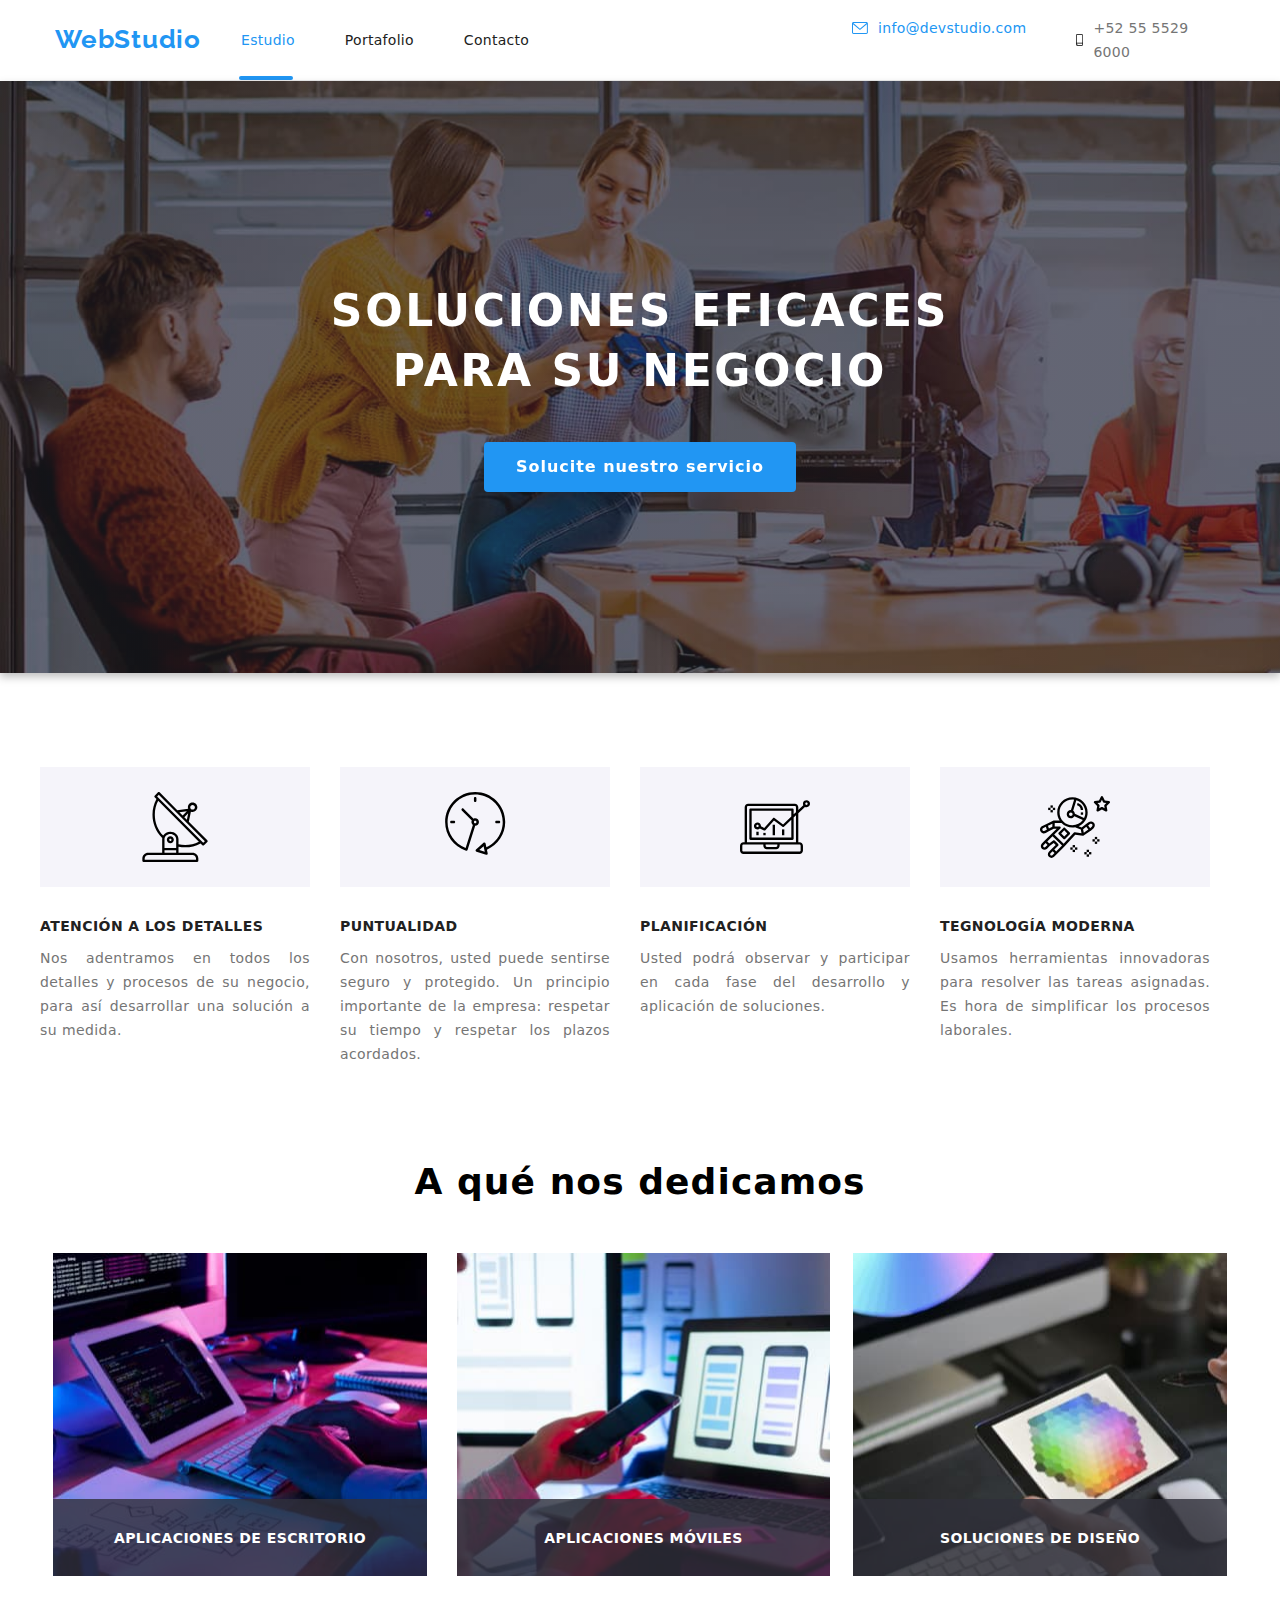
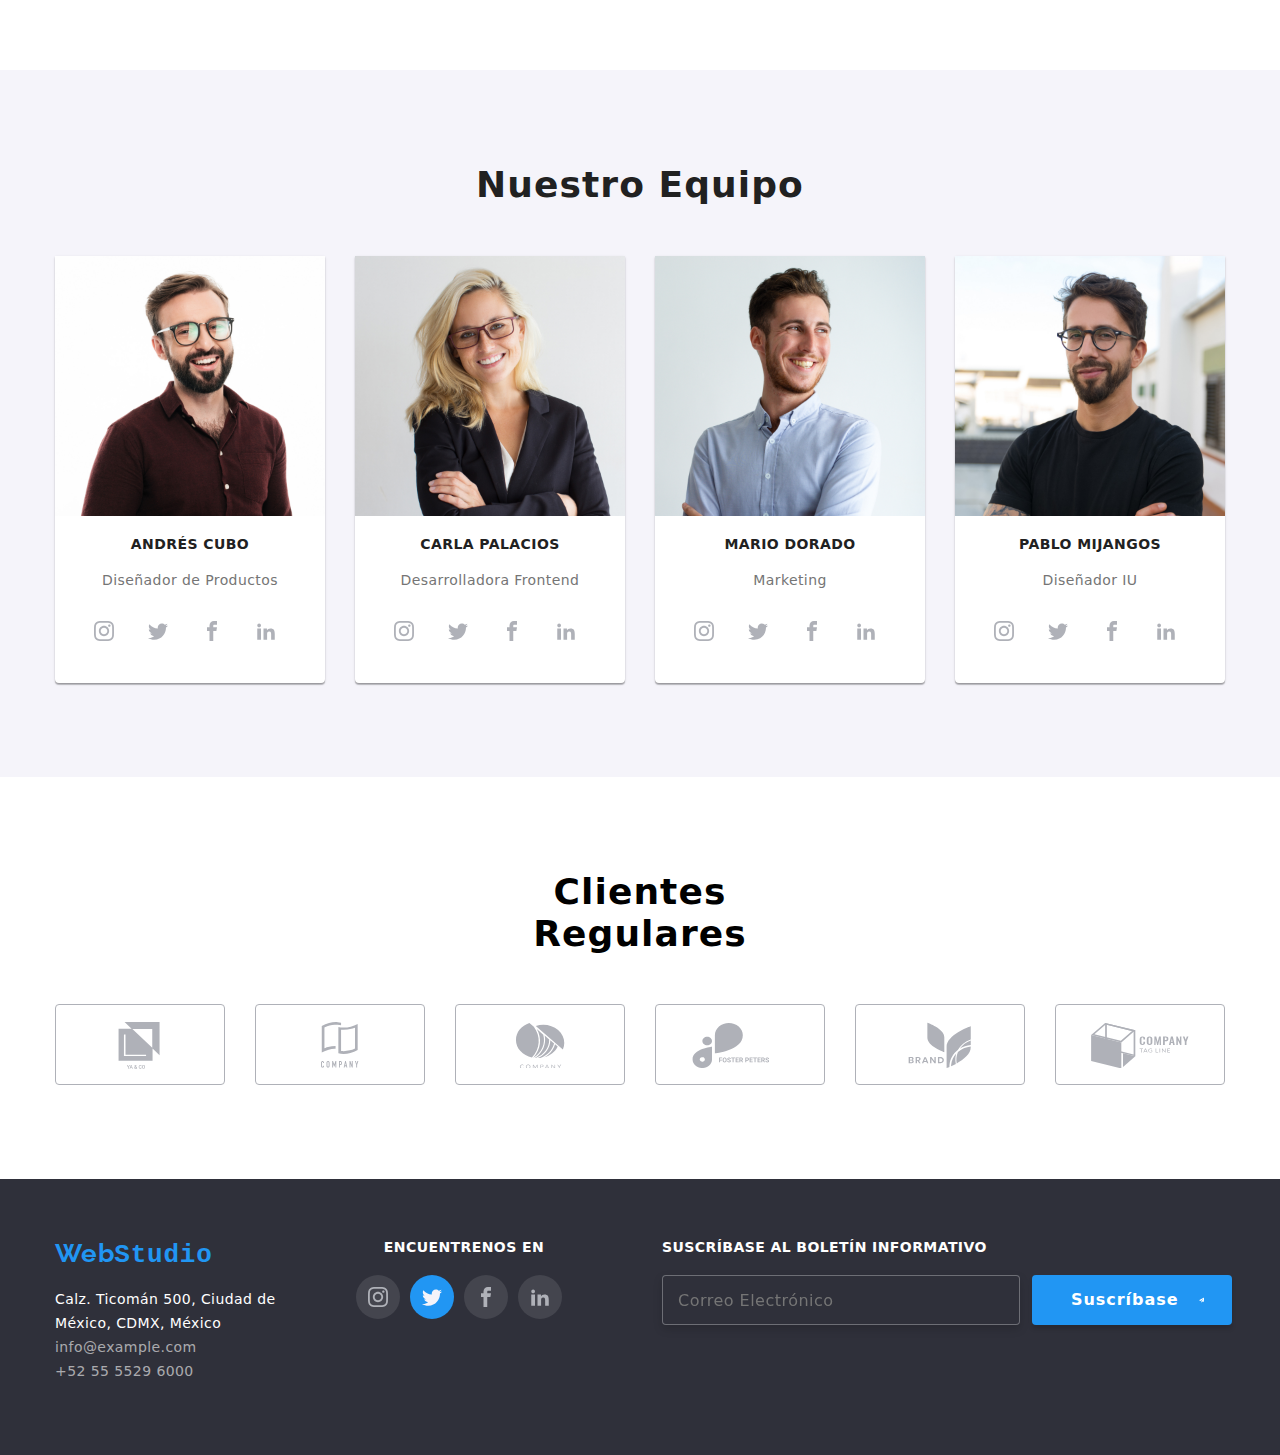
==== commit 8488bf40: "Listo index con sass" ====
--- a/index.html
+++ b/index.html
@@ -189,119 +189,119 @@
             </section>
 
             <!-- Imagen del equpo -->
-            <div class="color-equipo">
+            <div class="team-color">
                 <section class="container equipment-container">
-                    <h2 class="title-pg-principal">Nuestro Equipo</h2>
+                    <h2 class="equipment-container__title">Nuestro Equipo</h2>
                     <ul class="team-list">
-                        <li class="conten-img-equipo">
-                            <img class="image-prin-equipo" src="./images/images2/imagen1.jpg" alt="imagen1" width="270">
-                            <h3 class="principal-title-equipo">Andrés Cubo</h3>
-                            <p class="principal-text-equipo">Diseñador de Productos</p>
-                            <div class="container-redes-socia">
-                                <a class="icons-redes" href="">
-                                    <svg class="redes" width="20" height="20">
+                        <li class="team-list__image-container">
+                            <img class="team-list__image" src="./images/images2/imagen1.jpg" alt="imagen1" width="270">
+                            <h3 class="team-list__title">Andrés Cubo</h3>
+                            <p class="team-list__text">Diseñador de Productos</p>
+                            <div class="network-container">
+                                <a class="network-container__networks" href="">
+                                    <svg class="network-container__icon" width="20" height="20">
                                         <use href="./images/icons.svg#icon-instagram"></use>
                                     </svg>
                                 </a>
-                                <a class="icons-redes" href="">
-                                    <svg class="redes" widht="20" height="20">
+                                <a class="network-container__networks" href="">
+                                    <svg class="network-container__icon" widht="20" height="20">
                                         <use href="./images/icons.svg#icon-twitter"></use>
                                     </svg>
                                 </a>
-                                <a class="icons-redes" href="">
-                                    <svg class="redes" widht="20" height="20">
+                                <a class="network-container__networks" href="">
+                                    <svg class="network-container__icon" widht="20" height="20">
                                         <use href="./images/icons.svg#icon-facebook"></use>
                                     </svg>
                                 </a>
-                                <a class="icons-redes" href="">
-                                    <svg class="redes" widht="20" height="20">
+                                <a class="network-container__networks" href="">
+                                    <svg class="network-container__icon" widht="20" height="20">
                                         <use href="./images/icons.svg#icon-linkedin"></use>
                                     </svg>
                                 </a>
                             </div>
                         </li>
 
-                        <li class="conten-img-equipo">
-                            <img class="image-prin-equipo" src="./images/images2/imagen2.jpg" alt="Imagenes2"
+                        <li class="team-list__image-container">
+                            <img class="team-list__image" src="./images/images2/imagen2.jpg" alt="Imagenes2"
                                 width="270">
-                            <h3 class="principal-title-equipo">Carla Palacios</h3>
-                            <p class="principal-text-equipo">Desarrolladora Frontend</p>
-                            <div class="container-redes-socia">
-                                <a class="icons-redes" href="">
-                                    <svg class="redes" widht="20" height="20">
+                            <h3 class="team-list__title">Carla Palacios</h3>
+                            <p class="team-list__text">Desarrolladora Frontend</p>
+                            <div class="network-container">
+                                <a class="network-container__networks" href="">
+                                    <svg class="network-container__icon" widht="20" height="20">
                                         <use href="./images/icons.svg#icon-instagram"></use>
                                     </svg>
                                 </a>
-                                <a class="icons-redes" href="">
-                                    <svg class="redes" widht="20" height="20">
+                                <a class="network-container__networks" href="">
+                                    <svg class="network-container__icon" widht="20" height="20">
                                         <use href="./images/icons.svg#icon-twitter"></use>
                                     </svg>
                                 </a>
-                                <a class="icons-redes" href="">
-                                    <svg class="redes" widht="20" height="20">
+                                <a class="network-container__networks" href="">
+                                    <svg class="network-container__icon" widht="20" height="20">
                                         <use href="./images/icons.svg#icon-facebook"></use>
                                     </svg>
                                 </a>
-                                <a class="icons-redes" href="">
-                                    <svg class="redes" widht="20" height="20">
+                                <a class="network-container__networks" href="">
+                                    <svg class="network-container__icon" widht="20" height="20">
                                         <use href="./images/icons.svg#icon-linkedin"></use>
                                     </svg>
                                 </a>
                             </div>
                         </li>
 
-                        <li class="conten-img-equipo">
-                            <img class="image-prin-equipo" src="./images/images2/imagen3.jpg" alt="Imagenes3"
+                        <li class="team-list__image-container">
+                            <img class="team-list__image" src="./images/images2/imagen3.jpg" alt="Imagenes3"
                                 width="270">
-                            <h3 class="principal-title-equipo">Mario Dorado</h3>
-                            <p class="principal-text-equipo">Marketing</p>
-                            <div class="container-redes-socia">
-                                <a class="icons-redes" href="">
-                                    <svg class="redes" widht="20" height="20">
+                            <h3 class="team-list__title">Mario Dorado</h3>
+                            <p class="team-list__text">Marketing</p>
+                            <div class="network-container">
+                                <a class="network-container__networks" href="">
+                                    <svg class="network-container__icon" widht="20" height="20">
                                         <use href="./images/icons.svg#icon-instagram"></use>
                                     </svg>
                                 </a>
-                                <a class="icons-redes" href="">
-                                    <svg class="redes" widht="20" height="20">
+                                <a class="network-container__networks" href="">
+                                    <svg class="network-container__icon" widht="20" height="20">
                                         <use href="./images/icons.svg#icon-twitter"></use>
                                     </svg>
                                 </a>
-                                <a class="icons-redes" href="">
-                                    <svg class="redes" widht="20" height="20">
+                                <a class="network-container__networks" href="">
+                                    <svg class="network-container__icon" widht="20" height="20">
                                         <use href="./images/icons.svg#icon-facebook"></use>
                                     </svg>
                                 </a>
-                                <a class="icons-redes" href="">
-                                    <svg class="redes" widht="20" height="20">
+                                <a class="network-container__networks" href="">
+                                    <svg class="network-container__icon" widht="20" height="20">
                                         <use href="./images/icons.svg#icon-linkedin"></use>
                                     </svg>
                                 </a>
                             </div>
                         </li>
 
-                        <li class="conten-img-equipo1">
-                            <img class="image-prin-equipo" src="./images/images2/imagen4.jpg" alt="Imagenes4"
+                        <li class="team-list__image-container1">
+                            <img class="team-list__image" src="./images/images2/imagen4.jpg" alt="Imagenes4"
                                 width="270">
-                            <h3 class="principal-title-equipo">Pablo Mijangos</h3>
-                            <p class="principal-text-equipo">Diseñador IU</p>
-                            <div class="container-redes-socia">
-                                <a class="icons-redes" href="">
-                                    <svg class="redes" widht="20" height="20">
+                            <h3 class="team-list__title">Pablo Mijangos</h3>
+                            <p class="team-list__text">Diseñador IU</p>
+                            <div class="network-container">
+                                <a class="network-container__networks" href="">
+                                    <svg class="network-container__icon" widht="20" height="20">
                                         <use href="./images/icons.svg#icon-instagram"></use>
                                     </svg>
                                 </a>
-                                <a class="icons-redes" href="">
-                                    <svg class="redes" widht="20" height="20">
+                                <a class="network-container__networks" href="">
+                                    <svg class="network-container__icon" widht="20" height="20">
                                         <use href="./images/icons.svg#icon-twitter"></use>
                                     </svg>
                                 </a>
-                                <a class="icons-redes" href="">
-                                    <svg class="redes" widht="20" height="20">
+                                <a class="network-container__networks" href="">
+                                    <svg class="network-container__icon" widht="20" height="20">
                                         <use href="./images/icons.svg#icon-facebook"></use>
                                     </svg>
                                 </a>
-                                <a class="icons-redes" href="">
-                                    <svg class="redes" widht="20" height="20">
+                                <a class="network-container__networks" href="">
+                                    <svg class="network-container__icon" widht="20" height="20">
                                         <use href="./images/icons.svg#icon-linkedin"></use>
                                     </svg>
                                 </a>
@@ -311,43 +311,53 @@
                 </section>
             </div>
 
-            <div class="container-clientes">
-                <section class="container">
-                    <h2 class="title-pg-principal">Clientes Regulares</h2>
-                    <div class="container-icons-clientes">
-                        <div class="icons-clientes">
-                            <svg class="cliente-1" widht="41" height="46.7">
+            <section class="container">
+                <h2 class="client-title">Clientes Regulares</h2>
+                <div class="client-container">
+                    <div class="client-container__clientes">
+                        <a class="client-container__icon" href="">
+                            <svg widht="41" height="60">
                                 <use href="./images/icons.svg#icon-cliente-1"></use>
                             </svg>
-                        </div>
-                        <div class="icons-clientes">
-                            <svg class="cliente-2" widht="41" height="46.7">
+                        </a>
+                    </div>
+                    <div class="client-container__clientes">
+                        <a class="client-container__icon" href="">
+                            <svg widht="41" height="46.7">
                                 <use href="./images/icons.svg#icon-cliente-2"></use>
                             </svg>
-                        </div>
-                        <div class="icons-clientes">
+                        </a>
+                    </div>
+                    <div class="client-container__clientes">
+                        <a class="client-container__icon" href="">
                             <svg class="cliente-3" widht="41" height="46.7">
                                 <use href="./images/icons.svg#icon-cliente-3"></use>
                             </svg>
-                        </div>
-                        <div class="icons-clientes">
-                            <svg class="cliente-4" widht="41" height="46.7">
+                        </a>
+                    </div>
+                    <div class="client-container__clientes">
+                        <a class="client-container__icon" href="">
+                            <svg widht="41" height="46.7">
                                 <use href="./images/icons.svg#icon-cliente-4"></use>
                             </svg>
-                        </div>
-                        <div class="icons-clientes">
-                            <svg class="cliente-5" widht="41" height="46.7">
+                        </a>
+                    </div>
+                    <div class="client-container__clientes">
+                        <a class="client-container__icon" href="">
+                            <svg widht="41" height="46.7">
                                 <use href="./images/icons.svg#icon-cliente-5"></use>
                             </svg>
-                        </div>
-                        <div class="icons-clientes-6">
-                            <svg class="cliente-6" widht="41" height="46.7">
+                        </a>
+                    </div>
+                    <div class="client-container__clientes-6">
+                        <a class="client-container__icon" href="">
+                            <svg widht="41" height="46.7">
                                 <use href="./images/icons.svg#icon-cliente-6"></use>
                             </svg>
-                        </div>
-                    </div>
-                </section>
-            </div>
+                        </a>
+                    </div>
+                </div>
+            </section>
 
         </div>
     </main>
@@ -373,22 +383,22 @@
                 <h3 class="footer-redes__title">ENCUENTRENOS EN</h3>
                 <div class="redes-footer">
                     <a class="redes-footer__icons" href="">
-                        <svg class="redes" widht="20" height="20">
+                        <svg class="redes-footer__redes" widht="20" height="20">
                             <use href="./images/icons.svg#icon-instagram"></use>
                         </svg>
                     </a>
                     <a class="redes-footer__icons1" href="">
-                        <svg class="redes" widht="20" height="20">
+                        <svg class="redes-footer__redes" widht="20" height="20">
                             <use href="./images/icons.svg#icon-twitter"></use>
                         </svg>
                     </a>
                     <a class="redes-footer__icons" href="">
-                        <svg class="redes" widht="20" height="20">
+                        <svg class="redes-footer__redes" widht="20" height="20">
                             <use href="./images/icons.svg#icon-facebook"></use>
                         </svg>
                     </a>
                     <a class="redes-footer__icons" href="">
-                        <svg class="redes" widht="20" height="20">
+                        <svg class="redes-footer__redes" widht="20" height="20">
                             <use href="./images/icons.svg#icon-linkedin"></use>
                         </svg>
                     </a>
--- a/css/main.min.css
+++ b/css/main.min.css
@@ -18,51 +18,31 @@
   padding-top: 94px;
 }
 
-.container-redes-socia {
-  display: flex;
-  justify-content: center;
-  height: 44px;
-  margin-top: 16px;
-  padding: 0px;
-  margin: 0 auto;
-  margin-top: 16px;
-}
-
-.icons-redes {
-  border-radius: 50%;
-  height: 44px;
-  margin-right: 10px;
-  padding: 12px;
-  fill: #afb1b8;
-  margin-bottom: 0px;
-}
-
-.icons-redes:hover,
-.icons-redes-footer1:hover,
-.icons-redes:focus,
-.icons-redes-footer1:focus {
-  background: #2196f3;
-  fill: #f5f4fa;
-}
-
-.redes {
-  width: 20px;
-  height: 20px;
-}
-
-section.container-clientes {
-  display: flex;
-  flex-direction: column;
-  margin: 0 auto;
-  margin-top: 59px;
-}
-
-.container-icons-clientes {
-  display: flex;
-  justify-content: center;
-}
-
-.icons-clientes {
+.client-title {
+  width: 328px;
+  margin: auto;
+  padding-bottom: 50px;
+  font-style: normal;
+  font-weight: 700;
+  font-size: 36px;
+  line-height: 1.166em;
+  text-align: center;
+  letter-spacing: 0.03em;
+  color: var(--var-color-title);
+}
+.client-title:hover {
+  -webkit-text-decoration: underline #2196f3 1px;
+          text-decoration: underline #2196f3 1px;
+}
+
+.client-container {
+  display: flex;
+  justify-content: center;
+}
+.client-container__clientes {
+  margin-right: 30px;
+}
+.client-container__icon {
   display: flex;
   justify-content: center;
   align-items: center;
@@ -71,55 +51,11 @@
   width: 170px;
   height: 81px;
   fill: #afb1b8;
-  margin-right: 30px;
-}
-
-.icons-clientes-6 {
-  display: flex;
-  justify-content: center;
-  align-items: center;
-  border: 1px solid #afb1b8;
-  border-radius: 4px;
-  width: 170px;
-  height: 81px;
-  fill: #afb1b8;
-}
-
-.icons-clientes:hover,
-.icons-clientes-6:hover {
+}
+.client-container__icon:hover {
   fill: #2196f3;
   border: 2px solid var(--var-color-fondo-hover-focus);
-  border-radius: 2px;
-}
-
-.cliente-1 {
-  width: 41px;
-  height: 46.7px;
-}
-
-.cliente-2 {
-  width: 40px;
-  height: 52px;
-}
-
-.cliente-3 {
-  width: 43.46px;
-  height: 41.18px;
-}
-
-.cliente-4 {
-  width: 84.44px;
-  height: 40.62px;
-}
-
-.cliente-5 {
-  width: 62.54px;
-  height: 45.43px;
-}
-
-.cliente-6 {
-  width: 93.73px;
-  height: 43.93px;
+  border-radius: 4px;
 }
 
 header {
@@ -415,6 +351,10 @@
   background: #2196f3;
   fill: #f5f4fa;
   margin-bottom: 0px;
+}
+.redes-footer__redes {
+  width: 20px;
+  height: 20px;
 }
 
 main {
@@ -762,6 +702,10 @@
   display: flex;
   justify-content: center;
 }
+.image-list__details:hover {
+  border: 1px solid var(--var-color-fondo-hover-focus);
+  border-radius: 2px;
+}
 .image-list__details p {
   font-style: normal;
   font-weight: 700;
@@ -781,7 +725,7 @@
   margin-top: 66%;
 }
 .image-list__details p:hover {
-  border: 2px solid #2196f3;
+  border: 1px solid #2196f3;
   border-radius: 4px;
 }
 .image-list__details1 {
@@ -793,6 +737,10 @@
   overflow: hidden;
   display: flex;
   justify-content: center;
+}
+.image-list__details1:hover {
+  border: 1px solid var(--var-color-fondo-hover-focus);
+  border-radius: 2px;
 }
 .image-list__details1 p {
   font-style: normal;
@@ -813,20 +761,17 @@
   margin-top: 66%;
 }
 .image-list__details1 p:hover {
-  border: 2px solid #2196f3;
+  border: 1px solid #2196f3;
   border-radius: 4px;
 }
 .image-list__image {
   width: 373.16px;
   height: 323.7px;
 }
-.image-list__image:hover {
-  border: 2px solid var(--var-color-fondo-hover-focus);
-  border-radius: 2px;
-}
-
-.color-equipo {
+
+.team-color {
   background: #f5f4fa;
+  margin-bottom: 94px;
 }
 
 .equipment-container {
@@ -835,31 +780,96 @@
   padding-bottom: 94px;
   padding-top: 94px;
 }
+.equipment-container__title {
+  margin: auto;
+  padding-bottom: 50px;
+  font-style: normal;
+  font-weight: 700;
+  font-size: 36px;
+  line-height: 1.166em;
+  text-align: center;
+  letter-spacing: 0.03em;
+  color: #212121;
+}
+.equipment-container__title:hover {
+  -webkit-text-decoration: underline #2196f3 1px;
+          text-decoration: underline #2196f3 1px;
+}
 
 .team-list {
   display: flex;
   margin: auto;
   padding: 0px;
 }
-
-.conten-img-equipo {
+.team-list__image-container {
   background: #ffffff;
   margin-right: 30px;
   padding-bottom: 30px;
   box-shadow: 0px 1px 3px rgba(0, 0, 0, 0.12), 0px 1px 1px rgba(0, 0, 0, 0.14), 0px 2px 1px rgba(0, 0, 0, 0.2);
   border-radius: 0px 0px 4px 4px;
 }
-
-.conten-img-equipo1 {
+.team-list__image-container1 {
   background: #ffffff;
   margin: 0 auto;
   box-shadow: 0px 1px 3px rgba(0, 0, 0, 0.12), 0px 1px 1px rgba(0, 0, 0, 0.14), 0px 2px 1px rgba(0, 0, 0, 0.2);
   border-radius: 0px 0px 4px 4px;
 }
-
-.image-prin-equipo {
-  width: 270px;
-  height: 260px;
+.team-list__image:hover {
+  border: 1px solid #2196f3;
+  border-radius: 2px;
+}
+.team-list__title {
+  font-style: normal;
+  font-weight: 700;
+  font-size: 14px;
+  text-align: center;
+  line-height: 1.428em;
+  letter-spacing: 0.03em;
+  text-transform: uppercase;
+  color: #212121;
+}
+.team-list__title:hover {
+  -webkit-text-decoration: underline #2196f3 1px;
+          text-decoration: underline #2196f3 1px;
+}
+.team-list__text {
+  margin: auto;
+  font-size: 14px;
+  text-align: center;
+  line-height: 1.71em;
+  /* or 171% */
+  letter-spacing: 0.03em;
+  color: #757575;
+}
+.team-list__text:hover {
+  -webkit-text-decoration: underline #2196f3 1px;
+          text-decoration: underline #2196f3 1px;
+}
+
+.network-container {
+  display: flex;
+  justify-content: center;
+  height: 44px;
+  margin-top: 16px;
+  padding: 0px;
+  margin: 0 auto;
+  margin-top: 16px;
+}
+.network-container__networks {
+  border-radius: 50%;
+  height: 44px;
+  margin-right: 10px;
+  padding: 12px;
+  fill: #afb1b8;
+  margin-bottom: 0px;
+}
+.network-container__networks:hover, .network-container__networks:focus {
+  background: #2196f3;
+  fill: #f5f4fa;
+}
+.network-container__icon {
+  width: 20px;
+  height: 20px;
 }
 
 :root {
@@ -873,57 +883,8 @@
 /* ************************************** */
 /* En esta posición trabajamos en el main */
 /* ************************************** */
-.principal-title-equipo {
-  font-style: normal;
-  font-weight: 700;
-  font-size: 14px;
-  text-align: center;
-  line-height: 1.428em;
-  letter-spacing: 0.03em;
-  text-transform: uppercase;
-  color: var(--var-color-title);
-}
-
-.image-prin-equipo:hover {
-  border: 2px solid var(--var-color-fondo-hover-focus);
-  border-radius: 2px;
-}
-
 /* Aplicamos hover para los titulos */
-.title-pg-principal:hover,
-.principal-title-equipo:hover,
-.principal-text-equipo:hover,
-.portfolio-title:hover,
-.portfolio-text:hover,
-.images-detalle p:hover,
-.images-detalle1 p:hover {
-  -webkit-text-decoration: underline var(--var-color-fondo-hover-focus) 1px;
-          text-decoration: underline var(--var-color-fondo-hover-focus) 1px;
-}
-
-.principal-text-equipo {
-  margin: auto;
-  font-size: 14px;
-  text-align: center;
-  line-height: 1.71em;
-  /* or 171% */
-  letter-spacing: 0.03em;
-  color: var(--var-color-text);
-}
-
 /* Centramos las imagenes en la pagina principal */
-.title-pg-principal {
-  margin: auto;
-  padding-bottom: 50px;
-  font-style: normal;
-  font-weight: 700;
-  font-size: 36px;
-  line-height: 1.166em;
-  text-align: center;
-  letter-spacing: 0.03em;
-  color: var(--var-color-title);
-}
-
 /* Trabajo en la section de nuestro equipo */
 /* Trabajamos en el portafolio */
 .cuepo-portafolio {
@@ -987,6 +948,12 @@
   box-shadow: 0px 3px 1px rgba(0, 0, 0, 0.1), 0px 1px 2px rgba(0, 0, 0, 0.08), 0px 2px 2px rgba(0, 0, 0, 0.12);
 }
 
+.portfolio-title:hover,
+.portfolio-text:hover {
+  -webkit-text-decoration: underline var(--var-color-fondo-hover-focus) 1px;
+          text-decoration: underline var(--var-color-fondo-hover-focus) 1px;
+}
+
 .cont-portafolio-img {
   margin: 0 auto;
   padding: 0px;
